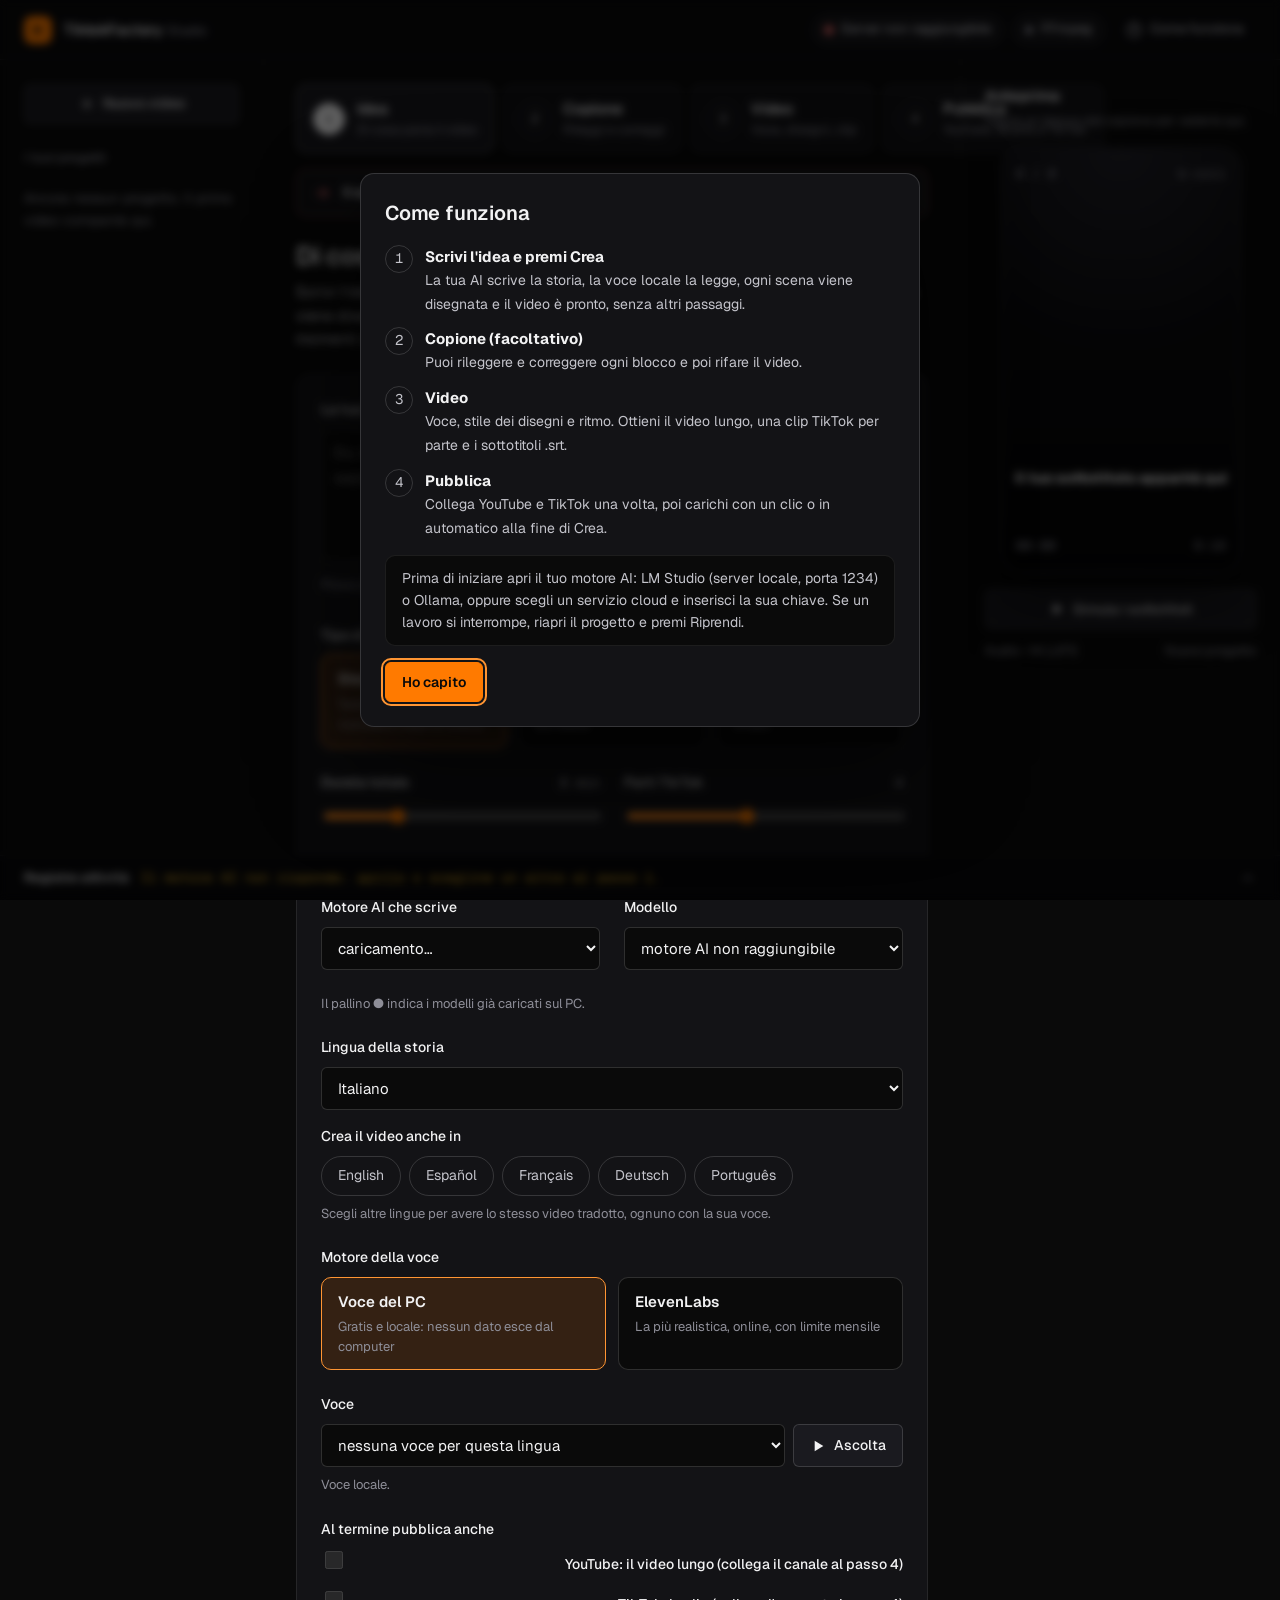
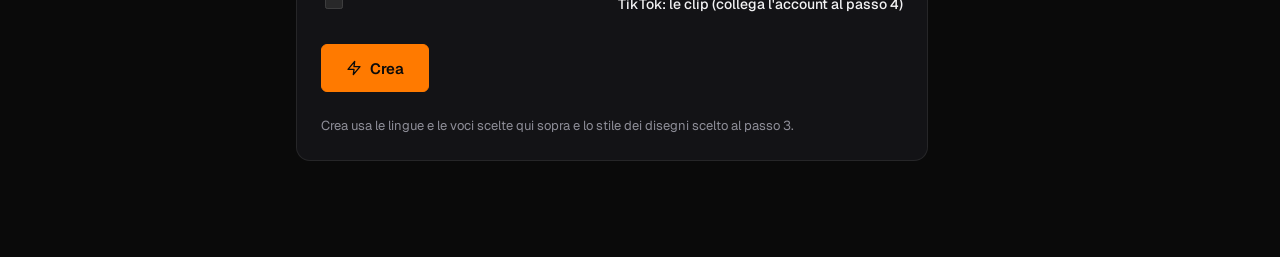
==== app/web/index.html @ 44b6c51b "Unsloth: avviso e attesa della scheda video libera ClipTale non può mettere in pausa Unsloth Studio." ====
<!DOCTYPE html>
<html lang="it" data-type="software">
<head>
  <meta charset="UTF-8" />
  <meta name="viewport" content="width=device-width, initial-scale=1, viewport-fit=cover" />
  <meta name="page-type" content="software" />
  <meta name="site-kind" content="software" />
  <meta name="description" content="Studio locale per creare video verticali 9:16: dall'idea al copione con la tua AI, poi voce, sottotitoli e clip TikTok." />
  <meta name="theme-color" content="#0b0b0d" />
  <title>TiktokFactory Studio</title>
  <link rel="icon" href="data:image/svg+xml,%3Csvg xmlns='http://www.w3.org/2000/svg' viewBox='0 0 32 32'%3E%3Crect width='32' height='32' rx='8' fill='%23e11d48'/%3E%3Cpath d='M12 9.5v13l11-6.5z' fill='white'/%3E%3C/svg%3E" />
  <link rel="preconnect" href="https://fonts.googleapis.com" />
  <link rel="preconnect" href="https://fonts.gstatic.com" crossorigin />
  <link href="https://fonts.googleapis.com/css2?family=Geist:wght@400;500;600;700&family=Geist+Mono:wght@400;500&display=swap" rel="stylesheet" />
  <style>
    /* Un solo sistema: nero e arancione. 90-95% neutro scuro, un accento arancione (pulsante principale, avanzamento, focus), spazi 4-8-12-16-24-32-48. */
    :root {
      color-scheme: dark;
      --bg: #0a0a0a;
      --surface: #131316;
      --surface-2: #1a1a1f;
      --surface-3: #222228;
      --line: rgba(255, 255, 255, 0.08);
      --line-2: rgba(255, 255, 255, 0.15);
      --ink: #f2f2f3;
      --ink-2: #c4c4cb;
      --muted: #8e8e98;
      --accent: #ff7a00;
      --accent-hover: #ff9533;
      --accent-soft: rgba(255, 122, 0, 0.14);
      --on-accent: #0a0a0a; /* testo sull'arancione: nero (il bianco non si legge abbastanza) */
      --ok: #34d399;
      --warn: #fbbf24;
      --err: #f87171;
      --r-sm: 6px;
      --r: 10px;
      --r-lg: 14px;
      --sans: 'Geist', -apple-system, BlinkMacSystemFont, 'Segoe UI', system-ui, sans-serif;
      --mono: 'Geist Mono', ui-monospace, Consolas, monospace;
      --ease: cubic-bezier(.2, .7, .2, 1);
      --top: 60px;
    }

    *, *::before, *::after { box-sizing: border-box; }
    html, body { margin: 0; }
    body {
      min-height: 100vh; background: var(--bg); color: var(--ink);
      font-family: var(--sans); font-size: 15px; line-height: 1.55; -webkit-font-smoothing: antialiased;
    }
    h1, h2, h3, p { margin: 0; }
    button, input, select, textarea { font: inherit; color: inherit; }
    .hidden { display: none !important; }
    .sr-only { position: absolute; width: 1px; height: 1px; overflow: hidden; clip: rect(0 0 0 0); white-space: nowrap; }
    :focus-visible { outline: 2px solid var(--accent-hover); outline-offset: 2px; }

    .skip-link {
      position: absolute; left: 16px; top: -60px; z-index: 100; padding: 8px 12px; border-radius: var(--r-sm);
      background: var(--ink); color: var(--bg); font-weight: 600; text-decoration: none;
    }
    .skip-link:focus { top: 12px; }

    /* ---------------------------------------------------------------- pulsanti */
    .btn {
      display: inline-flex; align-items: center; justify-content: center; gap: 8px;
      min-height: 40px; padding: 0 16px; border-radius: var(--r-sm);
      border: 1px solid var(--line-2); background: var(--surface-2); color: var(--ink);
      font-size: 14px; font-weight: 500; cursor: pointer; text-decoration: none; white-space: nowrap;
      transition: background .15s ease, border-color .15s ease, transform .15s var(--ease);
    }
    .btn:hover:not(:disabled) { background: var(--surface-3); border-color: rgba(255,255,255,.24); transform: translateY(-1px); }
    .btn:active:not(:disabled) { transform: translateY(0) scale(.98); }
    .btn:disabled { opacity: .45; cursor: not-allowed; }
    .btn svg { width: 16px; height: 16px; flex: none; }
    .btn-primary { background: var(--accent); border-color: var(--accent); color: var(--on-accent); font-weight: 600; }
    .btn-primary:hover:not(:disabled) { background: var(--accent-hover); border-color: var(--accent-hover); }
    .btn-lg { min-height: 48px; padding: 0 24px; font-size: 15px; }
    .btn-ghost { background: transparent; border-color: transparent; color: var(--ink-2); }
    .btn-ghost:hover:not(:disabled) { background: var(--surface-2); border-color: var(--line); color: var(--ink); }
    .btn-danger { color: var(--err); }
    .btn-sm { min-height: 32px; padding: 0 12px; font-size: 13px; }

    /* ---------------------------------------------------------------- barra in alto */
    .top {
      position: sticky; top: 0; z-index: 30; height: var(--top);
      display: flex; align-items: center; justify-content: space-between; gap: 16px; padding: 0 24px;
      background: rgba(11, 11, 13, .88); backdrop-filter: blur(12px); border-bottom: 1px solid var(--line);
    }
    .brand { display: flex; align-items: center; gap: 12px; font-weight: 600; font-size: 15px; letter-spacing: -.01em; }
    .brand-mark { width: 28px; height: 28px; border-radius: 8px; background: var(--accent); display: grid; place-items: center; flex: none; }
    .brand-mark svg { width: 12px; height: 12px; }
    .brand small { color: var(--muted); font-weight: 500; font-size: 13px; }
    .top-right { display: flex; align-items: center; gap: 8px; min-width: 0; }
    .chip {
      display: inline-flex; align-items: center; gap: 8px; min-height: 32px; padding: 0 12px; border-radius: 999px;
      border: 1px solid var(--line); background: var(--surface); color: var(--ink-2); font-size: 13px; font-weight: 500;
      max-width: 360px; min-width: 0;
    }
    .chip span:last-child { overflow: hidden; text-overflow: ellipsis; white-space: nowrap; }
    .dot { width: 8px; height: 8px; border-radius: 50%; background: var(--muted); flex: none; }
    .dot.ok { background: var(--ok); box-shadow: 0 0 0 3px rgba(52, 211, 153, .16); }
    .dot.warn { background: var(--warn); box-shadow: 0 0 0 3px rgba(251, 191, 36, .16); }
    .dot.err { background: var(--err); box-shadow: 0 0 0 3px rgba(248, 113, 113, .16); }
    .dot.busy { background: var(--warn); animation: pulse 1.2s ease-in-out infinite; }
    @keyframes pulse { 50% { opacity: .3; } }

    /* ---------------------------------------------------------------- lavoro in corso */
    .jobbar {
      position: sticky; top: var(--top); z-index: 25; display: grid; grid-template-columns: auto 1fr auto auto auto; align-items: center; gap: 16px;
      padding: 12px 24px; background: var(--surface); border-bottom: 1px solid var(--line);
    }
    .spinner { width: 18px; height: 18px; border-radius: 50%; border: 2px solid var(--line-2); border-top-color: var(--accent-hover); animation: spin .8s linear infinite; }
    @keyframes spin { to { transform: rotate(360deg); } }
    .jobbar-text { min-width: 0; }
    .jobbar-text b { display: block; font-size: 14px; font-weight: 600; }
    .jobbar-text span { display: block; color: var(--ink-2); font-size: 13px; overflow: hidden; text-overflow: ellipsis; white-space: nowrap; }
    .jobbar-track { position: absolute; left: 0; right: 0; bottom: -1px; height: 2px; background: transparent; }
    .jobbar-fill { height: 100%; width: 0; background: var(--accent-hover); transition: width .4s ease; }
    .jobbar-pct { font-family: var(--mono); font-size: 13px; color: var(--ink-2); }
    .jobbar-tps {
      font-family: var(--mono); font-size: 13px; color: var(--ok); white-space: nowrap; padding: 4px 10px;
      border: 1px solid rgba(52, 211, 153, .35); border-radius: 999px; transition: opacity .3s ease, color .3s ease;
    }
    .jobbar-tps.idle { color: var(--muted); border-color: var(--line-2); }

    /* ---------------------------------------------------------------- layout */
    .layout {
      display: grid; grid-template-columns: 264px minmax(0, 1fr) 320px; align-items: start;
      max-width: 1600px; margin: 0 auto; min-height: calc(100vh - var(--top));
    }
    .side, .preview {
      position: sticky; top: calc(var(--top) + var(--jobh, 0px)); max-height: calc(100vh - var(--top) - var(--jobh, 0px) - 48px);
      overflow-y: auto; padding: 24px;
    }
    .side { border-right: 1px solid var(--line); }
    .preview { border-left: 1px solid var(--line); }
    .main { padding: 24px 32px 96px; min-width: 0; }

    .label { font-size: 13px; font-weight: 500; color: var(--muted); }
    .side-head { display: flex; justify-content: space-between; align-items: center; margin: 24px 0 8px; }
    .project-list { list-style: none; margin: 0; padding: 0; display: flex; flex-direction: column; gap: 4px; }
    .project-item {
      width: 100%; text-align: left; display: flex; flex-direction: column; gap: 4px; padding: 12px; border-radius: var(--r);
      border: 1px solid transparent; background: transparent; cursor: pointer; transition: background .15s ease, border-color .15s ease;
    }
    .project-item:hover { background: var(--surface); }
    .project-item.active { background: var(--surface-2); border-color: var(--line-2); }
    .project-item .t { font-size: 14px; font-weight: 500; line-height: 1.35; display: -webkit-box; -webkit-line-clamp: 2; -webkit-box-orient: vertical; overflow: hidden; }
    .project-item .m { display: flex; align-items: center; gap: 8px; font-size: 13px; color: var(--muted); }
    .badge { display: inline-flex; align-items: center; gap: 6px; font-size: 13px; font-weight: 500; color: var(--ink-2); }
    .badge::before { content: ""; width: 6px; height: 6px; border-radius: 50%; background: var(--muted); }
    .badge.video::before { background: var(--ok); }
    .badge.script::before { background: #60a5fa; }
    .badge.plan::before { background: var(--warn); }
    .side-empty { color: var(--muted); font-size: 14px; padding: 12px 0; }

    /* ---------------------------------------------------------------- passi */
    .steps { display: grid; grid-template-columns: repeat(4, 1fr); gap: 8px; margin-bottom: 16px; }
    .step {
      display: flex; align-items: center; gap: 12px; padding: 12px 16px; min-height: 64px; text-align: left;
      border-radius: var(--r); border: 1px solid var(--line); background: var(--surface); cursor: pointer;
      transition: background .15s ease, border-color .15s ease, transform .15s var(--ease);
    }
    .step:hover { border-color: var(--line-2); transform: translateY(-1px); }
    .step[aria-selected="true"] { background: var(--surface-2); border-color: rgba(255,255,255,.28); }
    .step-num {
      width: 32px; height: 32px; border-radius: 50%; display: grid; place-items: center; flex: none;
      border: 1px solid var(--line-2); font-family: var(--mono); font-size: 13px; color: var(--ink-2);
    }
    .step[aria-selected="true"] .step-num { background: var(--ink); color: var(--bg); border-color: var(--ink); }
    .step.done .step-num { background: rgba(52, 211, 153, .14); border-color: rgba(52, 211, 153, .4); color: var(--ok); }
    .step.done[aria-selected="true"] .step-num { background: var(--ok); color: #05261a; border-color: var(--ok); }
    .step-text { min-width: 0; }
    .step-text b { display: block; font-size: 15px; font-weight: 600; }
    .step-text span { display: block; font-size: 13px; color: var(--muted); overflow: hidden; text-overflow: ellipsis; white-space: nowrap; }

    .next {
      display: flex; align-items: flex-start; gap: 12px; padding: 12px 16px; margin-bottom: 24px; border-radius: var(--r);
      background: var(--surface); border: 1px solid var(--line); color: var(--ink-2); font-size: 14px;
    }
    .next svg { width: 18px; height: 18px; flex: none; margin-top: 2px; color: var(--ink); }
    .next b { color: var(--ink); font-weight: 600; }
    .next.warn { border-color: rgba(251, 191, 36, .35); }
    .next.warn svg { color: var(--warn); }
    .next.err { border-color: rgba(248, 113, 113, .4); }
    .next.err svg { color: var(--err); }

    /* ---------------------------------------------------------------- pannelli */
    .panel { display: flex; flex-direction: column; gap: 24px; max-width: 860px; }
    .panel-head { display: flex; justify-content: space-between; align-items: flex-end; gap: 16px; flex-wrap: wrap; }
    .panel-head h2 { font-size: 26px; font-weight: 600; letter-spacing: -.02em; line-height: 1.2; }
    .panel-head p { color: var(--ink-2); margin-top: 8px; max-width: 62ch; }
    .card { background: var(--surface); border: 1px solid var(--line); border-radius: var(--r-lg); padding: 24px; display: flex; flex-direction: column; gap: 24px; }
    .card h3 { font-size: 16px; font-weight: 600; }

    .field { display: flex; flex-direction: column; gap: 8px; }
    .field-row { display: grid; grid-template-columns: 1fr 1fr; gap: 24px; }
    .field > label, .field-label { font-size: 14px; font-weight: 500; color: var(--ink); display: flex; justify-content: space-between; gap: 8px; align-items: baseline; }
    .val { font-family: var(--mono); font-size: 13px; color: var(--ink-2); font-weight: 400; }
    .hint { font-size: 13px; color: var(--muted); line-height: 1.5; }
    input[type="text"], textarea, select {
      width: 100%; background: var(--bg); border: 1px solid var(--line-2); border-radius: var(--r-sm);
      padding: 10px 12px; font-size: 15px; outline: none; transition: border-color .15s ease, box-shadow .15s ease;
    }
    select { min-height: 42px; cursor: pointer; }
    textarea { resize: vertical; line-height: 1.6; }
    input[type="text"]:focus, textarea:focus, select:focus { border-color: var(--accent-hover); box-shadow: 0 0 0 3px var(--accent-soft); }
    input:disabled, textarea:disabled, select:disabled { opacity: .55; cursor: not-allowed; }
    #topic-input { min-height: 132px; font-size: 16px; }
    input[type="range"] { width: 100%; accent-color: var(--accent); cursor: pointer; height: 24px; }

    .examples { display: flex; flex-wrap: wrap; gap: 8px; align-items: center; }
    .example {
      min-height: 32px; padding: 0 12px; border-radius: 999px; border: 1px solid var(--line); background: transparent;
      color: var(--ink-2); font-size: 13px; cursor: pointer; transition: border-color .15s ease, color .15s ease, transform .15s var(--ease);
    }
    .example:hover:not(:disabled) { border-color: var(--line-2); color: var(--ink); transform: translateY(-1px); }

    .options { display: grid; grid-template-columns: 1fr 1fr; gap: 12px; }
    .options.three { grid-template-columns: repeat(3, 1fr); }
    .opt {
      display: flex; flex-direction: column; gap: 4px; text-align: left; padding: 12px 16px; border-radius: var(--r);
      border: 1px solid var(--line-2); background: var(--bg); cursor: pointer;
      transition: border-color .15s ease, background .15s ease, transform .15s var(--ease);
    }
    .opt:hover:not(:disabled) { border-color: rgba(255,255,255,.28); transform: translateY(-1px); }
    .opt b { font-size: 15px; font-weight: 600; }
    .opt span { font-size: 13px; color: var(--muted); }
    .opt[aria-pressed="true"] { border-color: var(--accent-hover); background: var(--accent-soft); }
    .opt:disabled { opacity: .55; cursor: not-allowed; }

    .actions { display: flex; flex-wrap: wrap; gap: 12px; align-items: center; }
    .lock-note { display: flex; gap: 12px; align-items: flex-start; padding: 12px 16px; border-radius: var(--r); background: var(--bg); border: 1px solid var(--line); color: var(--ink-2); font-size: 14px; }
    .lock-note svg { width: 18px; height: 18px; flex: none; margin-top: 2px; }
    .lock-note.warn { border-color: rgba(251, 191, 36, .35); }
    .options.two-two { grid-template-columns: 1fr 1fr; }
    .lang-chips { display: flex; flex-wrap: wrap; gap: 8px; }
    .lang-chip, .lang-tab {
      min-height: 40px; padding: 0 16px; border-radius: 999px; border: 1px solid var(--line-2); background: transparent;
      color: var(--ink-2); font: inherit; font-size: 14px; cursor: pointer; display: inline-flex; align-items: center; gap: 8px;
      transition: border-color .15s ease, color .15s ease, background .15s ease;
    }
    .lang-chip:hover:not(:disabled), .lang-tab:hover { border-color: rgba(255,255,255,.35); color: var(--ink); }
    .lang-chip[aria-pressed="true"] { background: var(--surface-3); border-color: var(--ok); color: var(--ink); font-weight: 600; }
    .lang-chip[aria-pressed="true"]::before { content: "✓"; color: var(--ok); }
    .lang-chip:disabled { opacity: .5; cursor: not-allowed; }
    .lang-bar { display: flex; flex-wrap: wrap; gap: 8px; align-items: center; margin: 0 0 16px; }
    .lang-bar .lb-label { font-size: 13px; color: var(--muted); margin-right: 4px; }
    .lang-tab { min-height: 44px; border-radius: var(--r); padding: 6px 14px; flex-direction: column; align-items: flex-start; justify-content: center; gap: 0; text-align: left; }
    .lang-tab b { font-size: 14px; font-weight: 600; color: var(--ink); }
    .lang-tab .st { font-size: 12px; color: var(--muted); }
    .lang-tab .st.ok { color: var(--ok); }
    .lang-tab[aria-selected="true"] { background: var(--surface-2); border-color: var(--ink); }
    .voice-extra { display: contents; }
    .voice-row { display: flex; gap: 8px; }
    .covers-grid { display: grid; grid-template-columns: repeat(auto-fill, minmax(110px, 1fr)); gap: 12px; align-items: start; }
    .covers-grid .yt { grid-column: 1 / -1; max-width: 420px; }
    .cover-tile { display: flex; flex-direction: column; gap: 6px; }
    .cover-tile img { width: 100%; border-radius: 8px; border: 1px solid var(--line-2); display: block; background: var(--bg); }
    .cover-tile .row { display: flex; justify-content: space-between; align-items: center; gap: 6px; font-size: 13px; color: var(--ink-2); }
    .voice-row select { flex: 1; min-width: 0; }
    .pub-head { display: flex; justify-content: space-between; align-items: center; gap: 12px; }
    .howto { margin: 0; padding-left: 20px; display: flex; flex-direction: column; gap: 8px; color: var(--ink-2); font-size: 14px; }
    code { font-family: var(--mono); font-size: 13px; background: var(--bg); border: 1px solid var(--line); border-radius: 4px; padding: 1px 6px; word-break: break-all; }
    .cap-row { display: flex; flex-direction: column; gap: 4px; }
    .cap-row label { font-size: 13px; color: var(--muted); }

    details.more { border-top: 1px solid var(--line); padding-top: 16px; }
    details.more summary { cursor: pointer; font-size: 14px; font-weight: 500; color: var(--ink-2); list-style: none; display: flex; align-items: center; gap: 8px; min-height: 32px; }
    details.more summary::-webkit-details-marker { display: none; }
    details.more summary svg { width: 16px; height: 16px; transition: transform .2s var(--ease); }
    details.more[open] summary svg { transform: rotate(90deg); }
    details.more summary:hover { color: var(--ink); }
    details.more .more-body { display: flex; flex-direction: column; gap: 24px; padding-top: 16px; }

    /* ---------------------------------------------------------------- copione */
    .script-bar { display: flex; align-items: center; gap: 16px; flex-wrap: wrap; }
    .stat { font-family: var(--mono); font-size: 13px; color: var(--ink-2); }
    #save-state { font-size: 13px; color: var(--muted); }
    #save-state.ok { color: var(--ok); }
    #save-state.err { color: var(--err); }
    .meta-grid { display: grid; grid-template-columns: 1fr 1fr; gap: 24px; }
    .meta-title { font-size: 20px; font-weight: 600; letter-spacing: -.01em; }
    .meta-logline { color: var(--ink-2); }
    .copy-list { display: flex; flex-direction: column; gap: 8px; }
    .copy-chip {
      display: flex; justify-content: space-between; align-items: center; gap: 12px; text-align: left; width: 100%;
      min-height: 44px; padding: 8px 12px; border-radius: var(--r-sm); border: 1px solid var(--line); background: var(--bg);
      font-size: 14px; cursor: pointer; transition: border-color .15s ease;
    }
    .copy-chip:hover { border-color: var(--line-2); }
    .copy-chip .cp { font-size: 13px; color: var(--muted); flex: none; }
    .copy-chip:hover .cp { color: var(--ink); }
    .tags { font-family: var(--mono); font-size: 13px; color: var(--ink-2); }

    .beat-list { display: flex; flex-direction: column; gap: 12px; }
    .part-head { display: flex; align-items: baseline; gap: 12px; margin-top: 16px; }
    .part-head:first-child { margin-top: 0; }
    .part-head b { font-size: 16px; font-weight: 600; }
    .part-head span { color: var(--muted); font-size: 14px; }
    .beat-card {
      background: var(--surface); border: 1px solid var(--line); border-radius: var(--r); padding: 16px;
      display: flex; flex-direction: column; gap: 12px; transition: border-color .15s ease;
    }
    .beat-card:hover { border-color: var(--line-2); }
    .beat-card:focus-within, .beat-card.active { border-color: rgba(255,255,255,.3); }
    .beat-meta { display: flex; align-items: center; justify-content: space-between; gap: 12px; }
    .beat-role { font-size: 13px; font-weight: 600; color: var(--ink); display: flex; gap: 8px; align-items: center; }
    .beat-num { font-family: var(--mono); color: var(--muted); font-weight: 400; }
    .beat-stats { display: flex; align-items: center; gap: 12px; font-family: var(--mono); font-size: 13px; color: var(--muted); }
    .beat-del {
      width: 32px; height: 32px; border-radius: var(--r-sm); display: grid; place-items: center;
      background: none; border: 1px solid transparent; color: var(--muted); cursor: pointer; transition: color .15s ease, background .15s ease;
    }
    .beat-del:hover { color: var(--err); background: rgba(248, 113, 113, .1); }
    .beat-del svg { width: 16px; height: 16px; }
    .beat-editor { min-height: 72px; field-sizing: content; font-size: 16px; }
    .beat-cue-row { display: flex; align-items: center; gap: 12px; }
    .beat-cue-row label { font-size: 13px; color: var(--muted); white-space: nowrap; }
    .cue-input { font-size: 14px !important; padding: 8px 12px !important; color: var(--ink-2); }

    .empty {
      border: 1px dashed var(--line-2); border-radius: var(--r-lg); padding: 48px 24px; text-align: center;
      display: flex; flex-direction: column; align-items: center; gap: 8px; color: var(--ink-2);
    }
    .empty b { color: var(--ink); font-size: 17px; font-weight: 600; }
    .empty p { max-width: 48ch; }
    .empty .btn { margin-top: 12px; }

    /* ---------------------------------------------------------------- output */
    .outputs { display: flex; flex-direction: column; gap: 8px; }
    .out-row {
      display: flex; align-items: center; justify-content: space-between; gap: 12px; padding: 8px 8px 8px 16px; min-height: 56px;
      background: var(--bg); border: 1px solid var(--line); border-radius: var(--r); transition: border-color .15s ease;
    }
    .out-row:hover { border-color: var(--line-2); }
    .out-row .n { display: flex; flex-direction: column; min-width: 0; }
    .out-row .n b { font-size: 14px; font-weight: 500; }
    .out-row .n span { font-family: var(--mono); font-size: 13px; color: var(--muted); overflow: hidden; text-overflow: ellipsis; white-space: nowrap; }
    .out-row .acts { display: flex; gap: 8px; flex: none; }
    .out-summary { font-size: 14px; color: var(--ink-2); }

    /* ---------------------------------------------------------------- anteprima */
    .preview h2 { font-size: 15px; font-weight: 600; margin-bottom: 4px; }
    .preview .hint { margin-bottom: 16px; }
    .phone {
      position: relative; width: 100%; max-width: 240px; margin: 0 auto; aspect-ratio: 9 / 16; border-radius: 22px; overflow: hidden;
      background: radial-gradient(120% 70% at 50% 0%, #1f1f26 0%, #0a0a0c 70%); border: 1px solid var(--line-2);
      box-shadow: 0 24px 60px rgba(0, 0, 0, .55); background-size: cover; background-position: center; display: flex; flex-direction: column; justify-content: space-between; padding: 16px 14px;
    }
    .phone video { position: absolute; inset: 0; width: 100%; height: 100%; object-fit: cover; background: #000; z-index: 2; }
    .phone-top, .phone-bottom { display: flex; justify-content: space-between; gap: 8px; font-family: var(--mono); font-size: 13px; color: var(--muted); }
    .phone-top span:last-child { overflow: hidden; text-overflow: ellipsis; white-space: nowrap; max-width: 70%; text-align: right; }
    .phone::after { content: ""; position: absolute; inset: 48% 0 0 0; background: linear-gradient(transparent, rgba(0,0,0,.6)); pointer-events: none; }
    .phone > * { position: relative; z-index: 1; }
    .phone video { z-index: 3; }
    .subtitle-box {
      position: absolute; left: 10px; right: 10px; bottom: 20%; z-index: 2; text-align: center;
      font-weight: 700; font-size: 15px; line-height: 1.2; color: #fff;
      text-shadow: -1px -1px 0 #000, 1px -1px 0 #000, -1px 1px 0 #000, 1px 1px 0 #000, 0 2px 6px rgba(0,0,0,.6);
    }
    .phone-bottom { margin-top: auto; }
    .check { display: flex; align-items: center; gap: 12px; font-size: 14px; color: var(--ink-2); cursor: pointer; min-height: 32px; }
    .check input { width: 18px; height: 18px; accent-color: var(--accent); }
    .preview-ctrls { display: flex; flex-direction: column; gap: 8px; margin-top: 16px; }
    .preview-ctrls .btn { width: 100%; }
    .preview-meta { display: flex; justify-content: space-between; margin-top: 12px; font-size: 13px; color: var(--muted); }

    /* ---------------------------------------------------------------- registro */
    .logdrawer { position: fixed; left: 0; right: 0; bottom: 0; z-index: 40; background: #08080a; border-top: 1px solid var(--line); }
    .log-toggle {
      width: 100%; display: flex; align-items: center; gap: 12px; height: 44px; padding: 0 24px; background: none; border: none; cursor: pointer; text-align: left;
    }
    .log-toggle:hover { background: var(--surface); }
    .log-toggle b { font-size: 13px; font-weight: 600; flex: none; }
    .log-toggle .last { flex: 1; min-width: 0; font-family: var(--mono); font-size: 13px; color: var(--muted); overflow: hidden; text-overflow: ellipsis; white-space: nowrap; }
    .log-toggle svg { width: 16px; height: 16px; color: var(--muted); transition: transform .2s var(--ease); flex: none; }
    .logdrawer.open .log-toggle svg { transform: rotate(180deg); }
    .log-body { display: none; height: 240px; border-top: 1px solid var(--line); }
    .logdrawer.open .log-body { display: flex; flex-direction: column; }
    .log-tools { display: flex; justify-content: flex-end; padding: 4px 16px 0; }
    .console-logs { flex: 1; padding: 8px 24px 16px; overflow-y: auto; font-family: var(--mono); font-size: 13px; display: flex; flex-direction: column; gap: 4px; }
    .log-line { display: flex; gap: 12px; }
    .log-ts { color: var(--muted); user-select: none; flex: none; }
    .log-mod { color: var(--ink-2); min-width: 128px; flex: none; }
    .log-msg { color: var(--ink-2); word-break: break-word; }
    .log-msg.ok { color: var(--ok); }
    .log-msg.warn { color: var(--warn); }
    .log-msg.error { color: var(--err); }

    /* ---------------------------------------------------------------- guida */
    dialog.help {
      width: min(560px, calc(100vw - 32px)); padding: 0; border-radius: var(--r-lg); border: 1px solid var(--line-2);
      background: var(--surface); color: var(--ink); box-shadow: 0 40px 100px rgba(0,0,0,.6);
    }
    dialog.help::backdrop { background: rgba(0, 0, 0, .6); backdrop-filter: blur(4px); }
    .help-in { padding: 24px; display: flex; flex-direction: column; gap: 16px; }
    .help-in h2 { font-size: 20px; font-weight: 600; letter-spacing: -.01em; }
    .help-in ol { margin: 0; padding: 0; list-style: none; display: flex; flex-direction: column; gap: 12px; }
    .help-in li { display: flex; gap: 12px; }
    .help-in li .step-num { width: 28px; height: 28px; }
    .help-in li b { display: block; }
    .help-in li span { color: var(--ink-2); font-size: 14px; }
    .help-in .req { font-size: 14px; color: var(--ink-2); padding: 12px 16px; background: var(--bg); border-radius: var(--r); border: 1px solid var(--line); }

    .toast {
      position: fixed; left: 50%; bottom: 64px; transform: translate(-50%, 12px); opacity: 0; z-index: 60; pointer-events: none;
      padding: 10px 16px; border-radius: var(--r-sm); background: var(--ink); color: var(--bg); font-size: 14px; font-weight: 500;
      transition: opacity .2s ease, transform .2s var(--ease);
    }
    .toast.show { opacity: 1; transform: translate(-50%, 0); }

    /* ---------------------------------------------------------------- schermi più piccoli */
    @media (max-width: 1240px) {
      .layout { grid-template-columns: 240px minmax(0, 1fr) 280px; }
      .main { padding: 24px 24px 96px; }
    }
    @media (max-width: 1060px) {
      .layout { grid-template-columns: minmax(0, 1fr) 280px; }
      .side { grid-column: 1 / -1; position: static; max-height: none; border-right: none; border-bottom: 1px solid var(--line); padding: 16px 24px; }
      .side-head { margin: 16px 0 8px; }
      .project-list { flex-direction: row; overflow-x: auto; padding-bottom: 4px; }
      .project-item { min-width: 220px; max-width: 260px; background: var(--surface); border-color: var(--line); }
      .chip.ff { display: none; }
    }
    @media (max-width: 780px) {
      :root { --top: 56px; }
      .top { padding: 0 16px; }
      .brand small { display: none; }
      .chip { max-width: 180px; }
      .jobbar { padding: 12px 16px; grid-template-columns: auto 1fr auto auto; gap: 10px; }
      .jobbar-pct { display: none; }
      .layout { grid-template-columns: minmax(0, 1fr); }
      .side { padding: 16px; }
      .main { padding: 16px 16px 32px; }
      .preview { position: static; max-height: none; border-left: none; border-top: 1px solid var(--line); padding: 24px 16px 96px; }
      .steps { gap: 4px; }
      .step { flex-direction: column; align-items: flex-start; gap: 8px; padding: 12px; }
      .step-text span { display: none; }
      .field-row, .options, .options.three, .meta-grid { grid-template-columns: 1fr; }
      .card { padding: 16px; }
      .panel-head h2 { font-size: 22px; }
      .actions .btn-lg { width: 100%; }
      .log-toggle { padding: 0 16px; }
      .console-logs { padding: 8px 16px 16px; }
      .log-mod { display: none; }
    }
    @media (prefers-reduced-motion: reduce) {
      *, *::before, *::after { animation-duration: .001ms !important; animation-iteration-count: 1 !important; transition-duration: .001ms !important; }
    }
  </style>
</head>
<body>
  <!-- Interfaccia di lavoro (software): sistema nero e arancione: l'arancione solo su pulsante principale, avanzamento e focus; tre passi guidati. -->
  <header class="top">
    <a class="skip-link" href="#main">Vai al contenuto</a>
    <div class="brand">
      <span class="brand-mark" aria-hidden="true"><svg viewBox="0 0 12 12"><path d="M2.5 1v10L11 6z" fill="#0a0a0a"/></svg></span>
      <span>TiktokFactory <small>Studio</small></span>
    </div>
    <div class="top-right">
      <span class="chip" id="llm-chip" title=""><span id="llm-dot" class="dot"></span><span id="llm-pill">Motore AI: verifica…</span></span>
      <span class="chip ff" id="ff-chip"><span id="ff-dot" class="dot"></span><span id="ff-pill">FFmpeg</span></span>
      <button type="button" class="btn btn-ghost btn-sm" id="btn-help" aria-haspopup="dialog">
        <svg viewBox="0 0 24 24" fill="none" stroke="currentColor" stroke-width="2" stroke-linecap="round" stroke-linejoin="round" aria-hidden="true"><circle cx="12" cy="12" r="10"/><path d="M9.1 9a3 3 0 0 1 5.8 1c0 2-3 3-3 3"/><path d="M12 17h.01"/></svg>
        <span>Come funziona</span>
      </button>
    </div>
  </header>

  <div id="jobbar" class="jobbar hidden" role="status" aria-live="polite">
    <span class="spinner" aria-hidden="true"></span>
    <div class="jobbar-text"><b id="job-title">Lavoro in corso</b><span id="activity">Avvio…</span></div>
    <span id="job-tps" class="jobbar-tps hidden" title="Velocità del motore AI (token al secondo)"></span>
    <span id="job-pct" class="jobbar-pct">0%</span>
    <button type="button" id="btn-cancel" class="btn btn-sm btn-danger">Annulla lavoro</button>
    <div class="jobbar-track"><div id="progress-fill" class="jobbar-fill"></div></div>
  </div>

  <div class="layout">
    <!-- Progetti -->
    <aside class="side" aria-label="Progetti">
      <button type="button" id="btn-new" class="btn" style="width:100%">
        <svg viewBox="0 0 24 24" fill="none" stroke="currentColor" stroke-width="2" stroke-linecap="round" aria-hidden="true"><path d="M12 5v14M5 12h14"/></svg>
        Nuovo video
      </button>
      <div class="side-head"><span class="label">I tuoi progetti</span><span id="project-count" class="label"></span></div>
      <ul id="project-list" class="project-list"></ul>
    </aside>

    <!-- Passi -->
    <main class="main" id="main" tabindex="-1">
      <div class="steps" role="tablist" aria-label="Passi">
        <button type="button" class="step" role="tab" id="tab-idea" data-step="idea" aria-controls="panel-idea" aria-selected="true">
          <span class="step-num">1</span><span class="step-text"><b>Idea</b><span id="sub-idea">Idea e voce</span></span>
        </button>
        <button type="button" class="step" role="tab" id="tab-script" data-step="script" aria-controls="panel-script" aria-selected="false">
          <span class="step-num">2</span><span class="step-text"><b>Copione</b><span id="sub-script">Rileggi e correggi</span></span>
        </button>
        <button type="button" class="step" role="tab" id="tab-video" data-step="video" aria-controls="panel-video" aria-selected="false">
          <span class="step-num">3</span><span class="step-text"><b>Video</b><span id="sub-video">Disegni, ritmo, clip</span></span>
        </button>
        <button type="button" class="step" role="tab" id="tab-publish" data-step="publish" aria-controls="panel-publish" aria-selected="false">
          <span class="step-num">4</span><span class="step-text"><b>Pubblica</b><span id="sub-publish">YouTube e TikTok</span></span>
        </button>
      </div>

      <div id="lang-bar" class="lang-bar hidden" role="tablist" aria-label="Lingua del video"></div>

      <div id="next-hint" class="next" role="status">
        <svg viewBox="0 0 24 24" fill="none" stroke="currentColor" stroke-width="2" stroke-linecap="round" stroke-linejoin="round" aria-hidden="true"><path d="M5 12h14M13 6l6 6-6 6"/></svg>
        <span id="next-text">Connessione al server locale…</span>
      </div>

      <!-- 1. Idea -->
      <section class="panel" id="panel-idea" role="tabpanel" aria-labelledby="tab-idea">
        <div class="panel-head">
          <div>
            <h2>Di cosa parla il video?</h2>
            <p>Scrivi l'idea in una riga e premi <b>Crea</b>: la tua AI scrive la storia, la voce la legge, ogni scena viene disegnata e ottieni il video lungo per YouTube e le clip per TikTok, tagliate sui momenti di massima tensione.</p>
          </div>
        </div>

        <div class="card">
          <div class="field">
            <label for="topic-input">La tua idea</label>
            <textarea id="topic-input" placeholder="Es. mio marito mi ha chiesto il divorzio il giorno del suo compleanno, ma non sapeva che l'azienda era mia…"></textarea>
            <div class="examples" id="examples">
              <span class="hint">Prova con:</span>
              <button type="button" class="example" data-example="Mia suocera mi ha umiliata davanti a tutta la famiglia al pranzo di Natale, ma non sapeva che la casa in cui vivevano era intestata a me">Il pranzo di Natale</button>
              <button type="button" class="example" data-example="Mio fratello ha detto ai miei genitori che ero un fallito e mi hanno escluso dal testamento, ma il notaio aveva una sorpresa">Il testamento</button>
              <button type="button" class="example" data-example="Ho scoperto dal gruppo WhatsApp del condominio che mio marito aveva una seconda famiglia al piano di sopra">Il gruppo del condominio</button>
            </div>
          </div>

          <div class="field">
            <span class="field-label" id="format-label">Tipo di video</span>
            <div class="options three" id="format-group" role="group" aria-labelledby="format-label">
              <button type="button" class="opt" data-format="reddit" aria-pressed="true"><b>Storia Reddit</b><span>Torto subìto, segreto, rivincita e colpo di scena</span></button>
              <button type="button" class="opt" data-format="story" aria-pressed="false"><b>Racconto</b><span>Storia in prima persona più libera</span></button>
              <button type="button" class="opt" data-format="explainer" aria-pressed="false"><b>Divulgativo</b><span>Spiega un tema in modo chiaro</span></button>
            </div>
          </div>

          <div class="field-row">
            <div class="field">
              <label for="duration-range">Durata totale <span id="duration-val" class="val">3 min</span></label>
              <input type="range" id="duration-range" min="0.5" max="30" step="0.5" value="8" />
            </div>
            <div class="field">
              <label for="parts-range">Parti TikTok <span id="parts-val" class="val">3</span></label>
              <input type="range" id="parts-range" min="1" max="8" step="1" value="4" />
            </div>
          </div>
          <p class="hint" id="parts-hint">Ogni parte diventa una clip separata di circa 1 min.</p>

          <div class="field-row">
            <div class="field">
              <label for="ai-provider">Motore AI che scrive</label>
              <select id="ai-provider"><option value="">caricamento…</option></select>
            </div>
            <div class="field">
              <label for="llm-select">Modello</label>
              <select id="llm-select"><option value="">caricamento…</option></select>
            </div>
          </div>
          <div class="voice-row hidden" id="ai-key-row">
            <input type="password" id="ai-key" placeholder="Chiave API" autocomplete="off" spellcheck="false" aria-label="Chiave API del motore AI" style="flex:1;min-width:0" />
            <button type="button" id="btn-ai-save" class="btn">Salva e prova</button>
          </div>
          <span class="hint" id="ai-hint">Il pallino ● indica i modelli già caricati sul PC.</span>
          <div id="ai-gpu-note" class="lock-note warn hidden" role="note">
            <svg viewBox="0 0 24 24" fill="none" stroke="currentColor" stroke-width="2" stroke-linecap="round" stroke-linejoin="round" aria-hidden="true"><path d="M12 9v4M12 17h.01"/><path d="M10.3 3.9L1.8 18a2 2 0 0 0 1.7 3h17a2 2 0 0 0 1.7-3L13.7 3.9a2 2 0 0 0-3.4 0z"/></svg>
            <span><b>Con Unsloth la scheda video va liberata a mano.</b> ClipTale non può mettere in pausa Unsloth Studio: quando la storia è scritta, il lavoro si ferma e aspetta che tu scarichi il modello in Unsloth (Unload). Poi voce e disegni partono da soli. Sulle schede da 8 GB è indispensabile.</span>
          </div>

          <div class="field" id="lang-field">
            <label for="lang-main">Lingua della storia</label>
            <select id="lang-main"></select>
            <span class="field-label" id="lang-extra-label" style="margin-top:8px">Crea il video anche in</span>
            <div class="lang-chips" id="lang-extra" role="group" aria-labelledby="lang-extra-label"></div>
            <span class="hint" id="lang-hint"></span>
          </div>

          <div class="field">
            <span class="field-label" id="engine-label">Motore della voce</span>
            <div class="options" id="engine-group" role="group" aria-labelledby="engine-label">
              <button type="button" class="opt" data-engine="pc" aria-pressed="true"><b>Voce del PC</b><span>Gratis e locale: nessun dato esce dal computer</span></button>
              <button type="button" class="opt" data-engine="eleven" aria-pressed="false"><b>ElevenLabs</b><span id="eleven-sub">La più realistica, online, con limite mensile</span></button>
            </div>
            <div id="eleven-box" class="lock-note hidden">
              <svg viewBox="0 0 24 24" fill="none" stroke="currentColor" stroke-width="2" stroke-linecap="round" stroke-linejoin="round" aria-hidden="true"><path d="M12 1a3 3 0 0 0-3 3v8a3 3 0 0 0 6 0V4a3 3 0 0 0-3-3z"/><path d="M19 10v2a7 7 0 0 1-14 0v-2M12 19v4"/></svg>
              <div style="display:flex;flex-direction:column;gap:12px;flex:1;min-width:0">
                <span id="eleven-text">Incolla la tua chiave API di ElevenLabs (elevenlabs.io → Profilo → API Keys). Il testo della storia viene inviato a ElevenLabs.</span>
                <div class="actions" id="eleven-form">
                  <input type="password" id="eleven-key" placeholder="Chiave API ElevenLabs" autocomplete="off" spellcheck="false" aria-label="Chiave API ElevenLabs" style="flex:1;min-width:180px" />
                  <button type="button" id="btn-eleven-save" class="btn btn-sm">Salva chiave</button>
                </div>
                <span class="hint">Piano gratuito: circa 10 minuti di voce al mese, solo per uso non commerciale e citando ElevenLabs. Per video monetizzati serve almeno il piano Starter. Se i crediti finiscono, il video continua con la voce del PC.</span>
                <button type="button" id="btn-eleven-remove" class="btn btn-sm btn-ghost hidden" style="align-self:flex-start">Rimuovi chiave</button>
              </div>
            </div>
          </div>

          <div class="field">
            <label for="voice-select" id="voice-label">Voce</label>
            <div class="voice-row">
              <select id="voice-select"><option value="">caricamento…</option></select>
              <button type="button" id="btn-voice-preview" class="btn" aria-label="Ascolta la voce scelta">
                <svg viewBox="0 0 24 24" fill="currentColor" aria-hidden="true"><path d="M7 4v16l13-8z"/></svg>
                <span id="voice-preview-label">Ascolta</span>
              </button>
            </div>
            <span id="voice-hint" class="hint"></span>
          </div>
          <div id="voice-extra" class="voice-extra"></div>

          <div id="idea-lock" class="lock-note hidden">
            <svg viewBox="0 0 24 24" fill="none" stroke="currentColor" stroke-width="2" stroke-linecap="round" stroke-linejoin="round" aria-hidden="true"><rect x="4" y="11" width="16" height="10" rx="2"/><path d="M8 11V7a4 4 0 0 1 8 0v4"/></svg>
            <span>Idea, durata e parti sono fissate per questo progetto. Per cambiarle usa <b>Riscrivi da zero</b>, oppure crea un nuovo video.</span>
          </div>

          <div class="field" id="auto-publish">
            <span class="field-label">Al termine pubblica anche</span>
            <label class="check"><input type="checkbox" id="auto-yt" /> <span id="auto-yt-label">YouTube: video lungo (collega il canale al passo 4)</span></label>
            <label class="check"><input type="checkbox" id="auto-tt" /> <span id="auto-tt-label">TikTok: le clip (collega l'account al passo 4)</span></label>
          </div>

          <div class="actions">
            <button type="button" id="btn-auto" class="btn btn-primary btn-lg">
              <svg viewBox="0 0 24 24" fill="none" stroke="currentColor" stroke-width="2" stroke-linecap="round" stroke-linejoin="round" aria-hidden="true"><path d="M13 2L3 14h9l-1 8 10-12h-9l1-8z"/></svg>
              <span id="btn-auto-label">Crea</span>
            </button>
          </div>
          <span class="hint" id="generate-hint">Crea usa le lingue e le voci scelte qui sopra e lo stile dei disegni scelto al passo 3.</span>

          <details class="more" id="manage" hidden>
            <summary><svg viewBox="0 0 24 24" fill="none" stroke="currentColor" stroke-width="2" stroke-linecap="round" aria-hidden="true"><path d="M9 6l6 6-6 6"/></svg>Gestisci progetto</summary>
            <div class="more-body">
              <div class="actions">
                <button type="button" id="btn-regenerate" class="btn btn-sm">Riscrivi da zero</button>
                <button type="button" id="btn-delete" class="btn btn-sm btn-danger">Elimina progetto</button>
              </div>
            </div>
          </details>
        </div>
      </section>

      <!-- 2. Copione -->
      <section class="panel hidden" id="panel-script" role="tabpanel" aria-labelledby="tab-script">
        <div class="panel-head">
          <div>
            <h2>Rileggi e correggi il copione</h2>
            <p>Ogni blocco è una frase della voce. Modificalo liberamente: il salvataggio è automatico.</p>
          </div>
          <div class="script-bar">
            <span id="total-duration" class="stat">00:00 · 0 parole</span>
            <span id="save-state" aria-live="polite"></span>
            <button type="button" id="btn-export-json" class="btn btn-sm btn-ghost">Copia JSON</button>
          </div>
        </div>
        <div id="lang-note" class="lock-note hidden"><span id="lang-note-text"></span></div>
        <div id="meta-box" class="card hidden"></div>
        <div id="beat-list" class="beat-list"></div>
        <div class="actions" id="script-actions">
          <button type="button" id="btn-add-beat" class="btn hidden">
            <svg viewBox="0 0 24 24" fill="none" stroke="currentColor" stroke-width="2" stroke-linecap="round" aria-hidden="true"><path d="M12 5v14M5 12h14"/></svg>
            Aggiungi blocco
          </button>
          <button type="button" id="btn-to-video" class="btn btn-primary hidden">
            Passa al video
            <svg viewBox="0 0 24 24" fill="none" stroke="currentColor" stroke-width="2" stroke-linecap="round" stroke-linejoin="round" aria-hidden="true"><path d="M5 12h14M13 6l6 6-6 6"/></svg>
          </button>
        </div>
      </section>

      <!-- 3. Video -->
      <section class="panel hidden" id="panel-video" role="tabpanel" aria-labelledby="tab-video">
        <div class="panel-head">
          <div>
            <h2>Crea il video</h2>
            <p>L'app legge il copione, disegna sul tuo PC un'illustrazione per ogni scena, la anima con uno zoom lento e mette i sottotitoli bianchi in basso. Ottieni il video completo più una clip per ogni parte.</p>
          </div>
        </div>

        <div class="card">
          <div class="field">
            <span class="field-label">Voce</span>
            <div class="voice-row" style="align-items:center">
              <span id="voice-summary" class="hint" style="flex:1;min-width:0"></span>
              <button type="button" class="btn btn-sm" id="btn-voice-change">Cambia al passo 1</button>
            </div>
          </div>

          <div class="field">
            <span class="field-label" id="style-label">Stile dei disegni</span>
            <div class="options" id="style-group" role="group" aria-labelledby="style-label">
              <button type="button" class="opt" data-style="anim" aria-pressed="true"><b>Cartone animato</b><span>Personaggi animati che parlano, sfondi nello stile del tuo esempio</span></button>
              <button type="button" class="opt" data-style="cartoon" aria-pressed="false"><b>Illustrazione</b><span>Una scena disegnata per ogni momento, con zoom lento: contorni neri e colori pieni</span></button>
            </div>
            <div id="ill-box" class="lock-note">
              <svg viewBox="0 0 24 24" fill="none" stroke="currentColor" stroke-width="2" stroke-linecap="round" stroke-linejoin="round" aria-hidden="true"><path d="M12 19l7-7 3 3-7 7-3-3z"/><path d="M18 13l-1.5-7.5L2 2l3.5 14.5L13 18l5-5z"/><path d="M2 2l7.586 7.586"/><circle cx="11" cy="11" r="2"/></svg>
              <span id="ill-text">Verifica del disegnatore locale…</span>
            </div>
          </div>

          <div class="field">
            <span class="field-label" id="pace-label">Ritmo</span>
            <div class="options three" id="pace-group" role="group" aria-labelledby="pace-label">
              <button type="button" class="opt" data-wpm="165" data-cut="2.2" aria-pressed="true"><b>Veloce</b><span>165 parole/min, stile TikTok</span></button>
              <button type="button" class="opt" data-wpm="148" data-cut="2.8" aria-pressed="false"><b>Bilanciato</b><span>148 parole/min</span></button>
              <button type="button" class="opt" data-wpm="132" data-cut="3.5" aria-pressed="false"><b>Narrativo</b><span>132 parole/min, più calmo</span></button>
            </div>
          </div>

          <details class="more">
            <summary><svg viewBox="0 0 24 24" fill="none" stroke="currentColor" stroke-width="2" stroke-linecap="round" aria-hidden="true"><path d="M9 6l6 6-6 6"/></svg>Musica ed effetti</summary>
            <div class="more-body">
              <div class="field">
                <label for="music-range">Musica di sottofondo <span id="music-val" class="val">25%</span></label>
                <input type="range" id="music-range" min="0" max="60" step="5" value="25" />
                <span class="hint">Volume rispetto alla voce. 0 = senza musica.</span>
              </div>
              <label class="check"><input type="checkbox" id="sfx-check" checked /> <span>Effetti sonori (cambi di scena, etichette, colpo di scena finale)</span></label>
              <label class="check"><input type="checkbox" id="no-visuals" /> <span>Niente disegni: solo sfondo scuro e sottotitoli (più veloce)</span></label>
            </div>
          </details>

          <div class="actions">
            <button type="button" id="btn-render" class="btn btn-primary btn-lg">
              <svg viewBox="0 0 24 24" fill="none" stroke="currentColor" stroke-width="2" stroke-linecap="round" stroke-linejoin="round" aria-hidden="true"><rect x="2" y="6" width="14" height="12" rx="2"/><path d="M16 10l6-3v10l-6-3"/></svg>
              Crea il video
            </button>
            <span class="hint" id="render-hint">Formato 1080×1920, 30 fps, H.264.</span>
          </div>
        </div>

        <div class="card" id="outputs-card">
          <h3>File pronti</h3>
          <div id="outputs" class="outputs"></div>
        </div>
      </section>

      <!-- 4. Pubblica -->
      <section class="panel hidden" id="panel-publish" role="tabpanel" aria-labelledby="tab-publish">
        <div class="panel-head">
          <div>
            <h2>Pubblica su YouTube e TikTok</h2>
            <p>Il video lungo va su YouTube con titolo, descrizione e capitoli già pronti. Le clip vanno su TikTok e, se vuoi, anche su YouTube come Shorts, ognuna con la sua didascalia che rimanda alla parte successiva.</p>
          </div>
        </div>

        <!-- Copertine -->
        <div class="card" id="covers-card">
          <div class="pub-head"><h3>Copertine</h3><span class="hint">Create insieme al video</span></div>
          <div id="covers-grid" class="covers-grid"></div>
          <div class="field">
            <label for="cover-text">Scritta della copertina YouTube</label>
            <div class="voice-row">
              <input type="text" id="cover-text" maxlength="60" placeholder="2-5 parole che fanno cliccare, es. LA CASA ERA MIA" />
              <button type="button" id="btn-covers" class="btn">Rifai le copertine</button>
            </div>
            <span class="hint">TikTok non accetta un'immagine di copertina separata: la copertina di ogni parte è il primo fotogramma della clip, quello che TikTok mostra di default. Su YouTube la copertina 16:9 viene caricata insieme al video.</span>
          </div>
        </div>

        <!-- YouTube -->
        <div class="card" id="yt-card">
          <div class="pub-head"><h3>YouTube</h3><span class="badge" id="yt-badge">Non collegato</span></div>
          <details class="more" id="yt-setup">
            <summary><svg viewBox="0 0 24 24" fill="none" stroke="currentColor" stroke-width="2" stroke-linecap="round" aria-hidden="true"><path d="M9 6l6 6-6 6"/></svg>Configura (una volta sola, circa 5 minuti)</summary>
            <div class="more-body">
              <ol class="howto">
                <li>Apri <b>console.cloud.google.com</b>, crea un progetto e attiva <b>YouTube Data API v3</b>.</li>
                <li>In "Schermata consenso OAuth" scegli <b>Esterno</b> e aggiungi il tuo account Google tra gli utenti di test.</li>
                <li>In "Credenziali" crea un <b>ID client OAuth</b> di tipo <b>App desktop</b>.</li>
                <li>Copia qui sotto Client ID e Client secret, salva e premi <b>Collega YouTube</b>.</li>
              </ol>
              <div class="field-row">
                <div class="field"><label for="yt-key">Client ID</label><input type="text" id="yt-key" autocomplete="off" spellcheck="false" /></div>
                <div class="field"><label for="yt-secret">Client secret</label><input type="password" id="yt-secret" autocomplete="off" spellcheck="false" /></div>
              </div>
              <div class="actions"><button type="button" class="btn btn-sm" id="yt-save">Salva credenziali</button></div>
            </div>
          </details>
          <div class="actions">
            <button type="button" class="btn" id="yt-connect">Collega YouTube</button>
            <button type="button" class="btn btn-ghost btn-sm hidden" id="yt-disconnect">Scollega</button>
          </div>
          <div class="field">
            <label for="yt-title">Titolo <span class="val" id="yt-title-count">0/100</span></label>
            <input type="text" id="yt-title" maxlength="100" />
          </div>
          <div class="field">
            <label for="yt-desc">Descrizione (con i capitoli delle parti)</label>
            <textarea id="yt-desc" rows="7"></textarea>
          </div>
          <div class="field">
            <span class="field-label" id="yt-privacy-label">Visibilità</span>
            <div class="options three" id="yt-privacy" role="group" aria-labelledby="yt-privacy-label">
              <button type="button" class="opt" data-privacy="private" aria-pressed="true"><b>Privato</b><span>Lo rendi pubblico da YouTube Studio</span></button>
              <button type="button" class="opt" data-privacy="unlisted" aria-pressed="false"><b>Non in elenco</b><span>Solo chi ha il link</span></button>
              <button type="button" class="opt" data-privacy="public" aria-pressed="false"><b>Pubblico</b><span>Richiede un progetto Google verificato</span></button>
            </div>
            <span class="hint">Finché Google non verifica il tuo progetto API, YouTube tiene privati i video caricati dalle app.</span>
          </div>
          <label class="check"><input type="checkbox" id="yt-thumb" checked /> <span>Carica anche la copertina 16:9 (serve un canale verificato con il telefono)</span></label>

          <div class="field" id="shorts-field">
            <span class="field-label">YouTube Shorts · le clip TikTok, identiche</span>
            <div id="shorts-list" class="copy-list"></div>
            <span class="hint">Ogni clip diventa uno Short con #Shorts nel titolo, la descrizione e gli hashtag della sua parte, e la stessa visibilità scelta sopra. YouTube considera Short i video verticali fino a 3 minuti.</span>
          </div>
          <div class="actions">
            <button type="button" class="btn" id="btn-pub-shorts">Carica solo gli Shorts</button>
            <button type="button" class="btn btn-primary" id="btn-pub-ytall">Tutto YouTube: video intero + Shorts</button>
          </div>
        </div>

        <!-- TikTok -->
        <div class="card" id="tt-card">
          <div class="pub-head"><h3>TikTok</h3><span class="badge" id="tt-badge">Non collegato</span></div>
          <details class="more" id="tt-setup">
            <summary><svg viewBox="0 0 24 24" fill="none" stroke="currentColor" stroke-width="2" stroke-linecap="round" aria-hidden="true"><path d="M9 6l6 6-6 6"/></svg>Configura (una volta sola)</summary>
            <div class="more-body">
              <ol class="howto">
                <li>Apri <b>developers.tiktok.com</b>, crea un'app di tipo <b>Desktop</b> e aggiungi <b>Login Kit</b> e <b>Content Posting API</b>.</li>
                <li>Come Redirect URI inserisci <code id="tt-redirect">http://127.0.0.1:8000/api/publish/tiktok/callback</code>.</li>
                <li>Aggiungi il tuo account TikTok tra i tester dell'app (sandbox) o invia l'app in revisione.</li>
                <li>Copia qui sotto Client key e Client secret, salva e premi <b>Collega TikTok</b>.</li>
              </ol>
              <div class="field-row">
                <div class="field"><label for="tt-key">Client key</label><input type="text" id="tt-key" autocomplete="off" spellcheck="false" /></div>
                <div class="field"><label for="tt-secret">Client secret</label><input type="password" id="tt-secret" autocomplete="off" spellcheck="false" /></div>
              </div>
              <div class="actions"><button type="button" class="btn btn-sm" id="tt-save">Salva credenziali</button></div>
            </div>
          </details>
          <div class="actions">
            <button type="button" class="btn" id="tt-connect">Collega TikTok</button>
            <button type="button" class="btn btn-ghost btn-sm hidden" id="tt-disconnect">Scollega</button>
          </div>
          <div class="field">
            <span class="field-label" id="tt-mode-label">Come pubblicare</span>
            <div class="options" id="tt-mode" role="group" aria-labelledby="tt-mode-label">
              <button type="button" class="opt" data-mode="draft" aria-pressed="true"><b>Bozze nell'app</b><span>Le clip arrivano nella casella di TikTok: pubblichi con un tocco</span></button>
              <button type="button" class="opt" data-mode="direct" aria-pressed="false"><b>Pubblica subito</b><span>Solo dopo che TikTok approva la tua app; prima la clip va da sola nelle bozze</span></button>
            </div>
          </div>
          <div class="lock-note" id="tt-manual">
            <svg viewBox="0 0 24 24" fill="none" stroke="currentColor" stroke-width="2" stroke-linecap="round" stroke-linejoin="round" aria-hidden="true"><path d="M12 16V4M7 9l5-5 5 5"/><path d="M4 20h16"/></svg>
            <div style="display:flex;flex-direction:column;gap:12px;flex:1;min-width:0">
              <span><b>Caricamento assistito (consigliato).</b> TikTok non consente la pubblicazione pubblica automatica alle app personali. Per ogni clip premi <b>Carica</b>: si apre la cartella delle clip e TikTok Studio, e la didascalia è già copiata. Trascina il video, incolla (Ctrl+V) e pubblica.</span>
              <button type="button" id="btn-tt-folder" class="btn btn-sm" style="align-self:flex-start">Apri la cartella delle clip</button>
            </div>
          </div>
          <div class="field">
            <span class="field-label">Didascalie delle clip</span>
            <div id="tt-captions" class="copy-list"></div>
          </div>
        </div>

        <div class="actions">
          <label class="check"><input type="checkbox" id="pub-yt" checked /> <span>YouTube (video intero)</span></label>
          <label class="check"><input type="checkbox" id="pub-shorts" /> <span>YouTube Shorts</span></label>
          <label class="check"><input type="checkbox" id="pub-tt" /> <span>TikTok</span></label>
          <button type="button" id="btn-publish" class="btn btn-primary btn-lg">Pubblica ora</button>
        </div>
        <div id="pub-history" class="outputs"></div>
      </section>
    </main>

    <!-- Anteprima -->
    <aside class="preview" aria-label="Anteprima 9:16">
      <h2>Anteprima</h2>
      <p class="hint">Clicca un blocco del copione per vederlo qui.</p>
      <div class="phone" id="phone">
        <video id="video-player" class="hidden" controls playsinline></video>
        <div class="phone-top"><span id="active-beat-indicator">0 / 0</span><span id="preview-cue-tag">b-roll</span></div>
        <div id="preview-subtitle" class="subtitle-box">Il tuo sottotitolo apparirà qui</div>
        <div class="phone-bottom"><span id="preview-tc">00:00</span><span>9:16</span></div>
      </div>
      <div class="preview-ctrls">
        <button type="button" id="btn-play-preview" class="btn">
          <svg viewBox="0 0 24 24" fill="currentColor" aria-hidden="true"><path d="M7 4v16l13-8z"/></svg>
          <span id="play-label">Simula i sottotitoli</span>
        </button>
        <button type="button" id="btn-show-video" class="btn hidden">Guarda il video finale</button>
      </div>
      <div class="preview-meta"><span>Audio −14 LUFS</span><span id="job-counter">Nessun progetto</span></div>
    </aside>
  </div>

  <!-- Registro -->
  <div class="logdrawer" id="logdrawer">
    <button type="button" class="log-toggle" id="log-toggle" aria-expanded="false" aria-controls="log-body">
      <b>Registro attività</b><span class="last" id="log-last"></span>
      <svg viewBox="0 0 24 24" fill="none" stroke="currentColor" stroke-width="2" stroke-linecap="round" aria-hidden="true"><path d="M6 15l6-6 6 6"/></svg>
    </button>
    <div class="log-body" id="log-body">
      <div class="log-tools"><button type="button" id="btn-clear-logs" class="btn btn-ghost btn-sm">Pulisci registro</button></div>
      <div id="console-logs" class="console-logs" role="log" aria-live="polite"></div>
    </div>
  </div>

  <!-- Guida -->
  <dialog class="help" id="help-dialog" aria-labelledby="help-title">
    <div class="help-in">
      <h2 id="help-title">Come funziona</h2>
      <ol>
        <li><span class="step-num">1</span><div><b>Scrivi l'idea e premi Crea</b><span>La tua AI scrive la storia, la voce locale la legge, ogni scena viene disegnata e il video è pronto, senza altri passaggi.</span></div></li>
        <li><span class="step-num">2</span><div><b>Copione (facoltativo)</b><span>Puoi rileggere e correggere ogni blocco e poi rifare il video.</span></div></li>
        <li><span class="step-num">3</span><div><b>Video</b><span>Voce, stile dei disegni e ritmo. Ottieni il video lungo, una clip TikTok per parte e i sottotitoli .srt.</span></div></li>
        <li><span class="step-num">4</span><div><b>Pubblica</b><span>Collega YouTube e TikTok una volta, poi carichi con un clic o in automatico alla fine di Crea.</span></div></li>
      </ol>
      <p class="req">Prima di iniziare apri il tuo motore AI: LM Studio (server locale, porta 1234) o Ollama, oppure scegli un servizio cloud e inserisci la sua chiave. Se un lavoro si interrompe, riapri il progetto e premi Riprendi.</p>
      <form method="dialog" class="actions"><button class="btn btn-primary" value="close">Ho capito</button></form>
    </div>
  </dialog>

  <!-- Avviso: nessun motore AI -->
  <dialog class="help" id="ai-dialog" aria-labelledby="ai-dialog-title">
    <div class="help-in">
      <h2 id="ai-dialog-title">Nessun motore AI risponde</h2>
      <p id="ai-dialog-text">ClipTale usa un motore AI per scrivere le storie.</p>
      <p class="req" id="ai-dialog-help"></p>
      <p class="hint" id="ai-dialog-status">Ricontrollo da solo ogni 5 secondi.</p>
      <div class="actions">
        <button type="button" class="btn btn-primary" id="ai-retry">Riprova</button>
        <button type="button" class="btn" id="ai-change">Cambia motore</button>
        <button type="button" class="btn btn-ghost" id="ai-later">Continua senza</button>
      </div>
    </div>
  </dialog>

  <div class="toast" id="toast" role="status" aria-live="polite"></div>

  <script>
    const $ = (id) => document.getElementById(id);
    const state = {
      projectId: null,
      project: null,
      projects: [],
      beats: [],
      dirty: false,
      saveTimer: null,
      job: null,
      pollTimer: null,
      seenLogs: 0,
      isPlaying: false,
      playTimer: null,
      activeBeat: 0,
      format: "reddit",
      health: null,
      step: "idea",
      healthError: false,
      style: "cartoon",
      illustrations: null,
      engine: "pc",
      pace: { wpm: 165, cut: 2.2 },
      aiDismissed: false,
      langMain: "it",
      langExtra: [],
      lang: null,
      allVoices: [],
      eleven: null,
      ytPrivacy: "private",
      ttMode: "draft",
      pubStatus: null,
      publish: null,
    };

    // ------------------------------------------------------------ utilità
    const esc = (s) => String(s ?? "").replace(/[&<>"']/g, (c) => ({ "&": "&amp;", "<": "&lt;", ">": "&gt;", '"': "&quot;", "'": "&#39;" }[c]));
    const words = (t) => String(t || "").trim().split(/\s+/).filter(Boolean).length;
    const fmtTime = (sec) => `${String(Math.floor(sec / 60)).padStart(2, "0")}:${String(Math.floor(sec % 60)).padStart(2, "0")}`;
    const SILENCE_MS = 120;
    const PACES = { "165": 2.2, "148": 2.8, "132": 3.5 };  // parole al minuto -> durata massima di un sottotitolo
    const wpm = () => state.pace.wpm;
    const ICON_TRASH = '<svg viewBox="0 0 24 24" fill="none" stroke="currentColor" stroke-width="2" stroke-linecap="round" stroke-linejoin="round" aria-hidden="true"><path d="M3 6h18M8 6V4h8v2M6 6l1 14h10l1-14"/></svg>';

    async function api(path, options = {}) {
      const res = await fetch(path, { headers: { "Content-Type": "application/json" }, ...options });
      let data = null;
      try { data = await res.json(); } catch { /* risposta vuota */ }
      if (!res.ok) throw new Error((data && (data.detail?.[0]?.msg || data.detail)) || `HTTP ${res.status}`);
      return data;
    }

    function log(mod, msg, level = "info", ts = null) {
      const cls = level === true ? "ok" : String(level);
      const line = document.createElement("div");
      line.className = "log-line";
      line.innerHTML = `<span class="log-ts">${esc(ts || new Date().toTimeString().split(" ")[0])}</span>
        <span class="log-mod">${esc(mod)}</span><span class="log-msg ${esc(cls)}">${esc(msg)}</span>`;
      const logsEl = $("console-logs");
      logsEl.appendChild(line);
      while (logsEl.children.length > 600) logsEl.firstChild.remove();
      logsEl.scrollTop = logsEl.scrollHeight;
      $("log-last").textContent = msg;
      $("log-last").style.color = cls === "error" ? "var(--err)" : cls === "warn" ? "var(--warn)" : "";
    }

    let toastTimer;
    function toast(msg) {
      const t = $("toast");
      t.textContent = msg;
      t.classList.add("show");
      clearTimeout(toastTimer);
      toastTimer = setTimeout(() => t.classList.remove("show"), 2200);
    }

    function localGet(k) { try { return localStorage.getItem("tf_" + k); } catch { return null; } }
    function localSet(k, v) { try { localStorage.setItem("tf_" + k, v); } catch { /* ignora */ } }

    function setDot(id, kind) { $(id).className = "dot " + kind; }

    // ------------------------------------------------------------ stato server
    async function checkHealth() {
      try {
        const h = await api("/api/health");
        state.health = h;
        state.healthError = false;
        const pill = $("llm-pill");
        const name = h.provider_label || "Motore AI";
        if (!h.lmstudio) { pill.textContent = `${name} non risponde`; setDot("llm-dot", "err"); }
        else if (h.model_loaded === false) { pill.textContent = `${h.model || "?"} non caricato`; setDot("llm-dot", "warn"); }
        else { pill.textContent = `${h.provider_local ? "" : name + " · "}${h.model || "pronto"}${h.thinking ? " · thinking" : ""}`; setDot("llm-dot", "ok"); }
        $("llm-chip").title = h.lmstudio_error || (h.lmstudio ? `${name} collegato` : "");
        aiDialog(h);
        $("ff-pill").textContent = h.ffmpeg ? "FFmpeg pronto" : "FFmpeg mancante";
        setDot("ff-dot", h.ffmpeg ? "ok" : "err");
        if (state.job) setDot("llm-dot", "busy");
        if (!h.ffmpeg) log("system", "FFmpeg non trovato: il render video non funzionerà.", "warn");
        if (h.busy && !state.job) attachJob(h.busy);
      } catch (e) {
        state.healthError = true;
        setDot("llm-dot", "err");
        $("llm-pill").textContent = "Server non raggiungibile";
      }
      renderHint();
    }

    async function loadModels() {
      const sel = $("llm-select");
      try {
        const data = await api("/api/models");
        sel.innerHTML = data.models.map((m) => `<option value="${esc(m.id)}">${esc(m.id)}${m.loaded ? " ●" : ""}</option>`).join("") || `<option value="">nessun modello trovato</option>`;
        const saved = localGet("model");
        const pick = [saved, data.default].find((v) => v && data.models.some((m) => m.id === v)) || data.models.find((m) => m.loaded)?.id;
        if (pick) sel.value = pick;
      } catch (e) {
        sel.innerHTML = `<option value="">motore AI non raggiungibile</option>`;
        log("llm_service.py", e.message, "error");
      }
    }

    // ------------------------------------------------------------ motore AI e avviso all'avvio
    async function loadAI() {
      try { state.ai = await api("/api/ai"); } catch { return; }
      const sel = $("ai-provider");
      sel.innerHTML = state.ai.providers.map((p) => `<option value="${esc(p.id)}">${esc(p.label)}${p.local ? "" : " (cloud)"}</option>`).join("");
      sel.value = state.ai.current;
      aiHint();
    }
    function aiInfo(id) { return (state.ai?.providers || []).find((p) => p.id === id); }
    function aiHint(extra) {
      const p = aiInfo($("ai-provider").value);
      if (!p) return;
      $("ai-key-row").classList.toggle("hidden", !p.needs_key);
      $("ai-gpu-note").classList.toggle("hidden", p.id !== "unsloth");
      $("ai-key").placeholder = p.has_key ? "Chiave salvata · incollane una nuova per cambiarla" : `Chiave API di ${p.label}`;
      $("ai-hint").textContent = extra || (p.local ? `${p.help} Il pallino ● indica i modelli già caricati.` : p.help);
    }
    async function chooseAI(provider, key) {
      try {
        const res = await api("/api/ai", { method: "POST", body: JSON.stringify(key === undefined ? { provider } : { provider, key }) });
        state.ai = res;
        aiHint(res.ok ? `${aiInfo(provider).label} collegato: ${res.models} modelli disponibili.` : `${aiInfo(provider).label} non risponde: ${res.error || ""}`);
        if (res.ok) toast(`${aiInfo(provider).label} collegato`);
        await Promise.all([loadModels(), checkHealth()]);
      } catch (e) { toast(e.message); }
    }
    $("ai-provider").addEventListener("change", (e) => {
      const p = aiInfo(e.target.value);
      aiHint();
      if (!p.needs_key || p.has_key) chooseAI(p.id);
      else $("ai-key").focus();
    });
    $("btn-ai-save").addEventListener("click", () => {
      const key = $("ai-key").value.trim();
      if (!key && !aiInfo($("ai-provider").value)?.has_key) { $("ai-key").focus(); return; }
      $("ai-key").value = "";
      chooseAI($("ai-provider").value, key || undefined);
    });

    let aiTimer = null;
    function aiDialog(h) {
      const dlg = $("ai-dialog");
      if (h.lmstudio) {
        if (dlg.open) { dlg.close(); toast(`${h.provider_label} collegato`); loadModels(); }
        clearInterval(aiTimer); aiTimer = null;
        return;
      }
      if (state.aiDismissed || state.job) return;
      const p = aiInfo(h.provider) || {};
      $("ai-dialog-text").textContent = p.local
        ? `${h.provider_label} non risponde. Aprilo prima di usare ClipTale, oppure scegli un altro motore.`
        : `${h.provider_label} non risponde${h.lmstudio_error ? " (" + h.lmstudio_error + ")" : ""}. Controlla la chiave e la connessione, oppure scegli un altro motore.`;
      $("ai-dialog-help").textContent = p.help || "";
      if (!dlg.open) dlg.showModal();
      if (!aiTimer) aiTimer = setInterval(checkHealth, 5000);
    }
    $("ai-retry").addEventListener("click", () => { $("ai-dialog-status").textContent = "Controllo…"; checkHealth().then(() => { $("ai-dialog-status").textContent = "Ricontrollo da solo ogni 5 secondi."; }); });
    $("ai-change").addEventListener("click", () => { state.aiDismissed = true; $("ai-dialog").close(); setStep("idea"); $("ai-provider").focus(); $("ai-provider").scrollIntoView({ behavior: "smooth", block: "center" }); });
    $("ai-later").addEventListener("click", () => { state.aiDismissed = true; $("ai-dialog").close(); clearInterval(aiTimer); aiTimer = null; });

    async function loadVoices() {
      try {
        const data = await api("/api/voices");
        state.allVoices = data.voices;
      } catch (e) { state.allVoices = []; }
      fillVoices();
    }
    // ------------------------------------------------------------ lingue
    const LANG_NAMES = { it: "Italiano", en: "English", es: "Español", fr: "Français", de: "Deutsch", pt: "Português" };
    const LANG_IT = { it: "italiano", en: "inglese", es: "spagnolo", fr: "francese", de: "tedesco", pt: "portoghese" };
    const ICON_PLAY = '<svg viewBox="0 0 24 24" fill="currentColor" aria-hidden="true"><path d="M7 4v16l13-8z"/></svg>';
    function selectedLangs() { return [state.langMain, ...state.langExtra.filter((c) => c !== state.langMain && LANG_NAMES[c])]; }
    function storeLangs() { localSet("lang_main", state.langMain); localSet("lang_extra", state.langExtra.join(",")); }
    function loadStoredLangs() {
      const main = localGet("lang_main");
      state.langMain = LANG_NAMES[main] ? main : "it";
      state.langExtra = (localGet("lang_extra") || "").split(",").filter((c) => LANG_NAMES[c] && c !== state.langMain);
    }
    function listNames(codes) {
      const n = codes.map((c) => LANG_IT[c]);
      return n.length > 1 ? n.slice(0, -1).join(", ") + " e " + n[n.length - 1] : n.join("");
    }
    function renderLangPicker() {
      const p = state.project;
      const fixedMain = !!(p && p.has_plan);
      const sel = $("lang-main");
      if (!sel.options.length) sel.innerHTML = Object.entries(LANG_NAMES).map(([c, n]) => `<option value="${c}">${esc(n)}</option>`).join("");
      sel.value = state.langMain;
      sel.disabled = fixedMain || !!state.job;
      $("lang-extra").innerHTML = Object.entries(LANG_NAMES).filter(([c]) => c !== state.langMain)
        .map(([c, n]) => `<button type="button" class="lang-chip" data-lang="${c}" aria-pressed="${state.langExtra.includes(c)}"${state.job ? " disabled" : ""}>${esc(n)}</button>`).join("");
      $("lang-extra").querySelectorAll(".lang-chip").forEach((b) => b.addEventListener("click", () => {
        const c = b.dataset.lang;
        state.langExtra = state.langExtra.includes(c) ? state.langExtra.filter((x) => x !== c) : [...state.langExtra, c];
        storeLangs();
        renderLangPicker();
        fillVoices();
      }));
      const langs = selectedLangs();
      let hint = langs.length > 1
        ? `La storia viene scritta in ${LANG_IT[langs[0]]} e tradotta in ${listNames(langs.slice(1))}. Per ogni lingua ottieni video completo, clip TikTok, sottotitoli e testi social, con gli stessi disegni.`
        : "Scegli altre lingue per avere lo stesso video tradotto, ognuno con la sua voce.";
      if (fixedMain) hint += ` La lingua della storia è fissata per questo progetto: per aggiungere una lingua selezionala e premi Crea il video al passo 3.`;
      $("lang-hint").textContent = hint;
      $("render-hint").textContent = langs.length > 1
        ? `Crea il video in ${listNames(langs)}. Formato 1080×1920, 30 fps, H.264.`
        : "Formato 1080×1920, 30 fps, H.264.";
    }
    $("lang-main").addEventListener("change", (e) => {
      state.langMain = e.target.value;
      state.langExtra = state.langExtra.filter((c) => c !== state.langMain);
      storeLangs();
      renderLangPicker();
      fillVoices();
    });

    function voiceGroup() { return state.engine === "eleven" ? "eleven" : "pc"; }
    function voiceList(lang) {
      const group = voiceGroup();
      return (state.allVoices || []).filter((v) => (v.group || "pc") === group && (!v.lang || v.lang === "*" || v.lang === lang));
    }
    function savedVoice(lang) {
      const g = voiceGroup();
      return localGet(`voice_${g}_${lang}`) || (lang === "it" ? localGet("voice_" + g) : null);
    }
    function fillSelect(sel, lang) {
      const list = voiceList(lang);
      sel.innerHTML = list.map((v) => `<option value="${esc(v.id)}">${esc(v.label)}</option>`).join("")
        || `<option value="">${voiceGroup() === "eleven" ? "salva la chiave ElevenLabs per vedere le voci" : "nessuna voce per questa lingua"}</option>`;
      const saved = savedVoice(lang);
      if (saved && list.some((v) => v.id === saved)) sel.value = saved;
    }
    function fillVoices() {
      const langs = selectedLangs();
      fillSelect($("voice-select"), state.langMain);
      $("voice-label").textContent = langs.length > 1 ? `Voce · ${LANG_NAMES[state.langMain]}` : "Voce";
      $("voice-extra").innerHTML = langs.slice(1).map((c) => `<div class="field">
          <label for="voice-${c}">Voce · ${esc(LANG_NAMES[c])}</label>
          <div class="voice-row"><select id="voice-${c}" data-voice-lang="${c}"></select>
            <button type="button" class="btn" data-preview-lang="${c}" aria-label="Ascolta la voce ${esc(LANG_NAMES[c])}">${ICON_PLAY}<span>Ascolta</span></button></div>
        </div>`).join("");
      langs.slice(1).forEach((c) => fillSelect($(`voice-${c}`), c));
      $("voice-extra").querySelectorAll("[data-voice-lang]").forEach((sel) => sel.addEventListener("change", () => {
        localSet(`voice_${voiceGroup()}_${sel.dataset.voiceLang}`, sel.value);
        stopVoicePreview();
        voiceSummary();
      }));
      $("voice-extra").querySelectorAll("[data-preview-lang]").forEach((b) => b.addEventListener("click", () =>
        playPreview($(`voice-${b.dataset.previewLang}`).value, b.dataset.previewLang, b)));
      voiceHint();
    }
    function voicesMap() {
      const out = {};
      selectedLangs().forEach((c) => {
        const sel = c === state.langMain ? $("voice-select") : $(`voice-${c}`);
        if (sel && sel.value) out[c] = sel.value;
      });
      return out;
    }
    function setEngine(engine) {
      state.engine = engine;
      localSet("engine", engine);
      document.querySelectorAll("#engine-group .opt").forEach((b) => b.setAttribute("aria-pressed", String(b.dataset.engine === engine)));
      $("eleven-box").classList.toggle("hidden", engine !== "eleven");
      fillVoices();
    }
    $("music-range").addEventListener("input", (e) => { $("music-val").textContent = e.target.value === "0" ? "spenta" : e.target.value + "%"; localSet("music", e.target.value); });
    $("sfx-check").addEventListener("change", (e) => localSet("sfx", e.target.checked ? "1" : "0"));
    { const m = localGet("music"); if (m !== null) { $("music-range").value = m; $("music-val").textContent = m === "0" ? "spenta" : m + "%"; } }
    { const f = localGet("sfx"); if (f !== null) $("sfx-check").checked = f === "1"; }
    async function loadEleven() {
      let st = { configured: false };
      try { st = await api("/api/eleven/status"); } catch { /* offline */ }
      state.eleven = st;
      $("eleven-form").classList.toggle("hidden", !!st.configured);
      $("btn-eleven-remove").classList.toggle("hidden", !st.configured);
      if (!st.configured) $("eleven-text").textContent = "Incolla la tua chiave API di ElevenLabs (elevenlabs.io → Profilo → API Keys). Il testo della storia viene inviato a ElevenLabs.";
      else if (!st.ok) $("eleven-text").textContent = `Chiave salvata ma ElevenLabs non risponde (${st.error || "errore"}). Controlla la chiave o la connessione.`;
      else {
        const left = Math.max(0, (st.limit || 0) - (st.used || 0));
        $("eleven-text").textContent = `Collegato (piano ${st.tier || "?"}). Caratteri rimasti questo mese: ${left.toLocaleString("it-IT")} su ${(st.limit || 0).toLocaleString("it-IT")}, circa ${Math.round(left / 1000)} minuti di voce.`;
        $("eleven-sub").textContent = `Online, ~${Math.round(left / 1000)} min rimasti questo mese`;
      }
    }
    document.querySelectorAll("#engine-group .opt").forEach((b) => b.addEventListener("click", () => setEngine(b.dataset.engine)));
    $("btn-eleven-save").addEventListener("click", async () => {
      const key = $("eleven-key").value.trim();
      if (!key) { $("eleven-key").focus(); return; }
      try {
        await api("/api/eleven/key", { method: "POST", body: JSON.stringify({ key }) });
        $("eleven-key").value = "";
        await loadEleven();
        await loadVoices();
        toast(state.eleven?.ok ? "ElevenLabs collegato" : "Chiave salvata, ma ElevenLabs non risponde");
      } catch (e) { toast("Chiave non valida"); }
    });
    $("btn-eleven-remove").addEventListener("click", async () => {
      if (!confirm("Rimuovere la chiave ElevenLabs?")) return;
      await api("/api/eleven/key", { method: "POST", body: JSON.stringify({ key: "" }) });
      await loadEleven();
      await loadVoices();
    });
    function voiceSummary() {
      const langs = selectedLangs();
      const parts = langs.map((c) => {
        const sel = c === state.langMain ? $("voice-select") : $(`voice-${c}`);
        const label = sel && sel.value ? (sel.selectedOptions[0]?.textContent || "").split(":")[0] : "nessuna voce scelta";
        return langs.length > 1 ? `${LANG_NAMES[c]}: ${label}` : label;
      });
      $("voice-summary").textContent = `${state.engine === "eleven" ? "ElevenLabs" : "Voce del PC"} · ${parts.join(" · ")}`;
    }
    $("btn-voice-change").addEventListener("click", () => { setStep("idea"); $("engine-group").scrollIntoView({ behavior: "smooth", block: "center" }); });
    function voiceHint() {
      voiceSummary();
      const online = $("voice-select").value.startsWith("edge:");
      const v = $("voice-select").value;
      if (v.startsWith("eleven:")) {
        $("voice-hint").textContent = v === "eleven:auto"
          ? "Sceglie da sola una voce ElevenLabs maschile o femminile in base a chi racconta. L'anteprima consuma circa 170 caratteri."
          : "Voce ElevenLabs: il testo viene inviato a ElevenLabs. L'anteprima consuma circa 170 caratteri del tuo piano.";
        return;
      }
      $("voice-hint").textContent = online
        ? "Voce neurale online: il testo viene inviato a Microsoft. Senza Internet si usa la voce locale."
        : v === "auto" ? "Sceglie da sola una voce maschile o femminile in base a chi racconta la storia (voci realistiche locali, se installate)."
        : v.startsWith("kokoro:") ? "Voce naturale locale (Kokoro): gira sul tuo PC, nessun dato esce."
        : v.startsWith("chatterbox:") ? "Voce realistica locale (Chatterbox): gira sulla tua scheda video, nessun dato esce. Mentre parla, il motore AI locale viene messo in pausa."
        : "Voce locale.";
    }

    // ------------------------------------------------------------ progetti
    function projectStatus(p) {
      if (p.has_video) return ["video", "Video pronto"];
      if (p.has_script) return ["script", "Copione pronto"];
      if (p.has_plan) return ["plan", "Da riprendere"];
      return ["", "Bozza"];
    }
    function projectDate(id) {
      const m = /^(\d{4})(\d{2})(\d{2})_(\d{2})(\d{2})/.exec(id || "");
      return m ? `${m[3]}/${m[2]} · ${m[4]}:${m[5]}` : "";
    }

    async function loadProjects() {
      try {
        const data = await api("/api/projects");
        state.projects = data.projects || [];
      } catch (e) { log("system", "Elenco progetti non disponibile: " + e.message, "error"); }
      renderProjectList();
    }

    function renderProjectList() {
      const list = $("project-list");
      $("project-count").textContent = state.projects.length ? String(state.projects.length) : "";
      if (!state.projects.length) {
        list.innerHTML = `<li class="side-empty">Ancora nessun progetto. Il primo video comparirà qui.</li>`;
        return;
      }
      list.innerHTML = state.projects.map((p) => {
        const [cls, label] = projectStatus(p);
        return `<li><button type="button" class="project-item${p.id === state.projectId ? " active" : ""}" data-id="${esc(p.id)}" aria-current="${p.id === state.projectId}">
          <span class="t">${esc(String(p.title).slice(0, 90))}</span>
          <span class="m"><span class="badge ${cls}">${label}</span><span>${esc(projectDate(p.id))}</span></span>
        </button></li>`;
      }).join("");
      list.querySelectorAll(".project-item").forEach((b) => b.addEventListener("click", () => {
        if (b.dataset.id !== state.projectId) openProject(b.dataset.id, { autoStep: true });
      }));
    }

    function bestStep(p) {
      if (!p) return "idea";
      if (p.has_script && p.has_video) return "video";
      if (p.has_script) return "script";
      return "idea";
    }

    async function openProject(id, { autoStep = false } = {}) {
      await flushSave();
      stopPreview();
      hideVideo();
      const sameProject = (id || null) === state.projectId;
      if (!sameProject) state.lang = null;
      state.projectId = id || null;
      state.project = null;
      state.beats = [];
      state.dirty = false;
      $("save-state").textContent = "";
      if (id) {
        try {
          const p = await api(`/api/projects/${id}${state.lang ? "?lang=" + state.lang : ""}`);
          state.project = p;
          state.lang = p.lang || null;
          state.beats = p.beats || [];
          const codes = (p.languages || []).map((l) => l.code);
          if (!sameProject && codes.length) { state.langMain = codes[0]; state.langExtra = codes.slice(1); fillVoices(); }
          $("topic-input").value = p.topic || "";
          const b = p.brief || {};
          if (b.duration_minutes) $("duration-range").value = b.duration_minutes;
          if (b.parts || b.tiktok_clips) $("parts-range").value = b.parts || b.tiktok_clips;
          if (b.format) setFormat(b.format);
          syncLabels();
          localSet("project", id);
        } catch (e) { log("system", e.message, "error"); state.projectId = null; }
      } else {
        localSet("project", "");
        if (!sameProject) { loadStoredLangs(); fillVoices(); }
      }
      if (autoStep) setStep(bestStep(state.project));
      renderAll();
    }

    function newProject() {
      openProject("", { autoStep: true }).then(() => {
        $("topic-input").value = "";
        $("topic-input").focus();
      });
    }

    // ------------------------------------------------------------ passi
    function setStep(step) {
      state.step = step;
      document.querySelectorAll(".step").forEach((t) => {
        const on = t.dataset.step === step;
        t.setAttribute("aria-selected", String(on));
        t.tabIndex = on ? 0 : -1;
      });
      ["idea", "script", "video", "publish"].forEach((s) => $(`panel-${s}`).classList.toggle("hidden", s !== step));
      renderLangBar();
      if (step === "publish") loadPublish();
    }

    function isTranslation() {
      const p = state.project;
      return !!(p && p.lang && p.languages?.length && p.lang !== p.languages[0].code);
    }
    function renderLangBar() {
      const bar = $("lang-bar");
      const langs = state.project?.languages || [];
      const show = langs.length > 1 && state.step !== "idea";
      bar.classList.toggle("hidden", !show);
      if (!show) { bar.innerHTML = ""; return; }
      bar.innerHTML = `<span class="lb-label">Lingua</span>` + langs.map((l) => {
        let st, ok = false;
        if (state.step === "publish") {
          const done = [l.youtube && "YouTube", l.shorts && "Shorts", l.tiktok && "TikTok"].filter(Boolean);
          ok = done.length > 0;
          st = ok ? "Pubblicato: " + done.join(" e ") : l.has_video ? "Da pubblicare" : "Video da creare";
        } else {
          ok = l.has_video;
          st = l.has_video ? "Video pronto" : l.has_script ? (l.main ? "Copione pronto" : "Traduzione pronta") : (l.main ? "Da scrivere" : "Da tradurre");
        }
        return `<button type="button" class="lang-tab" role="tab" data-lang="${esc(l.code)}" aria-selected="${l.code === state.project.lang}">
          <b>${esc(l.name)}${l.main ? " · principale" : ""}</b><span class="st${ok ? " ok" : ""}">${esc(st)}</span></button>`;
      }).join("");
      bar.querySelectorAll(".lang-tab").forEach((b) => b.addEventListener("click", () => switchLang(b.dataset.lang)));
    }
    async function switchLang(code) {
      if (!state.projectId || code === state.project?.lang) return;
      await flushSave();
      state.lang = code;
      await openProject(state.projectId);
      if (state.step === "publish") loadPublish();
    }

    function renderSteps() {
      const p = state.project;
      const n = state.beats.length;
      $("tab-idea").classList.toggle("done", !!(p && p.has_plan));
      $("tab-script").classList.toggle("done", n > 0);
      $("tab-video").classList.toggle("done", !!(p && p.has_video));
      $("sub-idea").textContent = p ? (p.concept?.title || p.title || "Idea salvata") : "Di cosa parla il video";
      $("sub-script").textContent = n ? `${n} blocchi · ${fmtTime(totalSeconds())}` : "Rileggi e correggi";
      $("sub-video").textContent = p && p.has_video ? `${p.outputs?.clips?.length || 0} clip pronte` : "Voce, disegni, clip";
      const h = state.publish?.history || {};
      $("tab-publish").classList.toggle("done", !!(h.youtube || h.shorts || h.tiktok));
      $("sub-publish").textContent = h.youtube || h.shorts || h.tiktok ? "Pubblicato" : "YouTube, Shorts e TikTok";
    }

    function renderHint() {
      const el = $("next-hint");
      const p = state.project;
      let kind = "", html;
      if (state.healthError) { kind = "err"; html = "<b>Il server di TiktokFactory non risponde.</b> Riavvialo con Avvia.bat."; }
      else if (state.job && state.job.kind === "auto") html = "<b>Sto creando tutto in automatico.</b> Storia, voce, disegni e video: puoi seguire ogni passo nella barra in alto e nel registro.";
      else if (state.job && state.job.kind === "publish") html = "<b>Sto pubblicando.</b> Il caricamento può richiedere qualche minuto.";
      else if (state.job && state.job.kind === "render") html = "<b>Sto creando il video.</b> Voce, disegni e clip arrivano tra poco: puoi seguire i dettagli nel registro in basso.";
      else if (state.job) html = "<b>Il modello sta scrivendo il copione.</b> I blocchi di testo compaiono al passo 2 appena finisce.";
      else if (state.health && !state.health.lmstudio && !(p && p.has_script)) { kind = "warn"; html = `<b>${esc(state.health.provider_label || "Il motore AI")} non risponde.</b> Aprilo o scegli un altro motore al passo 1. Questa pagina si aggiorna da sola.`; }
      else if (!p) html = "<b>Scrivi un'idea</b> in una riga e premi <b>Crea</b>: ci pensa la tua AI.";
      else if (p.has_plan && !state.beats.length) { kind = "warn"; html = "<b>Copione interrotto.</b> La struttura è salvata: premi <b>Riprendi</b> al passo 1."; }
      else if (!state.beats.length) html = "<b>Questo progetto non ha ancora un copione.</b> Premi <b>Scrivi il copione</b> al passo 1.";
      else if (!p.has_video) html = "<b>Copione pronto.</b> Rileggilo al passo 2, poi crea il video al passo 3.";
      else html = "<b>Video pronto.</b> Lo trovi nell'anteprima: scarica i file al passo 3 o pubblicali al passo 4.";
      el.className = "next" + (kind ? " " + kind : "");
      $("next-text").innerHTML = html;
    }

    function renderAll() {
      const p = state.project;
      const has = !!state.projectId;
      const locked = has && !!(p && p.has_plan);
      const busy = !!state.job;
      $("job-counter").textContent = has ? `Creato ${projectDate(state.projectId) || state.projectId.slice(0, 8)}` : "Nuovo progetto";
      ["topic-input", "duration-range", "parts-range"].forEach((i) => ($(i).disabled = locked || busy));
      document.querySelectorAll("#format-group .opt, #examples .example").forEach((b) => (b.disabled = locked || busy));
      $("idea-lock").classList.toggle("hidden", !locked);
      $("manage").hidden = !has;
      $("btn-add-beat").classList.toggle("hidden", !has || !state.beats.length || isTranslation());
      $("lang-note").classList.toggle("hidden", !isTranslation());
      if (isTranslation()) {
        $("lang-note-text").textContent = `Stai correggendo la traduzione in ${LANG_IT[p.lang]}. Puoi cambiare le frasi ma non il numero di blocchi, perché i disegni sono gli stessi della lingua principale. Se modifichi il copione principale, la traduzione viene rifatta da capo alla prossima creazione del video.`;
      }
      $("btn-to-video").classList.toggle("hidden", !state.beats.length);

      const resumable = has && p && !p.has_video;
      $("btn-auto-label").textContent = resumable ? (p.has_script ? "Crea il video" : "Riprendi") : "Crea";
      $("btn-auto").disabled = busy || !!(has && p && p.has_video);
      $("generate-hint").textContent = has && p && p.has_video
        ? "Questo video è già pronto: correggi il copione e premi Crea il video al passo 3, oppure Riscrivi da zero, oppure Nuovo video."
        : resumable ? "Riprende da dove si era fermato: storia, voce, disegni e video."
        : "Crea usa le lingue e le voci scelte qui sopra e lo stile dei disegni scelto al passo 3.";
      $("btn-publish").disabled = busy || !(p && p.has_video);
      $("btn-pub-shorts").disabled = $("btn-pub-ytall").disabled = busy || !(state.publish?.shorts?.length);
      $("btn-render").disabled = busy || !state.beats.length;
      $("btn-regenerate").disabled = busy;
      $("btn-delete").disabled = busy;
      $("jobbar").classList.toggle("hidden", !busy);
      document.documentElement.style.setProperty("--jobh", busy ? $("jobbar").offsetHeight + "px" : "0px");
      renderProjectList();
      renderLangPicker();
      renderLangBar();
      renderSteps();
      renderHint();
      renderMeta();
      renderBeats();
      renderOutputs();
    }

    function renderMeta() {
      const box = $("meta-box");
      const p = state.project;
      const m = p && p.metadata;
      const c = p && p.concept;
      if (!c && !m) { box.classList.add("hidden"); return; }
      box.classList.remove("hidden");
      let left = `<div class="field"><span class="label">Concept</span><div class="meta-title">${esc(c?.title || "")}</div>`;
      if (c?.logline) left += `<p class="meta-logline">${esc(c.logline)}</p>`;
      left += `</div>`;
      let right = "";
      if (m?.titles?.length) {
        right += `<div class="field"><span class="label">Titoli proposti · clic per copiare</span><div class="copy-list">`;
        right += m.titles.map((t) => `<button type="button" class="copy-chip" data-copy="${esc(t)}"><span>${esc(t)}</span><span class="cp">Copia</span></button>`).join("");
        right += `</div></div>`;
      }
      let caption = "";
      if (m?.tiktok_caption) {
        caption += `<div class="field"><span class="label">Caption TikTok</span><button type="button" class="copy-chip" data-copy="${esc(m.tiktok_caption + " " + (m.hashtags || []).join(" "))}"><span>${esc(m.tiktok_caption)}</span><span class="cp">Copia</span></button>`;
        if (m?.hashtags?.length) caption += `<div class="tags">${esc(m.hashtags.join(" "))}</div>`;
        caption += `</div>`;
      }
      box.innerHTML = right ? `<div class="meta-grid"><div style="display:flex;flex-direction:column;gap:24px">${left}${caption}</div>${right}</div>` : left + caption;
      box.querySelectorAll("[data-copy]").forEach((b) => b.addEventListener("click", () => {
        navigator.clipboard?.writeText(b.dataset.copy);
        toast("Copiato negli appunti");
        log("system", "Copiato negli appunti: " + b.dataset.copy.slice(0, 80), true);
      }));
    }

    // ------------------------------------------------------------ editor beat
    function renderBeats() {
      const list = $("beat-list");
      list.innerHTML = "";
      if (!state.beats.length) {
        const p = state.project;
        let msg = "<b>Ancora nessun copione</b><p>Scrivi la tua idea al passo 1 e premi Scrivi il copione. Qui potrai correggere ogni frase prima di creare il video.</p><button type=\"button\" class=\"btn\" data-goto=\"idea\">Vai al passo 1</button>";
        if (state.job && state.job.kind === "generate") msg = "<b>Il modello sta scrivendo…</b><p>Segui l'avanzamento nella barra in alto. I blocchi compaiono qui al termine.</p>";
        else if (p && p.has_plan) msg = "<b>Copione incompleto</b><p>La struttura è salvata: premi Riprendi al passo 1 per continuare da dove si era fermato.</p><button type=\"button\" class=\"btn\" data-goto=\"idea\">Vai al passo 1</button>";
        list.innerHTML = `<div class="empty">${msg}</div>`;
        list.querySelectorAll("[data-goto]").forEach((b) => b.addEventListener("click", () => setStep(b.dataset.goto)));
        updateMetrics();
        updatePreview(0);
        return;
      }
      const titles = {};
      (state.project?.structure?.parts || []).forEach((p) => (titles[p.part] = p.title));
      let currentPart = null;
      state.beats.forEach((beat, idx) => {
        if (beat.part !== currentPart) {
          currentPart = beat.part;
          const head = document.createElement("div");
          head.className = "part-head";
          head.innerHTML = `<b>Parte ${esc(beat.part)}</b><span>${esc(titles[beat.part] || "")}</span>`;
          list.appendChild(head);
        }
        const card = document.createElement("div");
        card.className = "beat-card";
        card.dataset.idx = idx;
        const role = String(beat.role || "").trim();
        card.innerHTML = `
          <div class="beat-meta">
            <span class="beat-role"><span class="beat-num">${String(idx + 1).padStart(2, "0")}</span>${role ? esc(role.charAt(0).toUpperCase() + role.slice(1).toLowerCase()) : "Blocco"}</span>
            <span class="beat-stats"><span data-time="${idx}"></span><span data-wc="${idx}">${words(beat.text)} parole</span>
              ${isTranslation() ? "" : `<button type="button" class="beat-del" aria-label="Elimina blocco ${idx + 1}" title="Elimina blocco" data-del="${idx}">${ICON_TRASH}</button>`}</span>
          </div>
          <textarea class="beat-editor" data-idx="${idx}" aria-label="Testo del blocco ${idx + 1}">${esc(beat.text)}</textarea>
          <div class="beat-cue-row">
            <label for="cue-${idx}">Cosa si vede</label>
            <input type="text" id="cue-${idx}" class="cue-input" data-cue-idx="${idx}" value="${esc(beat.cue)}" placeholder="es. primo piano di un telefono sul tavolo" />
          </div>`;
        list.appendChild(card);
      });
      list.querySelectorAll(".beat-editor").forEach((ta) => {
        ta.addEventListener("focus", (e) => updatePreview(Number(e.target.dataset.idx)));
        ta.addEventListener("input", (e) => {
          const i = Number(e.target.dataset.idx);
          state.beats[i].text = e.target.value;
          list.querySelector(`[data-wc="${i}"]`).textContent = `${words(e.target.value)} parole`;
          scheduleSave();
          updateMetrics();
          updatePreview(i);
        });
      });
      list.querySelectorAll(".cue-input").forEach((inp) => {
        inp.addEventListener("focus", (e) => updatePreview(Number(e.target.dataset.cueIdx)));
        inp.addEventListener("input", (e) => {
          const i = Number(e.target.dataset.cueIdx);
          state.beats[i].cue = e.target.value;
          updatePreview(i);
          scheduleSave();
        });
      });
      list.querySelectorAll("[data-del]").forEach((b) => b.addEventListener("click", () => {
        const i = Number(b.dataset.del);
        if (!confirm(`Eliminare il blocco ${i + 1}?`)) return;
        state.beats.splice(i, 1);
        scheduleSave();
        renderBeats();
        renderSteps();
        log("story_brain.py", `Blocco ${i + 1} eliminato.`);
      }));
      updateMetrics();
      updatePreview(Math.min(state.activeBeat, state.beats.length - 1));
    }

    function beatTimes() {
      const real = state.project?.render?.beats;
      if (real && real.length === state.beats.length && !state.dirty) return real.map((b) => [b.start, b.end]);
      let t = 0;
      return state.beats.map((b) => { const d = (words(b.text) / wpm()) * 60; const r = [t, t + d]; t += d; return r; });
    }
    function totalSeconds() { const t = beatTimes(); return t.length ? t[t.length - 1][1] : 0; }

    function updateMetrics() {
      const total = state.beats.reduce((acc, b) => acc + words(b.text), 0);
      const times = beatTimes();
      $("total-duration").textContent = `${fmtTime(totalSeconds())} · ${total} parole`;
      times.forEach(([a, b], i) => { const el = document.querySelector(`[data-time="${i}"]`); if (el) el.textContent = `${fmtTime(a)}–${fmtTime(b)}`; });
    }

    function updatePreview(index) {
      state.activeBeat = Math.max(0, index);
      document.querySelectorAll(".beat-card").forEach((c) => c.classList.toggle("active", Number(c.dataset.idx) === index));
      const beat = state.beats[index];
      if (!beat) {
        $("preview-subtitle").textContent = state.job ? "Elaborazione in corso…" : "Il tuo sottotitolo apparirà qui";
        $("active-beat-indicator").textContent = "0 / 0";
        $("preview-cue-tag").textContent = "b-roll";
        $("preview-tc").textContent = "00:00";
        $("phone").style.backgroundImage = "";
        return;
      }
      const all = beat.text.trim().split(/\s+/).filter(Boolean);
      $("preview-subtitle").textContent = all.length ? all.slice(0, 9).join(" ") + (all.length > 9 ? "…" : "") : "…";
      $("preview-cue-tag").textContent = (beat.cue || "b-roll").toLowerCase();
      const scene = !state.dirty && state.project?.render?.scenes?.[index]?.[0];
      $("phone").style.backgroundImage = scene ? `url("/api/projects/${state.projectId}/file/${scene}")` : "";
      $("active-beat-indicator").textContent = `${index + 1} / ${state.beats.length}`;
      const t = beatTimes()[index] || [0, 0];
      $("preview-tc").textContent = fmtTime(t[0]);
    }

    function scheduleSave() {
      state.dirty = true;
      $("save-state").textContent = "Modifiche non salvate…";
      $("save-state").className = "";
      clearTimeout(state.saveTimer);
      state.saveTimer = setTimeout(flushSave, 900);
    }
    async function flushSave(keepalive = false) {
      clearTimeout(state.saveTimer);
      if (!state.dirty || !state.projectId) return;
      try {
        await api(`/api/projects/${state.projectId}/beats${state.project?.lang ? "?lang=" + state.project.lang : ""}`, { method: "PUT", keepalive, body: JSON.stringify({ beats: state.beats }) });
        state.dirty = false;
        updateMetrics();
        renderSteps();
        $("save-state").textContent = "Salvato";
        $("save-state").className = "ok";
      } catch (e) {
        $("save-state").textContent = "Non salvato";
        $("save-state").className = "err";
        log("system", "Salvataggio fallito: " + e.message, "error");
      }
    }

    // ------------------------------------------------------------ output
    function renderOutputs() {
      const box = $("outputs");
      const out = state.project?.outputs;
      const id = state.projectId;
      box.innerHTML = "";
      $("btn-show-video").classList.add("hidden");
      const rows = [];
      const url = (p, dl) => `/api/projects/${id}/file/${p}${dl ? "?download=1" : ""}`;
      const pre = out?.prefix || "";
      const tag = (state.project?.languages?.length || 0) > 1 ? ` · ${LANG_NAMES[state.project.lang] || ""}` : "";
      if (id && out) {
        if (out.files.includes(pre + "render/full_video.mp4")) rows.push(["Video completo" + tag, pre + "render/full_video.mp4", true]);
        out.clips.forEach((c, i) => rows.push([`Clip TikTok, parte ${i + 1}`, c, true]));
        if (out.files.includes(pre + "render/subtitles.srt")) rows.push(["Sottotitoli", pre + "render/subtitles.srt", false]);
        if (out.files.includes(pre + "script.md")) rows.push(["Copione", pre + "script.md", false]);
        if (out.files.includes(pre + "metadata.json")) rows.push(["Titoli e hashtag", pre + "metadata.json", false]);
      }
      if (!rows.length) {
        box.innerHTML = `<p class="hint">I file compaiono qui dopo aver creato il video: video completo, una clip per parte e sottotitoli .srt.</p>`;
        return;
      }
      const r = state.project.render;
      if (r) box.insertAdjacentHTML("beforeend", `<p class="out-summary">Durata ${esc(fmtTime(r.duration_seconds))} · voce ${esc(String(r.voice || "").replace(/^(edge|local):/, ""))}</p>`);
      rows.forEach(([label, path, playable]) => {
        const row = document.createElement("div");
        row.className = "out-row";
        row.innerHTML = `<span class="n"><b>${esc(label)}</b><span title="${esc(path)}">${esc(path.split("/").pop())}</span></span><span class="acts">
          ${playable ? `<button type="button" class="btn btn-sm" data-play="${esc(path)}" aria-label="Guarda ${esc(label)}">Guarda</button>` : ""}
          <a class="btn btn-sm" href="${url(path, true)}" aria-label="Scarica ${esc(label)}">Scarica</a></span>`;
        box.appendChild(row);
      });
      box.querySelectorAll("[data-play]").forEach((b) => b.addEventListener("click", () => showVideo(url(b.dataset.play) + "?v=" + Date.now())));
      if (out.files.includes(pre + "render/full_video.mp4")) {
        $("btn-show-video").classList.remove("hidden");
        $("btn-show-video").onclick = () => showVideo(url(pre + "render/full_video.mp4") + "?v=" + Date.now());
      }
    }
    function showVideo(src) {
      stopPreview();
      const v = $("video-player");
      v.src = src;
      v.classList.remove("hidden");
      v.play().catch(() => {});
      if (window.matchMedia("(max-width: 780px)").matches) $("phone").scrollIntoView({ behavior: "smooth", block: "center" });
    }
    function hideVideo() {
      const v = $("video-player");
      v.pause(); v.removeAttribute("src"); v.load(); v.classList.add("hidden");
    }

    // ------------------------------------------------------------ lavori
    function attachJob(job) {
      state.job = job;
      state.seenLogs = 0;
      setDot("llm-dot", "busy");
      $("job-title").textContent = { render: "Creazione del video", auto: "Creazione automatica", publish: "Pubblicazione" }[job.kind] || "Scrittura del copione";
      $("activity").textContent = "Avvio…";
      $("progress-fill").style.width = "0%";
      $("job-pct").textContent = "0%";
      $("job-tps").classList.add("hidden");
      if (job.project_id && job.project_id !== state.projectId) {
        loadProjects().then(() => openProject(job.project_id));
      }
      renderAll();
      clearInterval(state.pollTimer);
      state.pollTimer = setInterval(pollJob, 1500);
      pollJob();
    }

    async function pollJob() {
      if (!state.job) return;
      let job;
      try { job = await api(`/api/jobs/${state.job.id}`); } catch (e) { log("system", e.message, "error"); return; }
      if (!state.job) return;
      const logs = job.logs || [];
      logs.slice(state.seenLogs).forEach((l) => log(l.mod, l.msg, l.level, l.ts));
      state.seenLogs = logs.length;
      const pct = Math.round(job.progress || 0);
      $("progress-fill").style.width = pct + "%";
      $("job-pct").textContent = pct + "%";
      const llm = job.llm;
      $("job-tps").classList.toggle("hidden", !llm);
      if (llm) {
        $("job-tps").textContent = `${Number(llm.tps).toFixed(1)} tok/s`;
        $("job-tps").classList.toggle("idle", !llm.active);
        $("job-tps").title = `${llm.model || "Modello locale"}: ${llm.active ? "sta scrivendo" : "ultima risposta"}, ${llm.tokens} token a ${Number(llm.tps).toFixed(1)} token al secondo`;
      }
      $("activity").textContent = job.activity || job.current_step || "In corso…";
      if (["completed", "failed", "cancelled", "interrupted"].includes(job.status)) {
        clearInterval(state.pollTimer);
        state.job = null;
        const ok = job.status === "completed";
        const pid = job.project_id;
        await loadProjects();
        await openProject(pid);
        checkHealth();
        if (ok) {
          toast({ render: "Video pronto", auto: "Tutto pronto", publish: "Pubblicazione completata" }[job.kind] || "Copione pronto");
          setStep({ render: "video", auto: "video", publish: "publish" }[job.kind] || "script");
          const full = (state.project?.outputs?.prefix || "") + "render/full_video.mp4";
          if (["render", "auto"].includes(job.kind) && state.project?.outputs?.files.includes(full)) {
            showVideo(`/api/projects/${pid}/file/${full}?v=${Date.now()}`);
          }
        } else {
          const why = job.status === "cancelled" ? "Lavoro annullato." : `Lavoro non riuscito${job.error ? ": " + job.error : "."} Apri il registro per i dettagli.`;
          toast(job.status === "cancelled" ? "Lavoro annullato" : "Qualcosa non è andato");
          log("system", why, job.status === "cancelled" ? "warn" : "error");
          if (job.status !== "cancelled") openLog(true);
        }
      }
    }

    // ------------------------------------------------------------ azioni
    function autoPayload(extra = {}) {
      return {
        topic: $("topic-input").value.trim(), format: state.format, model: $("llm-select").value,
        languages: selectedLangs(), voices: voicesMap(),
        duration_minutes: Number($("duration-range").value), parts: Number($("parts-range").value), wpm: wpm(),
        voice: $("voice-select").value || null, visuals: $("no-visuals").checked ? "none" : "ai", style: state.style,
        music: Number($("music-range").value) / 100, sfx: $("sfx-check").checked,
        cut_seconds: state.pace.cut, silence_ms: SILENCE_MS,
        publish_youtube: $("auto-yt").checked, youtube_privacy: state.ytPrivacy,
        publish_tiktok: $("auto-tt").checked, tiktok_mode: state.ttMode,
        ...extra,
      };
    }
    async function startAuto(extra, what) {
      if (!$("llm-select").value) { toast("Scegli prima un modello"); $("llm-select").focus(); return; }
      try {
        const res = await api("/api/auto", { method: "POST", body: JSON.stringify(autoPayload(extra)) });
        log("auto", `${what} con ${$("llm-select").value}`);
        await loadProjects();
        await openProject(res.project_id);
        attachJob({ id: res.job_id, project_id: res.project_id, kind: "auto" });
      } catch (e) { log("auto", e.message, "error"); toast(e.message); }
    }
    $("btn-auto").addEventListener("click", async () => {
      const p = state.project;
      if (state.projectId && p && !p.has_video) {  // progetto interrotto o senza video: riprende da dove era arrivato
        await flushSave();
        return startAuto({ project_id: state.projectId }, "Ripresa del progetto");
      }
      if (!$("topic-input").value.trim()) { toast("Scrivi prima un'idea"); $("topic-input").focus(); return; }
      return startAuto({ project_id: null }, "Creazione avviata");
    });

    $("btn-regenerate").addEventListener("click", async () => {
      if (!state.projectId || !confirm("Riscrivere la storia da zero e rifare il video? Copione e video attuali verranno sostituiti.")) return;
      return startAuto({ project_id: state.projectId, restart: true }, "Riscrittura da zero");
    });

    $("btn-render").addEventListener("click", async () => {
      if (!state.projectId || !state.beats.length) return;
      await flushSave();
      const voice = $("voice-select").value;
      try {
        const visuals = $("no-visuals").checked ? "none" : "ai";
        const res = await api(`/api/projects/${state.projectId}/render`, { method: "POST", body: JSON.stringify({
          voice: voice || null, voices: voicesMap(), languages: selectedLangs(),
          wpm: wpm(), cut_seconds: state.pace.cut, silence_ms: SILENCE_MS,
          visuals, style: state.style, model: $("llm-select").value || null,
          music: Number($("music-range").value) / 100, sfx: $("sfx-check").checked,
        }) });
        hideVideo();
        log("tts_engine", `Render avviato (${selectedLangs().map((c) => LANG_NAMES[c]).join(", ")}): ritmo ${wpm()} parole al minuto`);
        attachJob({ id: res.job_id, project_id: state.projectId, kind: "render" });
      } catch (e) { log("compositor", e.message, "error"); toast(e.message); }
    });

    $("btn-cancel").addEventListener("click", async () => {
      if (!state.job) return;
      try { await api(`/api/jobs/${state.job.id}/cancel`, { method: "POST" }); log("system", "Annullamento richiesto…", "warn"); $("activity").textContent = "Annullamento in corso…"; }
      catch (e) { log("system", e.message, "error"); }
    });

    $("btn-delete").addEventListener("click", async () => {
      if (!state.projectId || !confirm("Eliminare definitivamente questo progetto e tutti i suoi file? Non si può annullare.")) return;
      try {
        await api(`/api/projects/${state.projectId}`, { method: "DELETE" });
        log("system", `Progetto ${state.projectId} eliminato.`, "warn");
        toast("Progetto eliminato");
        state.dirty = false;
        await loadProjects();
        await openProject("", { autoStep: true });
      } catch (e) { log("system", e.message, "error"); toast(e.message); }
    });

    $("btn-add-beat").addEventListener("click", () => {
      const last = state.beats[state.beats.length - 1];
      state.beats.push({ part: last ? last.part : 1, role: "BEAT", text: "Nuova frase da leggere.", cue: "" });
      scheduleSave();
      renderBeats();
      renderSteps();
      const eds = document.querySelectorAll(".beat-editor");
      const ed = eds[eds.length - 1];
      if (ed) { ed.focus(); ed.select(); }
      log("story_brain.py", `Aggiunto blocco ${state.beats.length} alla parte ${last ? last.part : 1}.`);
    });

    $("btn-export-json").addEventListener("click", () => {
      const payload = {
        project_id: state.projectId, topic: $("topic-input").value, format: state.format,
        llm: $("llm-select").value, voice: $("voice-select").value, wpm: wpm(),
        cut_seconds: state.pace.cut, silence_ms: SILENCE_MS,
        concept: state.project?.concept || null, beats: state.beats, metadata: state.project?.metadata || null,
      };
      navigator.clipboard?.writeText(JSON.stringify(payload, null, 2));
      toast("JSON copiato negli appunti");
      log("system", "Payload JSON copiato negli appunti.", true);
    });

    $("btn-to-video").addEventListener("click", () => { setStep("video"); window.scrollTo({ top: 0, behavior: "smooth" }); });
    $("btn-new").addEventListener("click", newProject);

    // ------------------------------------------------------------ controlli
    function syncLabels() {
      const d = Number($("duration-range").value);
      const parts = Number($("parts-range").value);
      $("duration-val").textContent = d < 1 ? `${d * 60}s` : `${d} min`;
      $("parts-val").textContent = parts;
      const per = (d * 60) / parts;
      $("parts-hint").textContent = parts === 1
        ? "Un solo video, senza divisione in parti."
        : `Ogni parte diventa una clip separata di circa ${per < 60 ? Math.round(per) + " s" : (Math.round(per / 6) / 10).toString().replace(".", ",") + " min"}.`;
      if (!state.projectId) $("generate-hint").textContent = `Circa ${3 + parts} chiamate al modello, di solito pochi minuti.`;
    }
    function setFormat(f) {
      state.format = f;
      document.querySelectorAll("#format-group .opt").forEach((b) => b.setAttribute("aria-pressed", String(b.dataset.format === f)));
    }
    function syncPace() {
      document.querySelectorAll("#pace-group .opt").forEach((b) => b.setAttribute("aria-pressed", String(Number(b.dataset.wpm) === state.pace.wpm)));
    }
    function setPace(w) {
      const key = String(w);
      state.pace = { wpm: PACES[key] ? Number(key) : 165, cut: PACES[key] || 2.2 };
      syncPace();
    }
    ["duration-range", "parts-range"].forEach((id) => $(id).addEventListener("input", syncLabels));
    document.querySelectorAll("#format-group .opt").forEach((b) => b.addEventListener("click", () => setFormat(b.dataset.format)));
    document.querySelectorAll("#pace-group .opt").forEach((btn) => btn.addEventListener("click", () => {
      setPace(btn.dataset.wpm);
      localSet("wpm", btn.dataset.wpm);
      updateMetrics();
      renderSteps();
      log("story_brain.py", `Ritmo ${btn.querySelector("b").textContent} (${btn.dataset.wpm} WPM, sottotitoli ${btn.dataset.cut}s).`);
    }));
    document.querySelectorAll("#examples .example").forEach((b) => b.addEventListener("click", () => {
      $("topic-input").value = b.dataset.example;
      setFormat(b.dataset.exFormat || "reddit");
      $("topic-input").focus();
    }));
    // pubblicazione
    function pressed(groupId, attr, value) {
      document.querySelectorAll(`#${groupId} .opt`).forEach((b) => b.setAttribute("aria-pressed", String(b.dataset[attr] === value)));
    }
    async function loadPublishStatus() {
      try { state.pubStatus = await api("/api/publish/status"); } catch { state.pubStatus = null; }
      const st = state.pubStatus || {};
      for (const [k, label] of [["yt", "youtube"], ["tt", "tiktok"]]) {
        const s = st[label] || {};
        $(`${k}-badge`).textContent = s.connected ? `Collegato${s.account ? " · " + s.account : ""}` : s.configured ? "Da collegare" : "Da configurare";
        $(`${k}-badge`).className = "badge " + (s.connected ? "video" : s.configured ? "plan" : "");
        $(`${k}-connect`).classList.toggle("hidden", !!s.connected);
        $(`${k}-connect`).disabled = !s.configured;
        $(`${k}-disconnect`).classList.toggle("hidden", !s.connected);
        if (!s.configured) $(`${k}-setup`).open = true;
        $(`auto-${k}`).disabled = !s.connected;
        if (!s.connected) $(`auto-${k}`).checked = false;
      }
      if (st.tiktok?.redirect_uri) $("tt-redirect").textContent = st.tiktok.redirect_uri;
      $("auto-yt-label").textContent = st.youtube?.connected ? "YouTube: il video lungo" : "YouTube: il video lungo (collega il canale al passo 4)";
      $("auto-tt-label").textContent = st.tiktok?.connected ? "TikTok: le clip" : "TikTok: le clip (collega l'account al passo 4)";
    }
    async function loadPublish() {
      await loadPublishStatus();
      state.publish = null;
      if (!state.projectId) { $("tt-captions").innerHTML = '<p class="hint">Apri un progetto con il video pronto.</p>'; $("pub-history").innerHTML = ""; return; }
      const lq = state.project?.lang ? "?lang=" + state.project.lang : "";
      try { state.publish = await api(`/api/projects/${state.projectId}/publish${lq}`); } catch { return; }
      const d = state.publish;
      $("cover-text").value = state.project?.metadata?.thumbnail_text || "";
      $("yt-title").value = d.youtube.title; $("yt-title-count").textContent = `${d.youtube.title.length}/100`;
      $("yt-desc").value = d.youtube.description;
      $("tt-captions").innerHTML = d.tiktok.length ? d.tiktok.map((c, i) => `<div class="cap-row"><label for="cap-${i}">Clip ${i + 1} · ${esc(c.clip.split("/").pop())}</label><textarea id="cap-${i}" rows="2" data-cap="${i}">${esc(c.caption)}</textarea><div class="actions"><button type="button" class="btn btn-sm btn-primary" data-tt-upload="${i}">Carica clip ${i + 1} su TikTok</button><button type="button" class="btn btn-sm btn-ghost" data-tt-copy="${i}">Copia didascalia</button></div></div>`).join("")
        : '<p class="hint">Le clip compaiono qui dopo aver creato il video.</p>';
      document.querySelectorAll("[data-tt-copy]").forEach((b) => b.addEventListener("click", () => copyCaption(b.dataset.ttCopy)));
      document.querySelectorAll("[data-tt-upload]").forEach((b) => b.addEventListener("click", async () => {
        await copyCaption(b.dataset.ttUpload);
        openClipFolder();
        window.open("https://www.tiktok.com/tiktokstudio/upload", "_blank", "noopener");
        toast(`Didascalia della clip ${Number(b.dataset.ttUpload) + 1}${langTag()} copiata: trascina il video e incolla con Ctrl+V`);
      }));
      const shorts = d.shorts || [];
      $("shorts-list").innerHTML = shorts.length ? shorts.map((c, i) => `<div class="cap-row">
          <label for="short-${i}">Short ${i + 1} · ${esc(c.clip.split("/").pop())}${c.seconds ? ` · ${fmtTime(c.seconds)}` : ""}${c.seconds > 180 ? " · oltre 3 minuti: uscirà come video normale" : ""}</label>
          <input type="text" id="short-${i}" maxlength="100" data-short="${i}" value="${esc(c.title)}" aria-label="Titolo dello Short ${i + 1}" /></div>`).join("")
        : '<p class="hint">Gli Shorts compaiono qui dopo aver creato il video.</p>';
      $("btn-pub-shorts").disabled = $("btn-pub-ytall").disabled = !shorts.length || !!state.job;
      renderCovers(d);
      const h = d.history || {};
      const rows = [];
      if (h.youtube) rows.push(`<div class="out-row"><span class="n"><b>YouTube · ${esc(h.youtube.privacy)}</b><span>${esc(h.youtube.at || "")}</span></span><span class="acts"><a class="btn btn-sm" href="${esc(h.youtube.url)}" target="_blank" rel="noopener">Apri</a></span></div>`);
      (h.shorts?.items || []).forEach((t, i) => rows.push(`<div class="out-row"><span class="n"><b>YouTube Short ${i + 1}${t.privacy ? " · " + esc(t.privacy) : ""}</b><span>${esc(t.error ? "errore: " + t.error : h.shorts.at || "")}</span></span>${t.url ? `<span class="acts"><a class="btn btn-sm" href="${esc(t.url)}" target="_blank" rel="noopener">Apri</a></span>` : ""}</div>`));
      (h.tiktok?.items || []).forEach((t, i) => rows.push(`<div class="out-row"><span class="n"><b>TikTok clip ${i + 1}</b><span>${esc(t.error ? "errore: " + t.error : t.status === "SEND_TO_USER_INBOX" ? "nella casella dell'app TikTok" : t.status)}</span></span></div>`));
      $("pub-history").innerHTML = rows.length ? `<h3>Già pubblicato</h3>` + rows.join("") : "";
      renderSteps();
    }
    function langTag(sep = " ") {
      return (state.project?.languages?.length || 0) > 1 ? `${sep}${LANG_IT[state.project.lang] || ""}` : "";
    }
    async function copyCaption(i) {
      const text = $(`cap-${i}`).value;
      try { await navigator.clipboard.writeText(text); } catch { $(`cap-${i}`).select(); document.execCommand("copy"); }
      toast("Didascalia copiata");
    }
    async function openClipFolder() {
      if (!state.projectId) return;
      const sub = state.publish?.folder || "render/tiktok";
      try { await api(`/api/projects/${state.projectId}/open-folder?sub=${encodeURIComponent(sub)}`, { method: "POST" }); }
      catch (e) { toast("Cartella delle clip non trovata: crea prima il video"); }
    }
    $("btn-tt-folder").addEventListener("click", openClipFolder);
    function renderCovers(d) {
      const c = d?.covers || {};
      const v = Date.now();
      const url = (path, dl) => `/api/projects/${state.projectId}/file/${path}${dl ? "?download=1" : "?v=" + v}`;
      const tiles = (c.tiktok || []).map((path, i) => `<div class="cover-tile"><img src="${url(path)}" alt="Copertina TikTok parte ${i + 1}" />
        <div class="row"><span>Parte ${i + 1}</span><a class="btn btn-sm" href="${url(path, true)}">Scarica</a></div></div>`);
      if (c.youtube) tiles.push(`<div class="cover-tile yt"><img src="${url(c.youtube)}" alt="Copertina YouTube 16:9" />
        <div class="row"><span>YouTube 16:9</span><a class="btn btn-sm" href="${url(c.youtube, true)}">Scarica</a></div></div>`);
      $("covers-grid").innerHTML = tiles.join("") || '<p class="hint">Le copertine compaiono qui dopo aver creato il video. Puoi crearle ora con "Rifai le copertine".</p>';
      if (!$("cover-text").value) $("cover-text").value = state.project?.metadata?.thumbnail_text || "";
    }
    $("btn-covers").addEventListener("click", async () => {
      if (!state.projectId) return;
      $("btn-covers").disabled = true;
      try {
        const text = $("cover-text").value.trim();
        await api(`/api/projects/${state.projectId}/covers${state.project?.lang ? "?lang=" + state.project.lang : ""}`, { method: "POST", body: JSON.stringify({ thumbnail_text: text }) });
        if (text && state.project?.metadata) state.project.metadata.thumbnail_text = text;
        toast("Copertine aggiornate");
        await loadPublish();
      } catch (e) { toast("Copertine non create: " + e.message); }
      $("btn-covers").disabled = false;
    });
    $("yt-title").addEventListener("input", (e) => ($("yt-title-count").textContent = `${e.target.value.length}/100`));
    document.querySelectorAll("#yt-privacy .opt").forEach((b) => b.addEventListener("click", () => { state.ytPrivacy = b.dataset.privacy; pressed("yt-privacy", "privacy", b.dataset.privacy); }));
    document.querySelectorAll("#tt-mode .opt").forEach((b) => b.addEventListener("click", () => { state.ttMode = b.dataset.mode; pressed("tt-mode", "mode", b.dataset.mode); }));
    for (const [k, platform] of [["yt", "youtube"], ["tt", "tiktok"]]) {
      $(`${k}-save`).addEventListener("click", async () => {
        const key = $(`${k}-key`).value.trim(), secret = $(`${k}-secret`).value.trim();
        if (!key || !secret) { toast("Inserisci entrambi i campi"); return; }
        try {
          await api(`/api/publish/${platform}/app`, { method: "POST", body: JSON.stringify({ key, secret }) });
          $(`${k}-key`).value = ""; $(`${k}-secret`).value = "";
          $(`${k}-setup`).open = false;
          toast("Credenziali salvate: ora premi Collega");
          loadPublishStatus();
        } catch (e) { toast("Credenziali non valide"); log("publish", e.message, "error"); }
      });
      $(`${k}-connect`).addEventListener("click", () => {
        window.open(`/api/publish/${platform}/connect`, "tf-connect", "width=560,height=720");
      });
      $(`${k}-disconnect`).addEventListener("click", async () => {
        if (!confirm("Scollegare l'account?")) return;
        await api(`/api/publish/${platform}/disconnect`, { method: "POST" });
        loadPublishStatus();
      });
    }
    window.addEventListener("message", (e) => { if (e.origin === location.origin && e.data === "tf-connected") { toast("Account collegato"); loadPublishStatus(); } });
    window.addEventListener("focus", () => { if (state.step === "publish") loadPublishStatus(); });
    $("btn-publish").addEventListener("click", () => publishNow({ yt: $("pub-yt").checked, shorts: $("pub-shorts").checked, tt: $("pub-tt").checked }));
    $("btn-pub-shorts").addEventListener("click", () => publishNow({ yt: false, shorts: true, tt: false }));
    $("btn-pub-ytall").addEventListener("click", () => publishNow({ yt: true, shorts: true, tt: false }));
    async function publishNow({ yt, shorts, tt }) {
      if (!state.projectId) return;
      const st = state.pubStatus || {};
      if ((yt || shorts) && !st.youtube?.connected) { toast("Collega prima YouTube"); return; }
      if (tt && !st.tiktok?.connected) { toast("Collega prima TikTok"); return; }
      if (!yt && !tt && !shorts) { toast("Scegli YouTube, YouTube Shorts o TikTok"); return; }
      const n = state.publish?.shorts?.length || 0;
      const what = [yt && "il video intero su YouTube", shorts && `${n} Shorts su YouTube`, tt && "le clip su TikTok"].filter(Boolean);
      const list = what.length > 1 ? what.slice(0, -1).join(", ") + " e " + what[what.length - 1] : what[0];
      if (!confirm(`Caricare${langTag(" in ")} ${list}?`)) return;
      try {
        const res = await api(`/api/projects/${state.projectId}/publish${state.project?.lang ? "?lang=" + state.project.lang : ""}`, { method: "POST", body: JSON.stringify({
          youtube: yt, youtube_title: $("yt-title").value.trim(), youtube_description: $("yt-desc").value, youtube_privacy: state.ytPrivacy,
          youtube_thumbnail: $("yt-thumb").checked,
          tiktok: tt, tiktok_mode: state.ttMode, tiktok_captions: [...document.querySelectorAll("[data-cap]")].map((t) => t.value.trim()),
          shorts, shorts_titles: [...document.querySelectorAll("[data-short]")].map((t) => t.value.trim()),
        }) });
        attachJob({ id: res.job_id, project_id: state.projectId, kind: "publish" });
      } catch (e) { toast(e.message); log("publish", e.message, "error"); }
    }

    // illustrazioni
    function setStyle(v) {
      v = ["anim", "cartoon"].includes(v) ? v : "cartoon";
      state.style = v;
      localSet("style3", v);
      document.querySelectorAll("#style-group .opt").forEach((b) => b.setAttribute("aria-pressed", String(b.dataset.style === v)));
    }
    async function loadIllustrationStatus() {
      try { state.illustrations = await api("/api/illustrations/status"); } catch { state.illustrations = null; }
      const st = state.illustrations;
      $("ill-text").innerHTML = !st ? "Stato del disegnatore non disponibile."
        : !st.available ? "<b>Disegnatore non installato.</b> Chiudi l'app ed esegui <b>installa_disegni.bat</b> (circa 6 GB, una volta sola). Fino ad allora i video hanno uno sfondo scuro."
        : !st.models_ready ? "Disegnatore installato. Al primo video scarica il modello di disegno (circa 2 GB), poi lavora senza Internet."
        : "Ogni scena viene disegnata sul tuo PC con Stable Diffusion. Durante il disegno il motore AI locale viene messo in pausa e poi ricaricato.";
      $("ill-box").classList.toggle("warn", !!st && !st.available);
    }
    document.querySelectorAll("#style-group .opt").forEach((b) => b.addEventListener("click", () => setStyle(b.dataset.style)));

    $("llm-select").addEventListener("change", (e) => localSet("model", e.target.value));
    $("voice-select").addEventListener("change", (e) => { localSet(`voice_${voiceGroup()}_${state.langMain}`, e.target.value); voiceHint(); stopVoicePreview(); });
    const previewAudio = new Audio();
    let previewBtn = null;
    function stopVoicePreview() {
      previewAudio.pause();
      if (previewBtn) {
        previewBtn.querySelector("span").textContent = "Ascolta";
        previewBtn.disabled = false;
      }
      previewBtn = null;
    }
    previewAudio.addEventListener("ended", stopVoicePreview);
    async function playPreview(v, lang, btn) {
      const again = previewBtn === btn && !previewAudio.paused;
      stopVoicePreview();
      if (again || !v) return;
      previewBtn = btn;
      const label = btn.querySelector("span");
      const gender = v.endsWith("auto") ? (state.project?.concept?.narrator_gender || "") : "";
      label.textContent = "Preparo…";
      btn.disabled = true;
      try {
        previewAudio.src = `/api/voices/preview?voice=${encodeURIComponent(v)}&gender=${encodeURIComponent(gender)}&lang=${encodeURIComponent(lang)}`;
        await previewAudio.play();
        label.textContent = "Ferma";
        btn.disabled = false;
      } catch (e) { stopVoicePreview(); toast("Anteprima non disponibile per questa voce"); }
    }
    $("btn-voice-preview").addEventListener("click", () => playPreview($("voice-select").value, state.langMain, $("btn-voice-preview")));

    // passi: clic e frecce
    const tabs = [...document.querySelectorAll(".step")];
    tabs.forEach((t, i) => {
      t.addEventListener("click", () => setStep(t.dataset.step));
      t.addEventListener("keydown", (e) => {
        if (e.key !== "ArrowRight" && e.key !== "ArrowLeft") return;
        const n = tabs[(i + (e.key === "ArrowRight" ? 1 : tabs.length - 1)) % tabs.length];
        setStep(n.dataset.step); n.focus(); e.preventDefault();
      });
    });

    // anteprima
    function stopPreview() {
      clearInterval(state.playTimer);
      state.isPlaying = false;
      $("play-label").textContent = "Simula i sottotitoli";
    }
    $("btn-play-preview").addEventListener("click", () => {
      if (state.isPlaying) { stopPreview(); return; }
      if (!state.beats.length) { toast("Serve prima un copione"); return; }
      hideVideo();
      state.isPlaying = true;
      $("play-label").textContent = "Ferma la simulazione";
      let idx = state.activeBeat;
      updatePreview(idx);
      state.playTimer = setInterval(() => { idx = (idx + 1) % state.beats.length; updatePreview(idx); }, 1800);
    });

    // registro
    function openLog(open) {
      $("logdrawer").classList.toggle("open", open);
      $("log-toggle").setAttribute("aria-expanded", String(open));
      if (open) $("console-logs").scrollTop = $("console-logs").scrollHeight;
    }
    $("log-toggle").addEventListener("click", () => openLog(!$("logdrawer").classList.contains("open")));
    $("btn-clear-logs").addEventListener("click", () => { $("console-logs").innerHTML = ""; $("log-last").textContent = ""; });

    // guida
    $("btn-help").addEventListener("click", () => $("help-dialog").showModal());

    window.addEventListener("beforeunload", () => { if (state.dirty) flushSave(true); });
    window.addEventListener("resize", () => { if (state.job) document.documentElement.style.setProperty("--jobh", $("jobbar").offsetHeight + "px"); });

    // ------------------------------------------------------------ avvio
    (async function init() {
      setPace(localGet("wpm") || 165);
      syncLabels();
      setStep("idea");
      log("system", "TiktokFactory Studio: connessione al server locale…");
      loadStoredLangs();
      await loadAI();
      await Promise.all([checkHealth(), loadModels(), loadVoices(), loadIllustrationStatus(), loadPublishStatus(), loadEleven()]);
      setEngine(localGet("engine") || "pc");
      setStyle(localGet("style3") || state.illustrations?.default_style || "anim");
      await loadProjects();
      const current = await api("/api/jobs/current").catch(() => ({}));
      if (current.job) attachJob(current.job);
      else {
        const last = localGet("project");
        const exists = last && state.projects.some((p) => p.id === last);
        await openProject(exists ? last : "", { autoStep: true });
      }
      if (!localGet("seen_help")) { localSet("seen_help", "1"); if (!state.projects.length) $("help-dialog").showModal(); }
      log("system", state.health?.lmstudio ? "Pronto. Modello e voci caricati." : `${state.health?.provider_label || "Il motore AI"} non risponde: aprilo o scegline un altro al passo 1.`, state.health?.lmstudio ? true : "warn");
      setInterval(() => { if (!state.job) checkHealth(); }, 20000);
    })();
  </script>
</body>
</html>
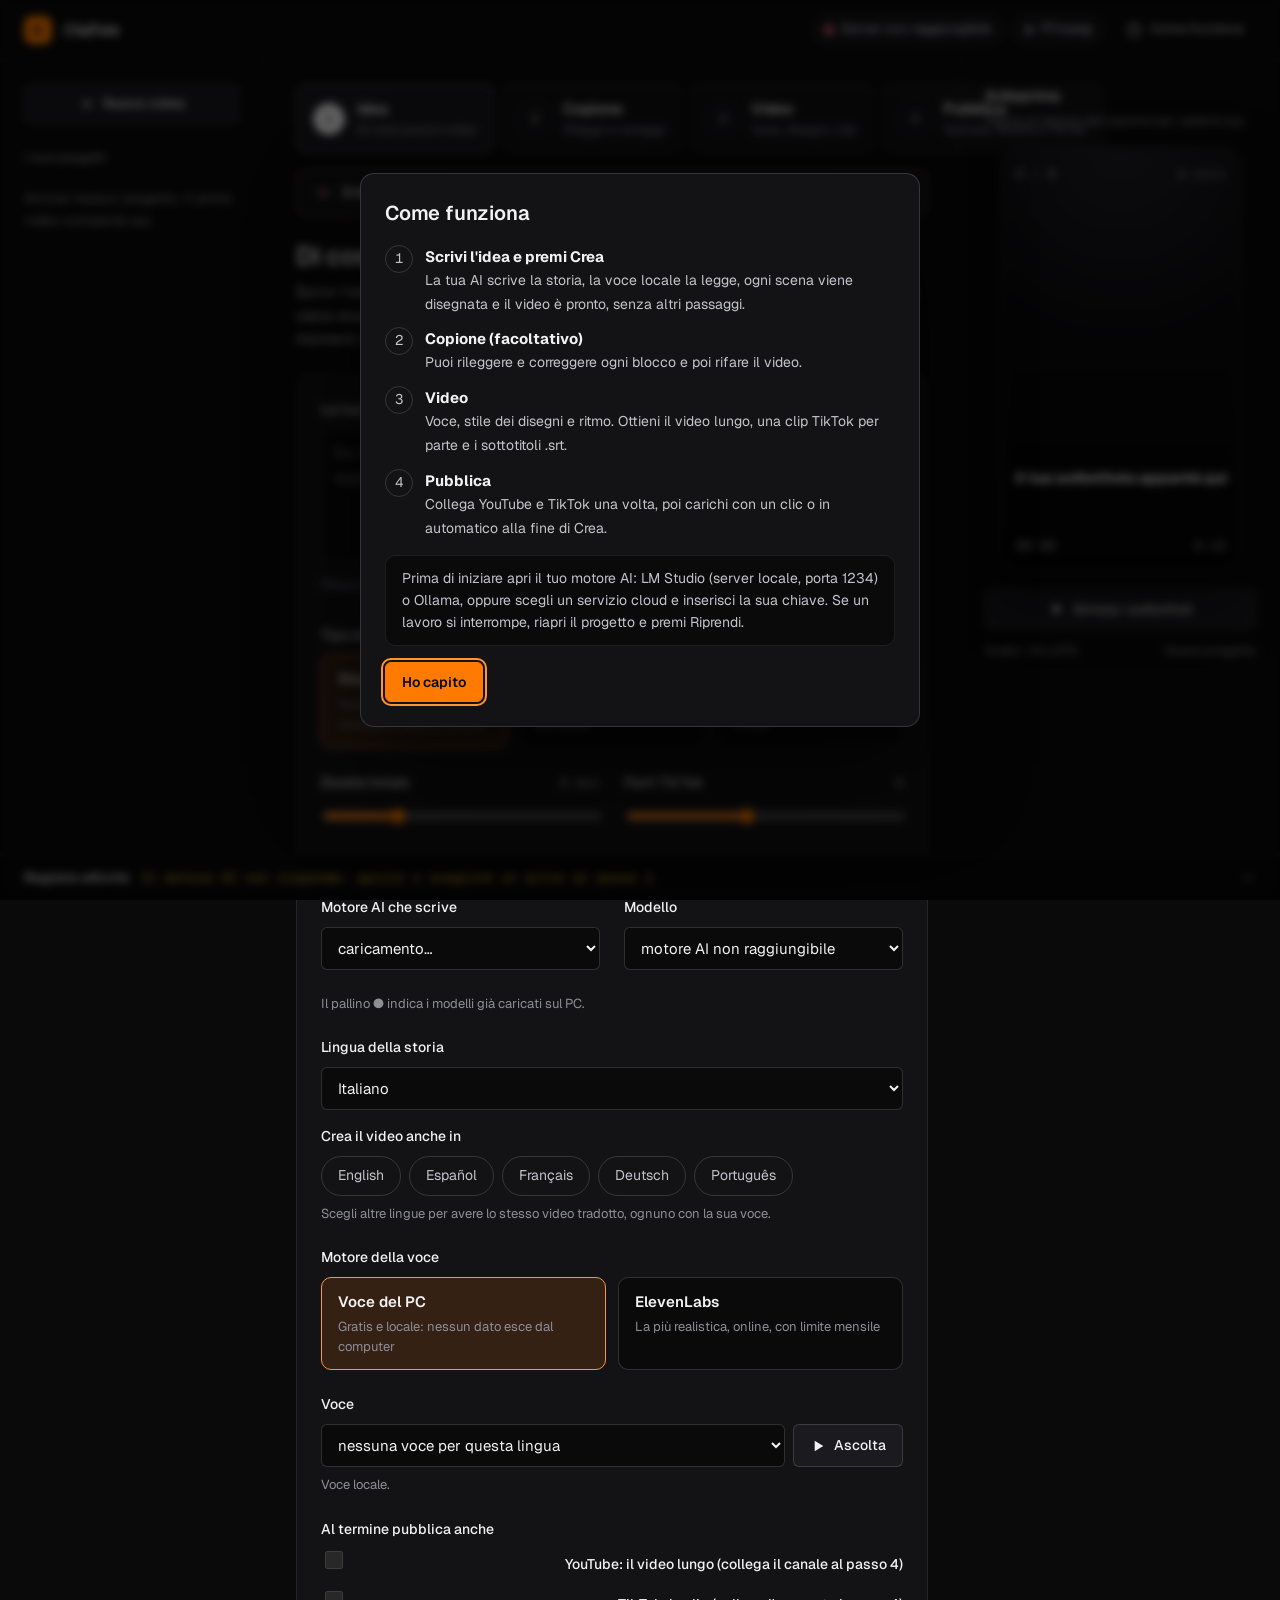
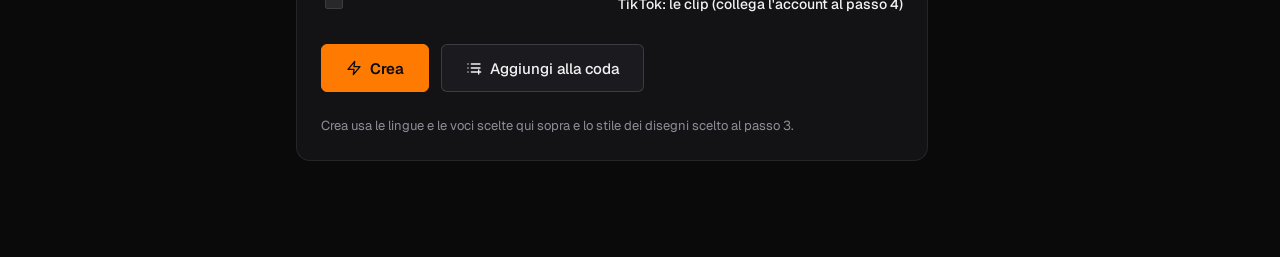
==== commit aad940de: "Fase 3: ClipTale come programma, icona nella barra, coda di video - desktop/launcher.py: avvia il se" ====
--- a/app/web/index.html
+++ b/app/web/index.html
@@ -7,7 +7,7 @@
   <meta name="site-kind" content="software" />
   <meta name="description" content="Studio locale per creare video verticali 9:16: dall'idea al copione con la tua AI, poi voce, sottotitoli e clip TikTok." />
   <meta name="theme-color" content="#0b0b0d" />
-  <title>TiktokFactory Studio</title>
+  <title>ClipTale</title>
   <link rel="icon" href="data:image/svg+xml,%3Csvg xmlns='http://www.w3.org/2000/svg' viewBox='0 0 32 32'%3E%3Crect width='32' height='32' rx='8' fill='%23e11d48'/%3E%3Cpath d='M12 9.5v13l11-6.5z' fill='white'/%3E%3C/svg%3E" />
   <link rel="preconnect" href="https://fonts.googleapis.com" />
   <link rel="preconnect" href="https://fonts.gstatic.com" crossorigin />
@@ -233,6 +233,14 @@
     .lock-note svg { width: 18px; height: 18px; flex: none; margin-top: 2px; }
     .lock-note.warn { border-color: rgba(251, 191, 36, .35); }
     .options.two-two { grid-template-columns: 1fr 1fr; }
+    .queue-box { display: flex; flex-direction: column; gap: 8px; padding: 14px 16px; border-radius: var(--r); background: var(--bg); border: 1px solid var(--line); }
+    .queue-head { display: flex; align-items: center; justify-content: space-between; gap: 12px; }
+    .queue-head b { font-size: 14px; font-weight: 600; }
+    .queue-list { list-style: none; margin: 0; padding: 0; display: flex; flex-direction: column; gap: 6px; }
+    .queue-list li { display: flex; align-items: center; gap: 10px; min-height: 40px; padding: 4px 4px 4px 12px; border-radius: 8px; background: var(--surface-2); font-size: 14px; }
+    .queue-list .n { font-family: var(--mono); font-size: 12px; color: var(--accent); }
+    .queue-list .t { flex: 1; min-width: 0; white-space: nowrap; overflow: hidden; text-overflow: ellipsis; }
+    .queue-list .m { font-size: 12px; color: var(--muted); white-space: nowrap; }
     .lang-chips { display: flex; flex-wrap: wrap; gap: 8px; }
     .lang-chip, .lang-tab {
       min-height: 40px; padding: 0 16px; border-radius: 999px; border: 1px solid var(--line-2); background: transparent;
@@ -455,7 +463,7 @@
     <a class="skip-link" href="#main">Vai al contenuto</a>
     <div class="brand">
       <span class="brand-mark" aria-hidden="true"><svg viewBox="0 0 12 12"><path d="M2.5 1v10L11 6z" fill="#0a0a0a"/></svg></span>
-      <span>TiktokFactory <small>Studio</small></span>
+      <span>ClipTale</span>
     </div>
     <div class="top-right">
       <span class="chip" id="llm-chip" title=""><span id="llm-dot" class="dot"></span><span id="llm-pill">Motore AI: verifica…</span></span>
@@ -630,6 +638,15 @@
               <svg viewBox="0 0 24 24" fill="none" stroke="currentColor" stroke-width="2" stroke-linecap="round" stroke-linejoin="round" aria-hidden="true"><path d="M13 2L3 14h9l-1 8 10-12h-9l1-8z"/></svg>
               <span id="btn-auto-label">Crea</span>
             </button>
+            <button type="button" id="btn-queue-add" class="btn btn-lg">
+              <svg viewBox="0 0 24 24" fill="none" stroke="currentColor" stroke-width="2" stroke-linecap="round" aria-hidden="true"><path d="M8 6h13M8 12h13M8 18h7M3 6h.01M3 12h.01M3 18h.01M19 15v6M16 18h6"/></svg>
+              <span>Aggiungi alla coda</span>
+            </button>
+          </div>
+          <div id="queue-box" class="queue-box hidden" aria-live="polite">
+            <div class="queue-head"><b id="queue-title">In coda</b><button type="button" id="btn-queue-pause" class="btn btn-sm btn-ghost">Metti in pausa</button></div>
+            <ol id="queue-list" class="queue-list"></ol>
+            <span class="hint" id="queue-hint">ClipTale le crea una dopo l'altra, anche a finestra chiusa.</span>
           </div>
           <span class="hint" id="generate-hint">Crea usa le lingue e le voci scelte qui sopra e lo stile dei disegni scelto al passo 3.</span>
 
@@ -1436,7 +1453,7 @@
       const el = $("next-hint");
       const p = state.project;
       let kind = "", html;
-      if (state.healthError) { kind = "err"; html = "<b>Il server di TiktokFactory non risponde.</b> Riavvialo con Avvia.bat."; }
+      if (state.healthError) { kind = "err"; html = "<b>Il motore di ClipTale non risponde.</b> Chiudi ClipTale dall'icona nella barra (Esci) e riaprilo."; }
       else if (state.job && state.job.kind === "auto") html = "<b>Sto creando tutto in automatico.</b> Storia, voce, disegni e video: puoi seguire ogni passo nella barra in alto e nel registro.";
       else if (state.job && state.job.kind === "publish") html = "<b>Sto pubblicando.</b> Il caricamento può richiedere qualche minuto.";
       else if (state.job && state.job.kind === "render") html = "<b>Sto creando il video.</b> Voce, disegni e clip arrivano tra poco: puoi seguire i dettagli nel registro in basso.";
@@ -1806,6 +1823,40 @@
       return startAuto({ project_id: null }, "Creazione avviata");
     });
 
+    // ------------------------------------------------------------ coda di video
+    async function loadQueue(data) {
+      try { state.queue = data || await api("/api/queue"); } catch { return; }
+      const q = state.queue;
+      $("queue-box").classList.toggle("hidden", !q.items.length);
+      $("queue-title").textContent = q.items.length ? `In coda: ${q.items.length} ${q.items.length === 1 ? "video" : "video"}${q.paused ? " · in pausa" : ""}` : "In coda";
+      $("btn-queue-pause").textContent = q.paused ? "Riprendi" : "Metti in pausa";
+      $("queue-hint").textContent = q.last_error || (q.paused ? "La coda è in pausa: premi Riprendi per continuare." : "ClipTale le crea una dopo l'altra, anche a finestra chiusa.");
+      $("queue-list").innerHTML = q.items.map((it, i) => `<li><span class="n">${i + 1}</span><span class="t" title="${esc(it.title)}">${esc(it.title)}</span>
+        <span class="m">${esc((it.languages || []).map((c) => c.toUpperCase()).join(" · "))}${it.duration ? " · " + esc(it.duration) + " min" : ""}</span>
+        <button type="button" class="beat-del" data-q-del="${esc(it.id)}" aria-label="Togli dalla coda: ${esc(it.title)}" title="Togli dalla coda">${ICON_TRASH}</button></li>`).join("");
+      $("queue-list").querySelectorAll("[data-q-del]").forEach((b) => b.addEventListener("click", async () => {
+        try { loadQueue(await api(`/api/queue/${b.dataset.qDel}`, { method: "DELETE" })); } catch (e) { toast(e.message); }
+      }));
+    }
+    $("btn-queue-add").addEventListener("click", async () => {
+      const topic = $("topic-input").value.trim();
+      if (!topic || (state.projectId && state.project?.has_plan)) {
+        if (state.projectId && state.project?.has_plan) { toast("Per mettere in coda un'idea nuova premi prima Nuovo video"); return; }
+        toast("Scrivi prima un'idea"); $("topic-input").focus(); return;
+      }
+      if (!$("llm-select").value) { toast("Scegli prima un modello"); $("llm-select").focus(); return; }
+      try {
+        const res = await api("/api/queue", { method: "POST", body: JSON.stringify(autoPayload({ project_id: null })) });
+        loadQueue(res);
+        toast(res.paused ? "Aggiunta alla coda (in pausa: premi Riprendi per farla partire)"
+          : state.job ? "Aggiunta alla coda: partirà dopo il video in corso" : "Aggiunta alla coda: parte tra pochi secondi");
+        $("topic-input").value = "";
+      } catch (e) { toast(e.message); }
+    });
+    $("btn-queue-pause").addEventListener("click", async () => {
+      try { loadQueue(await api("/api/queue/pause", { method: "POST", body: JSON.stringify({ paused: !state.queue?.paused }) })); } catch (e) { toast(e.message); }
+    });
+
     $("btn-regenerate").addEventListener("click", async () => {
       if (!state.projectId || !confirm("Riscrivere la storia da zero e rifare il video? Copione e video attuali verranno sostituiti.")) return;
       return startAuto({ project_id: state.projectId, restart: true }, "Riscrittura da zero");
@@ -2153,9 +2204,10 @@
       setPace(localGet("wpm") || 165);
       syncLabels();
       setStep("idea");
-      log("system", "TiktokFactory Studio: connessione al server locale…");
+      log("system", "ClipTale: avvio…");
       loadStoredLangs();
       await loadAI();
+      loadQueue();
       await Promise.all([checkHealth(), loadModels(), loadVoices(), loadIllustrationStatus(), loadPublishStatus(), loadEleven()]);
       setEngine(localGet("engine") || "pc");
       setStyle(localGet("style3") || state.illustrations?.default_style || "anim");
@@ -2169,7 +2221,7 @@
       }
       if (!localGet("seen_help")) { localSet("seen_help", "1"); if (!state.projects.length) $("help-dialog").showModal(); }
       log("system", state.health?.lmstudio ? "Pronto. Modello e voci caricati." : `${state.health?.provider_label || "Il motore AI"} non risponde: aprilo o scegline un altro al passo 1.`, state.health?.lmstudio ? true : "warn");
-      setInterval(() => { if (!state.job) checkHealth(); }, 20000);
+      setInterval(() => { if (!state.job) checkHealth(); loadQueue(); }, 8000);
     })();
   </script>
 </body>
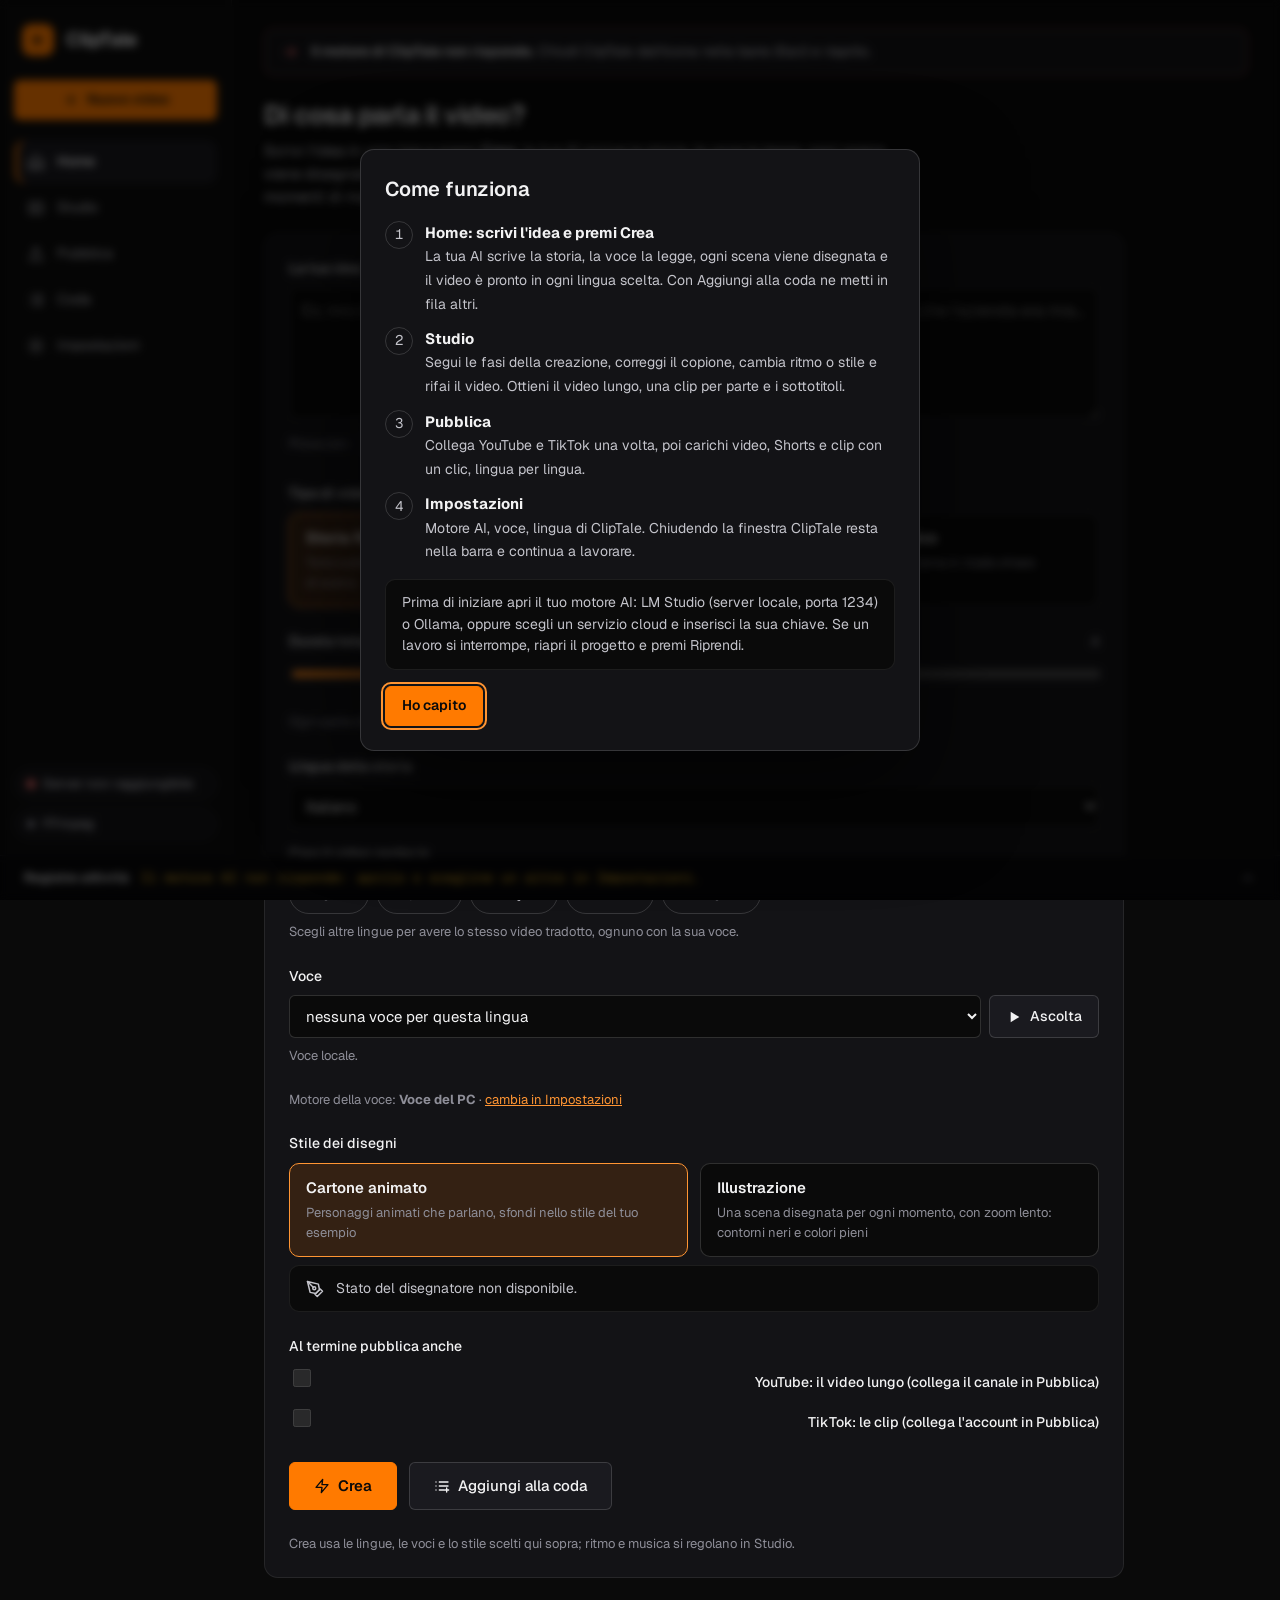
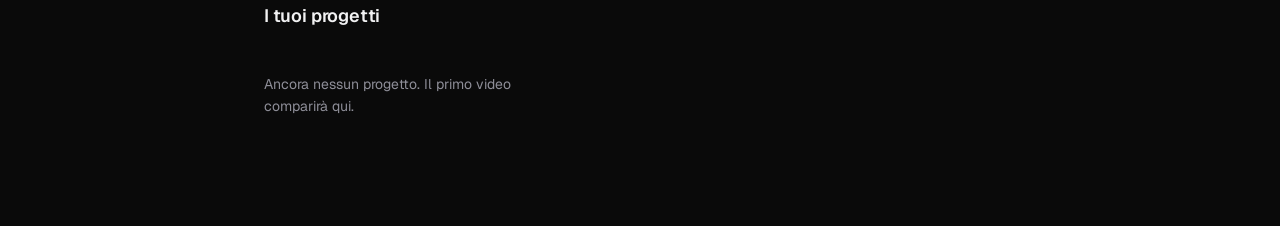
==== commit be1889d7: "Fase 4: nuova interfaccia a 5 schermate e 5 lingue - Navigazione Home / Studio / Pubblica / Coda / I" ====
--- a/app/web/index.html
+++ b/app/web/index.html
@@ -417,6 +417,81 @@
     }
     .toast.show { opacity: 1; transform: translate(-50%, 0); }
 
+    /* ---------------------------------------------------------------- fase 4: barra laterale e schermate */
+    :root { --nav: 232px; }
+    .nav {
+      position: fixed; left: 0; top: 0; bottom: 0; width: var(--nav); z-index: 35; display: flex; flex-direction: column; gap: 6px;
+      padding: 20px 14px; background: #0d0d0d; border-right: 1px solid var(--line);
+    }
+    .nav .brand { padding: 4px 8px 18px; font-size: 19px; font-weight: 700; letter-spacing: -.02em; }
+    .nav .brand-mark { width: 32px; height: 32px; border-radius: 9px; }
+    .nav-new { width: 100%; margin-bottom: 14px; }
+    .nav-list { display: flex; flex-direction: column; gap: 2px; }
+    .nav .step {
+      display: flex; align-items: center; gap: 12px; min-height: 44px; padding: 0 12px; border-radius: 10px; border: 1px solid transparent;
+      background: transparent; color: var(--ink-2); font-size: 14px; cursor: pointer; text-align: left; transition: background .15s ease, color .15s ease, box-shadow .2s ease;
+    }
+    .nav .step svg { width: 18px; height: 18px; flex: none; }
+    .nav .step:hover { background: var(--surface); color: var(--ink); transform: none; }
+    .nav .step[aria-selected="true"] { background: var(--surface-2); color: var(--ink); font-weight: 600; box-shadow: inset 3px 0 0 var(--accent); }
+    .nav .step-text { flex: 1; min-width: 0; font-size: 14px; }
+    .nav-badge { font-size: 12px; font-weight: 600; padding: 2px 8px; border-radius: 10px; background: var(--surface-3); color: var(--ink); font-family: var(--mono); }
+    .nav-dot { width: 8px; height: 8px; border-radius: 4px; background: var(--accent); animation: pulse 1.2s ease-in-out infinite; }
+    .nav-check { color: var(--ok); font-weight: 700; }
+    .nav-status { margin-top: auto; display: flex; flex-direction: column; gap: 8px; }
+    .nav-status .chip { max-width: 100%; }
+    .work { margin-left: var(--nav); min-height: 100vh; }
+    :root { --top: 0px; }
+    .jobbar { top: 0; }
+    .layout { grid-template-columns: minmax(0, 1fr) 320px; max-width: 1500px; min-height: 100vh; }
+    body.no-preview .layout { grid-template-columns: minmax(0, 1fr); }
+    body.no-preview .preview { display: none; }
+    .main { padding-top: 28px; }
+    .sec-title { font-size: 18px; font-weight: 600; letter-spacing: -.01em; }
+    .project-grid { list-style: none; margin: 0; padding: 0; display: grid; grid-template-columns: repeat(auto-fill, minmax(210px, 1fr)); gap: 12px; }
+    .project-grid .project-item {
+      height: 100%; min-height: 96px; justify-content: space-between; background: var(--surface); border: 1px solid var(--line); border-radius: var(--r-lg);
+      padding: 14px 16px; transition: border-color .15s ease, transform .2s var(--ease), background .15s ease;
+    }
+    .project-grid .project-item:hover { border-color: var(--line-2); transform: translateY(-2px); background: var(--surface-2); }
+    .project-grid .project-item.active { border-color: var(--accent); background: var(--surface-2); }
+    .phases { list-style: none; margin: 0; padding: 22px 20px; display: grid; grid-template-columns: repeat(5, minmax(0, 1fr)); gap: 12px;
+              background: var(--surface); border: 1px solid var(--line); border-radius: var(--r-lg); }
+    .phase { display: flex; flex-direction: column; gap: 10px; position: relative; min-width: 0; transition: opacity .3s ease; }
+    .phase:not(:last-child)::after { content: ""; position: absolute; top: 14px; left: 36px; right: -6px; height: 2px; background: var(--line-2); transition: background .4s ease; }
+    .phase.done:not(:last-child)::after { background: var(--ok); }
+    .ph-dot { width: 28px; height: 28px; border-radius: 50%; border: 2px solid var(--line-2); display: grid; place-items: center; background: var(--bg); transition: border-color .3s ease, background .3s ease; z-index: 1; }
+    .phase.done .ph-dot { border-color: var(--ok); background: rgba(52, 211, 153, .14); }
+    .phase.done .ph-dot::after { content: "✓"; color: var(--ok); font-size: 13px; font-weight: 700; }
+    .phase.active .ph-dot { border-color: var(--accent); animation: phpulse 1.6s ease-out infinite; }
+    .phase.active .ph-dot::after { content: ""; width: 10px; height: 10px; border-radius: 5px; background: var(--accent); }
+    .phase.skip { opacity: .35; }
+    .ph-text { display: flex; flex-direction: column; gap: 2px; min-width: 0; }
+    .ph-text b { font-size: 14px; font-weight: 600; }
+    .ph-sub { font-size: 12px; color: var(--muted); overflow: hidden; text-overflow: ellipsis; white-space: nowrap; }
+    .phase.active .ph-sub { color: var(--accent-hover); }
+    @keyframes phpulse { 0% { box-shadow: 0 0 0 0 rgba(255, 122, 0, .5); } 100% { box-shadow: 0 0 0 10px rgba(255, 122, 0, 0); } }
+    .panel.enter { animation: screen-in .24s var(--ease); }
+    @keyframes screen-in { from { opacity: 0; transform: translateY(8px); } to { opacity: 1; transform: none; } }
+    .voice-engine-line a { color: var(--accent-hover); }
+    @media (max-width: 1060px) {
+      .layout { grid-template-columns: minmax(0, 1fr) 280px; }
+      .phases { grid-template-columns: repeat(3, minmax(0, 1fr)); }
+      .phase:nth-child(3)::after { display: none; }
+    }
+    @media (max-width: 780px) {
+      .nav { top: auto; width: 100%; height: 64px; flex-direction: row; padding: 6px 8px; border-right: none; border-top: 1px solid var(--line); }
+      .nav .brand, .nav-new, .nav-status { display: none; }
+      .nav-list { flex-direction: row; width: 100%; justify-content: space-between; }
+      .nav .step { flex-direction: column; gap: 2px; min-height: 52px; padding: 4px 6px; font-size: 11px; flex: 1; }
+      .nav .step-text { font-size: 11px; text-align: center; }
+      .nav .step[aria-selected="true"] { box-shadow: inset 0 -3px 0 var(--accent); }
+      .nav-badge, .nav-dot, .nav-check { position: absolute; margin-left: 28px; margin-top: -26px; }
+      .work { margin-left: 0; padding-bottom: 64px; }
+      .phases { grid-template-columns: repeat(2, minmax(0, 1fr)); }
+      .phase::after { display: none; }
+    }
+
     /* ---------------------------------------------------------------- schermi più piccoli */
     @media (max-width: 1240px) {
       .layout { grid-template-columns: 240px minmax(0, 1fr) 280px; }
@@ -459,13 +534,40 @@
 </head>
 <body>
   <!-- Interfaccia di lavoro (software): sistema nero e arancione: l'arancione solo su pulsante principale, avanzamento e focus; tre passi guidati. -->
-  <header class="top">
+
+  <nav class="nav" aria-label="ClipTale">
     <a class="skip-link" href="#main">Vai al contenuto</a>
     <div class="brand">
       <span class="brand-mark" aria-hidden="true"><svg viewBox="0 0 12 12"><path d="M2.5 1v10L11 6z" fill="#0a0a0a"/></svg></span>
       <span>ClipTale</span>
     </div>
-    <div class="top-right">
+    <button type="button" id="btn-new" class="btn btn-primary nav-new">
+      <svg viewBox="0 0 24 24" fill="none" stroke="currentColor" stroke-width="2.2" stroke-linecap="round" aria-hidden="true"><path d="M12 5v14M5 12h14"/></svg>
+      Nuovo video
+    </button>
+    <div class="nav-list" role="tablist" aria-label="Schermate" aria-orientation="vertical">
+      <button type="button" class="step" role="tab" id="tab-idea" data-step="idea" aria-selected="true">
+        <svg viewBox="0 0 24 24" fill="none" stroke="currentColor" stroke-width="1.8" stroke-linecap="round" stroke-linejoin="round" aria-hidden="true"><path d="M3 11l9-7 9 7v9a1 1 0 0 1-1 1h-5v-6h-6v6H4a1 1 0 0 1-1-1z"/></svg>
+        <span class="step-text">Home</span><span class="nav-badge hidden" id="sub-idea"></span>
+      </button>
+      <button type="button" class="step" role="tab" id="tab-script" data-step="script" aria-selected="false">
+        <svg viewBox="0 0 24 24" fill="none" stroke="currentColor" stroke-width="1.8" stroke-linecap="round" stroke-linejoin="round" aria-hidden="true"><rect x="3" y="5" width="18" height="14" rx="2"/><path d="M10 9l5 3-5 3z"/></svg>
+        <span class="step-text">Studio</span><span class="nav-dot hidden" id="sub-script" aria-label="lavoro in corso"></span>
+      </button>
+      <button type="button" class="step" role="tab" id="tab-publish" data-step="publish" aria-selected="false">
+        <svg viewBox="0 0 24 24" fill="none" stroke="currentColor" stroke-width="1.8" stroke-linecap="round" stroke-linejoin="round" aria-hidden="true"><path d="M12 15V4M7 9l5-5 5 5"/><path d="M4 15v4a1 1 0 0 0 1 1h14a1 1 0 0 0 1-1v-4"/></svg>
+        <span class="step-text">Pubblica</span><span class="nav-check hidden" id="sub-publish" aria-label="pubblicato">✓</span>
+      </button>
+      <button type="button" class="step" role="tab" id="tab-queue" data-step="queue" aria-selected="false">
+        <svg viewBox="0 0 24 24" fill="none" stroke="currentColor" stroke-width="1.8" stroke-linecap="round" aria-hidden="true"><path d="M8 6h13M8 12h13M8 18h13M3 6h.01M3 12h.01M3 18h.01"/></svg>
+        <span class="step-text">Coda</span><span class="nav-badge hidden" id="sub-queue"></span>
+      </button>
+      <button type="button" class="step" role="tab" id="tab-settings" data-step="settings" aria-selected="false">
+        <svg viewBox="0 0 24 24" fill="none" stroke="currentColor" stroke-width="1.8" stroke-linecap="round" stroke-linejoin="round" aria-hidden="true"><circle cx="12" cy="12" r="3"/><path d="M12 2v3M12 19v3M4.2 4.2l2.1 2.1M17.7 17.7l2.1 2.1M2 12h3M19 12h3M4.2 19.8l2.1-2.1M17.7 6.3l2.1-2.1"/></svg>
+        <span class="step-text">Impostazioni</span>
+      </button>
+    </div>
+    <div class="nav-status">
       <span class="chip" id="llm-chip" title=""><span id="llm-dot" class="dot"></span><span id="llm-pill">Motore AI: verifica…</span></span>
       <span class="chip ff" id="ff-chip"><span id="ff-dot" class="dot"></span><span id="ff-pill">FFmpeg</span></span>
       <button type="button" class="btn btn-ghost btn-sm" id="btn-help" aria-haspopup="dialog">
@@ -473,8 +575,8 @@
         <span>Come funziona</span>
       </button>
     </div>
-  </header>
-
+  </nav>
+  <div class="work">
   <div id="jobbar" class="jobbar hidden" role="status" aria-live="polite">
     <span class="spinner" aria-hidden="true"></span>
     <div class="jobbar-text"><b id="job-title">Lavoro in corso</b><span id="activity">Avvio…</span></div>
@@ -485,33 +587,9 @@
   </div>
 
   <div class="layout">
-    <!-- Progetti -->
-    <aside class="side" aria-label="Progetti">
-      <button type="button" id="btn-new" class="btn" style="width:100%">
-        <svg viewBox="0 0 24 24" fill="none" stroke="currentColor" stroke-width="2" stroke-linecap="round" aria-hidden="true"><path d="M12 5v14M5 12h14"/></svg>
-        Nuovo video
-      </button>
-      <div class="side-head"><span class="label">I tuoi progetti</span><span id="project-count" class="label"></span></div>
-      <ul id="project-list" class="project-list"></ul>
-    </aside>
 
     <!-- Passi -->
     <main class="main" id="main" tabindex="-1">
-      <div class="steps" role="tablist" aria-label="Passi">
-        <button type="button" class="step" role="tab" id="tab-idea" data-step="idea" aria-controls="panel-idea" aria-selected="true">
-          <span class="step-num">1</span><span class="step-text"><b>Idea</b><span id="sub-idea">Idea e voce</span></span>
-        </button>
-        <button type="button" class="step" role="tab" id="tab-script" data-step="script" aria-controls="panel-script" aria-selected="false">
-          <span class="step-num">2</span><span class="step-text"><b>Copione</b><span id="sub-script">Rileggi e correggi</span></span>
-        </button>
-        <button type="button" class="step" role="tab" id="tab-video" data-step="video" aria-controls="panel-video" aria-selected="false">
-          <span class="step-num">3</span><span class="step-text"><b>Video</b><span id="sub-video">Disegni, ritmo, clip</span></span>
-        </button>
-        <button type="button" class="step" role="tab" id="tab-publish" data-step="publish" aria-controls="panel-publish" aria-selected="false">
-          <span class="step-num">4</span><span class="step-text"><b>Pubblica</b><span id="sub-publish">YouTube e TikTok</span></span>
-        </button>
-      </div>
-
       <div id="lang-bar" class="lang-bar hidden" role="tablist" aria-label="Lingua del video"></div>
 
       <div id="next-hint" class="next" role="status">
@@ -520,7 +598,7 @@
       </div>
 
       <!-- 1. Idea -->
-      <section class="panel" id="panel-idea" role="tabpanel" aria-labelledby="tab-idea">
+      <section class="panel" id="panel-idea" aria-label="Nuovo video">
         <div class="panel-head">
           <div>
             <h2>Di cosa parla il video?</h2>
@@ -561,6 +639,210 @@
           </div>
           <p class="hint" id="parts-hint">Ogni parte diventa una clip separata di circa 1 min.</p>
 
+
+          <div class="field" id="lang-field">
+            <label for="lang-main">Lingua della storia</label>
+            <select id="lang-main"></select>
+            <span class="field-label" id="lang-extra-label" style="margin-top:8px">Crea il video anche in</span>
+            <div class="lang-chips" id="lang-extra" role="group" aria-labelledby="lang-extra-label"></div>
+            <span class="hint" id="lang-hint"></span>
+          </div>
+
+
+          <div class="field">
+            <label for="voice-select" id="voice-label">Voce</label>
+            <div class="voice-row">
+              <select id="voice-select"><option value="">caricamento…</option></select>
+              <button type="button" id="btn-voice-preview" class="btn" aria-label="Ascolta la voce scelta">
+                <svg viewBox="0 0 24 24" fill="currentColor" aria-hidden="true"><path d="M7 4v16l13-8z"/></svg>
+                <span id="voice-preview-label">Ascolta</span>
+              </button>
+            </div>
+            <span id="voice-hint" class="hint"></span>
+          </div>
+          <div id="voice-extra" class="voice-extra"></div>
+          <div class="voice-engine-line hint" id="voice-engine-line">Motore della voce: <b id="voice-engine-name">Voce del PC</b> · <a href="#settings" data-goto-screen="settings">cambia in Impostazioni</a></div>
+          <div class="field">
+            <span class="field-label" id="style-label">Stile dei disegni</span>
+            <div class="options" id="style-group" role="group" aria-labelledby="style-label">
+              <button type="button" class="opt" data-style="anim" aria-pressed="true"><b>Cartone animato</b><span>Personaggi animati che parlano, sfondi nello stile del tuo esempio</span></button>
+              <button type="button" class="opt" data-style="cartoon" aria-pressed="false"><b>Illustrazione</b><span>Una scena disegnata per ogni momento, con zoom lento: contorni neri e colori pieni</span></button>
+            </div>
+            <div id="ill-box" class="lock-note">
+              <svg viewBox="0 0 24 24" fill="none" stroke="currentColor" stroke-width="2" stroke-linecap="round" stroke-linejoin="round" aria-hidden="true"><path d="M12 19l7-7 3 3-7 7-3-3z"/><path d="M18 13l-1.5-7.5L2 2l3.5 14.5L13 18l5-5z"/><path d="M2 2l7.586 7.586"/><circle cx="11" cy="11" r="2"/></svg>
+              <span id="ill-text">Verifica del disegnatore locale…</span>
+            </div>
+          </div>
+
+          <div id="idea-lock" class="lock-note hidden">
+            <svg viewBox="0 0 24 24" fill="none" stroke="currentColor" stroke-width="2" stroke-linecap="round" stroke-linejoin="round" aria-hidden="true"><rect x="4" y="11" width="16" height="10" rx="2"/><path d="M8 11V7a4 4 0 0 1 8 0v4"/></svg>
+            <span>Idea, durata e parti sono fissate per questo progetto. Per cambiarle usa <b>Riscrivi da zero</b>, oppure crea un nuovo video.</span>
+          </div>
+
+          <div class="field" id="auto-publish">
+            <span class="field-label">Al termine pubblica anche</span>
+            <label class="check"><input type="checkbox" id="auto-yt" /> <span id="auto-yt-label">YouTube: video lungo (collega il canale in Pubblica)</span></label>
+            <label class="check"><input type="checkbox" id="auto-tt" /> <span id="auto-tt-label">TikTok: le clip (collega l'account in Pubblica)</span></label>
+          </div>
+
+          <div class="actions">
+            <button type="button" id="btn-auto" class="btn btn-primary btn-lg">
+              <svg viewBox="0 0 24 24" fill="none" stroke="currentColor" stroke-width="2" stroke-linecap="round" stroke-linejoin="round" aria-hidden="true"><path d="M13 2L3 14h9l-1 8 10-12h-9l1-8z"/></svg>
+              <span id="btn-auto-label">Crea</span>
+            </button>
+            <button type="button" id="btn-queue-add" class="btn btn-lg">
+              <svg viewBox="0 0 24 24" fill="none" stroke="currentColor" stroke-width="2" stroke-linecap="round" aria-hidden="true"><path d="M8 6h13M8 12h13M8 18h7M3 6h.01M3 12h.01M3 18h.01M19 15v6M16 18h6"/></svg>
+              <span>Aggiungi alla coda</span>
+            </button>
+          </div>
+          <span class="hint" id="generate-hint">Crea usa le lingue, le voci e lo stile scelti qui sopra; ritmo e musica si regolano in Studio.</span>
+
+          <details class="more" id="manage" hidden>
+            <summary><svg viewBox="0 0 24 24" fill="none" stroke="currentColor" stroke-width="2" stroke-linecap="round" aria-hidden="true"><path d="M9 6l6 6-6 6"/></svg>Gestisci progetto</summary>
+            <div class="more-body">
+              <div class="actions">
+                <button type="button" id="btn-regenerate" class="btn btn-sm">Riscrivi da zero</button>
+                <button type="button" id="btn-delete" class="btn btn-sm btn-danger">Elimina progetto</button>
+              </div>
+            </div>
+          </details>
+        </div>
+      </section>
+
+
+      <!-- Home: progetti -->
+      <section class="panel" id="panel-projects" aria-label="I tuoi progetti">
+        <div class="side-head"><h2 class="sec-title">I tuoi progetti</h2><span id="project-count" class="label"></span></div>
+        <ul id="project-list" class="project-grid"></ul>
+      </section>
+
+      <!-- Studio: avanzamento a fasi -->
+      <section class="panel hidden" id="panel-progress" aria-label="Avanzamento">
+        <div class="panel-head">
+          <div>
+            <h2 id="studio-title">Studio</h2>
+            <p id="studio-sub">Segui la creazione, correggi il copione e rifai il video.</p>
+          </div>
+        </div>
+        <ol class="phases" id="phases">
+          <li class="phase" data-phase="story"><span class="ph-dot"></span><span class="ph-text"><b>Storia</b><span class="ph-sub"></span></span></li>
+          <li class="phase" data-phase="translate"><span class="ph-dot"></span><span class="ph-text"><b>Traduzione</b><span class="ph-sub"></span></span></li>
+          <li class="phase" data-phase="voice"><span class="ph-dot"></span><span class="ph-text"><b>Voce</b><span class="ph-sub"></span></span></li>
+          <li class="phase" data-phase="draw"><span class="ph-dot"></span><span class="ph-text"><b>Disegni</b><span class="ph-sub"></span></span></li>
+          <li class="phase" data-phase="edit"><span class="ph-dot"></span><span class="ph-text"><b>Montaggio</b><span class="ph-sub"></span></span></li>
+        </ol>
+      </section>
+      <!-- 2. Copione -->
+      <section class="panel hidden" id="panel-script" aria-label="Copione">
+        <div class="panel-head">
+          <div>
+            <h2>Rileggi e correggi il copione</h2>
+            <p>Ogni blocco è una frase della voce. Modificalo liberamente: il salvataggio è automatico.</p>
+          </div>
+          <div class="script-bar">
+            <span id="total-duration" class="stat">00:00 · 0 parole</span>
+            <span id="save-state" aria-live="polite"></span>
+            <button type="button" id="btn-export-json" class="btn btn-sm btn-ghost">Copia JSON</button>
+          </div>
+        </div>
+        <div id="lang-note" class="lock-note hidden"><span id="lang-note-text"></span></div>
+        <div id="meta-box" class="card hidden"></div>
+        <div id="beat-list" class="beat-list"></div>
+        <div class="actions" id="script-actions">
+          <button type="button" id="btn-add-beat" class="btn hidden">
+            <svg viewBox="0 0 24 24" fill="none" stroke="currentColor" stroke-width="2" stroke-linecap="round" aria-hidden="true"><path d="M12 5v14M5 12h14"/></svg>
+            Aggiungi blocco
+          </button>
+          <button type="button" id="btn-to-video" class="btn btn-primary hidden">
+            Vai alle impostazioni del video
+            <svg viewBox="0 0 24 24" fill="none" stroke="currentColor" stroke-width="2" stroke-linecap="round" stroke-linejoin="round" aria-hidden="true"><path d="M5 12h14M13 6l6 6-6 6"/></svg>
+          </button>
+        </div>
+      </section>
+
+      <!-- 3. Video -->
+      <section class="panel hidden" id="panel-video" aria-label="Impostazioni del video">
+        <div class="panel-head">
+          <div>
+            <h2>Crea il video</h2>
+            <p>L'app legge il copione, disegna sul tuo PC un'illustrazione per ogni scena, la anima con uno zoom lento e mette i sottotitoli bianchi in basso. Ottieni il video completo più una clip per ogni parte.</p>
+          </div>
+        </div>
+
+        <div class="card">
+          <div class="field">
+            <span class="field-label">Voce</span>
+            <div class="voice-row" style="align-items:center">
+              <span id="voice-summary" class="hint" style="flex:1;min-width:0"></span>
+              <button type="button" class="btn btn-sm" id="btn-voice-change">Cambia in Home</button>
+            </div>
+          </div>
+
+
+          <div class="field">
+            <span class="field-label" id="pace-label">Ritmo</span>
+            <div class="options three" id="pace-group" role="group" aria-labelledby="pace-label">
+              <button type="button" class="opt" data-wpm="165" data-cut="2.2" aria-pressed="true"><b>Veloce</b><span>165 parole/min, stile TikTok</span></button>
+              <button type="button" class="opt" data-wpm="148" data-cut="2.8" aria-pressed="false"><b>Bilanciato</b><span>148 parole/min</span></button>
+              <button type="button" class="opt" data-wpm="132" data-cut="3.5" aria-pressed="false"><b>Narrativo</b><span>132 parole/min, più calmo</span></button>
+            </div>
+          </div>
+
+          <details class="more">
+            <summary><svg viewBox="0 0 24 24" fill="none" stroke="currentColor" stroke-width="2" stroke-linecap="round" aria-hidden="true"><path d="M9 6l6 6-6 6"/></svg>Musica ed effetti</summary>
+            <div class="more-body">
+              <div class="field">
+                <label for="music-range">Musica di sottofondo <span id="music-val" class="val">25%</span></label>
+                <input type="range" id="music-range" min="0" max="60" step="5" value="25" />
+                <span class="hint">Volume rispetto alla voce. 0 = senza musica.</span>
+              </div>
+              <label class="check"><input type="checkbox" id="sfx-check" checked /> <span>Effetti sonori (cambi di scena, etichette, colpo di scena finale)</span></label>
+              <label class="check"><input type="checkbox" id="no-visuals" /> <span>Niente disegni: solo sfondo scuro e sottotitoli (più veloce)</span></label>
+            </div>
+          </details>
+
+          <div class="actions">
+            <button type="button" id="btn-render" class="btn btn-primary btn-lg">
+              <svg viewBox="0 0 24 24" fill="none" stroke="currentColor" stroke-width="2" stroke-linecap="round" stroke-linejoin="round" aria-hidden="true"><rect x="2" y="6" width="14" height="12" rx="2"/><path d="M16 10l6-3v10l-6-3"/></svg>
+              Crea il video
+            </button>
+            <span class="hint" id="render-hint">Formato 1080×1920, 30 fps, H.264.</span>
+          </div>
+        </div>
+
+        <div class="card" id="outputs-card">
+          <h3>File pronti</h3>
+          <div id="outputs" class="outputs"></div>
+        </div>
+      </section>
+
+
+      <!-- Coda -->
+      <section class="panel hidden" id="panel-queue" aria-label="Coda di video">
+        <div class="panel-head">
+          <div>
+            <h2>Coda di video</h2>
+            <p>Metti in fila le idee: ClipTale le crea una dopo l'altra, anche di notte e a finestra chiusa. Si aggiungono dalla Home con <b>Aggiungi alla coda</b>.</p>
+          </div>
+        </div>
+          <div id="queue-box" class="queue-box" aria-live="polite">
+            <div class="queue-head"><b id="queue-title">In coda</b><button type="button" id="btn-queue-pause" class="btn btn-sm btn-ghost">Metti in pausa</button></div>
+            <ol id="queue-list" class="queue-list"></ol>
+            <span class="hint" id="queue-hint">ClipTale le crea una dopo l'altra, anche a finestra chiusa.</span>
+          </div>
+        <p class="hint" id="queue-empty">La coda è vuota.</p>
+      </section>
+
+      <!-- Impostazioni -->
+      <section class="panel hidden" id="panel-settings" aria-label="Impostazioni">
+        <div class="panel-head">
+          <div>
+            <h2>Impostazioni</h2>
+            <p>Si configurano una volta: valgono per tutti i video.</p>
+          </div>
+        </div>
+        <div class="card">
+          <h3>Motore AI che scrive le storie</h3>
           <div class="field-row">
             <div class="field">
               <label for="ai-provider">Motore AI che scrive</label>
@@ -580,15 +862,9 @@
             <svg viewBox="0 0 24 24" fill="none" stroke="currentColor" stroke-width="2" stroke-linecap="round" stroke-linejoin="round" aria-hidden="true"><path d="M12 9v4M12 17h.01"/><path d="M10.3 3.9L1.8 18a2 2 0 0 0 1.7 3h17a2 2 0 0 0 1.7-3L13.7 3.9a2 2 0 0 0-3.4 0z"/></svg>
             <span><b>Con Unsloth la scheda video va liberata a mano.</b> ClipTale non può mettere in pausa Unsloth Studio: quando la storia è scritta, il lavoro si ferma e aspetta che tu scarichi il modello in Unsloth (Unload). Poi voce e disegni partono da soli. Sulle schede da 8 GB è indispensabile.</span>
           </div>
-
-          <div class="field" id="lang-field">
-            <label for="lang-main">Lingua della storia</label>
-            <select id="lang-main"></select>
-            <span class="field-label" id="lang-extra-label" style="margin-top:8px">Crea il video anche in</span>
-            <div class="lang-chips" id="lang-extra" role="group" aria-labelledby="lang-extra-label"></div>
-            <span class="hint" id="lang-hint"></span>
-          </div>
-
+        </div>
+        <div class="card">
+          <h3>Voce</h3>
           <div class="field">
             <span class="field-label" id="engine-label">Motore della voce</span>
             <div class="options" id="engine-group" role="group" aria-labelledby="engine-label">
@@ -608,157 +884,25 @@
               </div>
             </div>
           </div>
-
+        </div>
+        <div class="card">
+          <h3>Interfaccia</h3>
           <div class="field">
-            <label for="voice-select" id="voice-label">Voce</label>
-            <div class="voice-row">
-              <select id="voice-select"><option value="">caricamento…</option></select>
-              <button type="button" id="btn-voice-preview" class="btn" aria-label="Ascolta la voce scelta">
-                <svg viewBox="0 0 24 24" fill="currentColor" aria-hidden="true"><path d="M7 4v16l13-8z"/></svg>
-                <span id="voice-preview-label">Ascolta</span>
-              </button>
-            </div>
-            <span id="voice-hint" class="hint"></span>
-          </div>
-          <div id="voice-extra" class="voice-extra"></div>
-
-          <div id="idea-lock" class="lock-note hidden">
-            <svg viewBox="0 0 24 24" fill="none" stroke="currentColor" stroke-width="2" stroke-linecap="round" stroke-linejoin="round" aria-hidden="true"><rect x="4" y="11" width="16" height="10" rx="2"/><path d="M8 11V7a4 4 0 0 1 8 0v4"/></svg>
-            <span>Idea, durata e parti sono fissate per questo progetto. Per cambiarle usa <b>Riscrivi da zero</b>, oppure crea un nuovo video.</span>
-          </div>
-
-          <div class="field" id="auto-publish">
-            <span class="field-label">Al termine pubblica anche</span>
-            <label class="check"><input type="checkbox" id="auto-yt" /> <span id="auto-yt-label">YouTube: video lungo (collega il canale al passo 4)</span></label>
-            <label class="check"><input type="checkbox" id="auto-tt" /> <span id="auto-tt-label">TikTok: le clip (collega l'account al passo 4)</span></label>
-          </div>
-
-          <div class="actions">
-            <button type="button" id="btn-auto" class="btn btn-primary btn-lg">
-              <svg viewBox="0 0 24 24" fill="none" stroke="currentColor" stroke-width="2" stroke-linecap="round" stroke-linejoin="round" aria-hidden="true"><path d="M13 2L3 14h9l-1 8 10-12h-9l1-8z"/></svg>
-              <span id="btn-auto-label">Crea</span>
-            </button>
-            <button type="button" id="btn-queue-add" class="btn btn-lg">
-              <svg viewBox="0 0 24 24" fill="none" stroke="currentColor" stroke-width="2" stroke-linecap="round" aria-hidden="true"><path d="M8 6h13M8 12h13M8 18h7M3 6h.01M3 12h.01M3 18h.01M19 15v6M16 18h6"/></svg>
-              <span>Aggiungi alla coda</span>
-            </button>
-          </div>
-          <div id="queue-box" class="queue-box hidden" aria-live="polite">
-            <div class="queue-head"><b id="queue-title">In coda</b><button type="button" id="btn-queue-pause" class="btn btn-sm btn-ghost">Metti in pausa</button></div>
-            <ol id="queue-list" class="queue-list"></ol>
-            <span class="hint" id="queue-hint">ClipTale le crea una dopo l'altra, anche a finestra chiusa.</span>
-          </div>
-          <span class="hint" id="generate-hint">Crea usa le lingue e le voci scelte qui sopra e lo stile dei disegni scelto al passo 3.</span>
-
-          <details class="more" id="manage" hidden>
-            <summary><svg viewBox="0 0 24 24" fill="none" stroke="currentColor" stroke-width="2" stroke-linecap="round" aria-hidden="true"><path d="M9 6l6 6-6 6"/></svg>Gestisci progetto</summary>
-            <div class="more-body">
-              <div class="actions">
-                <button type="button" id="btn-regenerate" class="btn btn-sm">Riscrivi da zero</button>
-                <button type="button" id="btn-delete" class="btn btn-sm btn-danger">Elimina progetto</button>
-              </div>
-            </div>
-          </details>
+            <label for="ui-lang">Lingua di ClipTale</label>
+            <select id="ui-lang">
+              <option value="it">Italiano</option><option value="en">English</option><option value="es">Español</option><option value="fr">Français</option><option value="de">Deutsch</option>
+            </select>
+            <span class="hint">Cambia i testi dell'app. La lingua dei video si sceglie in Home.</span>
+          </div>
+          <div class="field">
+            <span class="field-label">Cartelle</span>
+            <div class="actions"><button type="button" id="btn-open-projects" class="btn btn-sm">Apri la cartella dei progetti</button></div>
+          </div>
+          <p class="hint" id="app-version">ClipTale</p>
         </div>
       </section>
-
-      <!-- 2. Copione -->
-      <section class="panel hidden" id="panel-script" role="tabpanel" aria-labelledby="tab-script">
-        <div class="panel-head">
-          <div>
-            <h2>Rileggi e correggi il copione</h2>
-            <p>Ogni blocco è una frase della voce. Modificalo liberamente: il salvataggio è automatico.</p>
-          </div>
-          <div class="script-bar">
-            <span id="total-duration" class="stat">00:00 · 0 parole</span>
-            <span id="save-state" aria-live="polite"></span>
-            <button type="button" id="btn-export-json" class="btn btn-sm btn-ghost">Copia JSON</button>
-          </div>
-        </div>
-        <div id="lang-note" class="lock-note hidden"><span id="lang-note-text"></span></div>
-        <div id="meta-box" class="card hidden"></div>
-        <div id="beat-list" class="beat-list"></div>
-        <div class="actions" id="script-actions">
-          <button type="button" id="btn-add-beat" class="btn hidden">
-            <svg viewBox="0 0 24 24" fill="none" stroke="currentColor" stroke-width="2" stroke-linecap="round" aria-hidden="true"><path d="M12 5v14M5 12h14"/></svg>
-            Aggiungi blocco
-          </button>
-          <button type="button" id="btn-to-video" class="btn btn-primary hidden">
-            Passa al video
-            <svg viewBox="0 0 24 24" fill="none" stroke="currentColor" stroke-width="2" stroke-linecap="round" stroke-linejoin="round" aria-hidden="true"><path d="M5 12h14M13 6l6 6-6 6"/></svg>
-          </button>
-        </div>
-      </section>
-
-      <!-- 3. Video -->
-      <section class="panel hidden" id="panel-video" role="tabpanel" aria-labelledby="tab-video">
-        <div class="panel-head">
-          <div>
-            <h2>Crea il video</h2>
-            <p>L'app legge il copione, disegna sul tuo PC un'illustrazione per ogni scena, la anima con uno zoom lento e mette i sottotitoli bianchi in basso. Ottieni il video completo più una clip per ogni parte.</p>
-          </div>
-        </div>
-
-        <div class="card">
-          <div class="field">
-            <span class="field-label">Voce</span>
-            <div class="voice-row" style="align-items:center">
-              <span id="voice-summary" class="hint" style="flex:1;min-width:0"></span>
-              <button type="button" class="btn btn-sm" id="btn-voice-change">Cambia al passo 1</button>
-            </div>
-          </div>
-
-          <div class="field">
-            <span class="field-label" id="style-label">Stile dei disegni</span>
-            <div class="options" id="style-group" role="group" aria-labelledby="style-label">
-              <button type="button" class="opt" data-style="anim" aria-pressed="true"><b>Cartone animato</b><span>Personaggi animati che parlano, sfondi nello stile del tuo esempio</span></button>
-              <button type="button" class="opt" data-style="cartoon" aria-pressed="false"><b>Illustrazione</b><span>Una scena disegnata per ogni momento, con zoom lento: contorni neri e colori pieni</span></button>
-            </div>
-            <div id="ill-box" class="lock-note">
-              <svg viewBox="0 0 24 24" fill="none" stroke="currentColor" stroke-width="2" stroke-linecap="round" stroke-linejoin="round" aria-hidden="true"><path d="M12 19l7-7 3 3-7 7-3-3z"/><path d="M18 13l-1.5-7.5L2 2l3.5 14.5L13 18l5-5z"/><path d="M2 2l7.586 7.586"/><circle cx="11" cy="11" r="2"/></svg>
-              <span id="ill-text">Verifica del disegnatore locale…</span>
-            </div>
-          </div>
-
-          <div class="field">
-            <span class="field-label" id="pace-label">Ritmo</span>
-            <div class="options three" id="pace-group" role="group" aria-labelledby="pace-label">
-              <button type="button" class="opt" data-wpm="165" data-cut="2.2" aria-pressed="true"><b>Veloce</b><span>165 parole/min, stile TikTok</span></button>
-              <button type="button" class="opt" data-wpm="148" data-cut="2.8" aria-pressed="false"><b>Bilanciato</b><span>148 parole/min</span></button>
-              <button type="button" class="opt" data-wpm="132" data-cut="3.5" aria-pressed="false"><b>Narrativo</b><span>132 parole/min, più calmo</span></button>
-            </div>
-          </div>
-
-          <details class="more">
-            <summary><svg viewBox="0 0 24 24" fill="none" stroke="currentColor" stroke-width="2" stroke-linecap="round" aria-hidden="true"><path d="M9 6l6 6-6 6"/></svg>Musica ed effetti</summary>
-            <div class="more-body">
-              <div class="field">
-                <label for="music-range">Musica di sottofondo <span id="music-val" class="val">25%</span></label>
-                <input type="range" id="music-range" min="0" max="60" step="5" value="25" />
-                <span class="hint">Volume rispetto alla voce. 0 = senza musica.</span>
-              </div>
-              <label class="check"><input type="checkbox" id="sfx-check" checked /> <span>Effetti sonori (cambi di scena, etichette, colpo di scena finale)</span></label>
-              <label class="check"><input type="checkbox" id="no-visuals" /> <span>Niente disegni: solo sfondo scuro e sottotitoli (più veloce)</span></label>
-            </div>
-          </details>
-
-          <div class="actions">
-            <button type="button" id="btn-render" class="btn btn-primary btn-lg">
-              <svg viewBox="0 0 24 24" fill="none" stroke="currentColor" stroke-width="2" stroke-linecap="round" stroke-linejoin="round" aria-hidden="true"><rect x="2" y="6" width="14" height="12" rx="2"/><path d="M16 10l6-3v10l-6-3"/></svg>
-              Crea il video
-            </button>
-            <span class="hint" id="render-hint">Formato 1080×1920, 30 fps, H.264.</span>
-          </div>
-        </div>
-
-        <div class="card" id="outputs-card">
-          <h3>File pronti</h3>
-          <div id="outputs" class="outputs"></div>
-        </div>
-      </section>
-
       <!-- 4. Pubblica -->
-      <section class="panel hidden" id="panel-publish" role="tabpanel" aria-labelledby="tab-publish">
+      <section class="panel hidden" id="panel-publish" aria-label="Pubblica">
         <div class="panel-head">
           <div>
             <h2>Pubblica su YouTube e TikTok</h2>
@@ -919,15 +1063,17 @@
     </div>
   </div>
 
+  </div>
+
   <!-- Guida -->
   <dialog class="help" id="help-dialog" aria-labelledby="help-title">
     <div class="help-in">
       <h2 id="help-title">Come funziona</h2>
       <ol>
-        <li><span class="step-num">1</span><div><b>Scrivi l'idea e premi Crea</b><span>La tua AI scrive la storia, la voce locale la legge, ogni scena viene disegnata e il video è pronto, senza altri passaggi.</span></div></li>
-        <li><span class="step-num">2</span><div><b>Copione (facoltativo)</b><span>Puoi rileggere e correggere ogni blocco e poi rifare il video.</span></div></li>
-        <li><span class="step-num">3</span><div><b>Video</b><span>Voce, stile dei disegni e ritmo. Ottieni il video lungo, una clip TikTok per parte e i sottotitoli .srt.</span></div></li>
-        <li><span class="step-num">4</span><div><b>Pubblica</b><span>Collega YouTube e TikTok una volta, poi carichi con un clic o in automatico alla fine di Crea.</span></div></li>
+        <li><span class="step-num">1</span><div><b>Home: scrivi l'idea e premi Crea</b><span>La tua AI scrive la storia, la voce la legge, ogni scena viene disegnata e il video è pronto in ogni lingua scelta. Con Aggiungi alla coda ne metti in fila altri.</span></div></li>
+        <li><span class="step-num">2</span><div><b>Studio</b><span>Segui le fasi della creazione, correggi il copione, cambia ritmo o stile e rifai il video. Ottieni il video lungo, una clip per parte e i sottotitoli.</span></div></li>
+        <li><span class="step-num">3</span><div><b>Pubblica</b><span>Collega YouTube e TikTok una volta, poi carichi video, Shorts e clip con un clic, lingua per lingua.</span></div></li>
+        <li><span class="step-num">4</span><div><b>Impostazioni</b><span>Motore AI, voce, lingua di ClipTale. Chiudendo la finestra ClipTale resta nella barra e continua a lavorare.</span></div></li>
       </ol>
       <p class="req">Prima di iniziare apri il tuo motore AI: LM Studio (server locale, porta 1234) o Ollama, oppure scegli un servizio cloud e inserisci la sua chiave. Se un lavoro si interrompe, riapri il progetto e premi Riprendi.</p>
       <form method="dialog" class="actions"><button class="btn btn-primary" value="close">Ho capito</button></form>
@@ -995,6 +1141,94 @@
     const wpm = () => state.pace.wpm;
     const ICON_TRASH = '<svg viewBox="0 0 24 24" fill="none" stroke="currentColor" stroke-width="2" stroke-linecap="round" stroke-linejoin="round" aria-hidden="true"><path d="M3 6h18M8 6V4h8v2M6 6l1 14h10l1-14"/></svg>';
 
+    // ------------------------------------------------------------ lingua dell'interfaccia
+    // I testi della pagina sono in italiano; per le altre lingue un pacchetto (/static/i18n/<lingua>.json) traduce ogni testo
+    // visibile, anche quelli che il codice aggiunge dopo (avvisi, pulsanti che cambiano). {0}, {1}… = parti variabili.
+    const UI = { lang: "it", dict: {}, pats: [] };
+    const UI_LANGS = ["it", "en", "es", "fr", "de"];
+    const ORIG = new WeakMap(), ORIG_ATTR = new WeakMap();
+    const I18N_ATTRS = ["placeholder", "aria-label", "title"];
+    const I18N_SKIP = new Set(["SCRIPT", "STYLE", "TEXTAREA", "CODE"]);
+    let i18nObserver = null;
+    const i18nKey = (t) => String(t).replace(/\s+/g, " ").trim();
+    function trUI(text) {
+      if (UI.lang === "it" || !text) return null;
+      const k = i18nKey(text);
+      if (!k) return null;
+      if (UI.dict[k] != null) return UI.dict[k];
+      for (const pat of UI.pats) {
+        const m = k.match(pat.re);
+        if (m) return pat.tr.replace(/\{(\d)\}/g, (_, n) => m[pat.nums.indexOf(n) + 1] ?? "");
+      }
+      return null;
+    }
+    function i18nText(node) {
+      if (!ORIG.has(node)) ORIG.set(node, node.nodeValue);
+      const orig = ORIG.get(node), tr = trUI(orig);
+      const val = tr ? orig.match(/^\s*/)[0] + tr + orig.match(/\s*$/)[0] : orig;
+      if (node.nodeValue !== val) node.nodeValue = val;
+    }
+    function i18nEl(el) {
+      let saved = ORIG_ATTR.get(el);
+      for (const a of I18N_ATTRS) {
+        if (!el.hasAttribute(a)) continue;
+        if (!saved) { saved = {}; ORIG_ATTR.set(el, saved); }
+        if (!(a in saved)) saved[a] = el.getAttribute(a);
+        const val = trUI(saved[a]) || saved[a];
+        if (el.getAttribute(a) !== val) el.setAttribute(a, val);
+      }
+    }
+    function i18nTree(root) {
+      if (!root) return;
+      if (root.nodeType === 3) { if (!I18N_SKIP.has(root.parentNode?.nodeName)) i18nText(root); }
+      else if (root.nodeType === 1 && !I18N_SKIP.has(root.nodeName)) {
+        i18nEl(root);
+        const walker = document.createTreeWalker(root, NodeFilter.SHOW_ELEMENT | NodeFilter.SHOW_TEXT, {
+          acceptNode: (n) => (n.nodeType === 1 && I18N_SKIP.has(n.nodeName)) ? NodeFilter.FILTER_REJECT : NodeFilter.FILTER_ACCEPT });
+        let n;
+        while ((n = walker.nextNode())) {
+          if (n.nodeType === 3) { if (/[A-Za-zÀ-ÿ]/.test(n.nodeValue)) i18nText(n); } else i18nEl(n);
+        }
+      }
+      i18nObserver?.takeRecords();  // le modifiche appena fatte sono nostre: non vanno ritradotte
+    }
+    function startI18nObserver() {
+      i18nObserver = new MutationObserver((records) => {
+        for (const r of records) {
+          if (r.type === "characterData") { ORIG.set(r.target, r.target.nodeValue); i18nTree(r.target); }
+          else if (r.type === "attributes") { const o = ORIG_ATTR.get(r.target); if (o) o[r.attributeName] = r.target.getAttribute(r.attributeName); i18nTree(r.target); }
+          else r.addedNodes.forEach(i18nTree);
+        }
+      });
+      i18nObserver.observe(document.body, { childList: true, subtree: true, characterData: true, attributes: true, attributeFilter: I18N_ATTRS });
+    }
+    async function setUILang(lang) {
+      lang = UI_LANGS.includes(lang) ? lang : "it";
+      let dict = {};
+      if (lang !== "it") {
+        try { dict = await (await fetch(`/static/i18n/${lang}.json`)).json(); } catch { lang = "it"; }
+      }
+      UI.lang = lang;
+      UI.dict = dict;
+      UI.pats = Object.keys(dict).filter((k) => /\{\d\}/.test(k)).map((k) => ({
+        nums: [...k.matchAll(/\{(\d)\}/g)].map((m) => m[1]), tr: dict[k],
+        re: new RegExp("^" + k.replace(/[.*+?^$()|[\]\\]/g, "\\$&").replace(/\{\d\}/g, "(.+?)") + "$"),
+      }));
+      document.documentElement.lang = lang;
+      localSet("ui_lang", lang);
+      if ($("ui-lang")) $("ui-lang").value = lang;
+      i18nTree(document.body);
+      if (typeof renderLangPicker === "function" && $("lang-main").options.length) { renderLangPicker(); voiceSummary(); renderAll(); }
+    }
+    function initialUILang() {
+      const saved = localGet("ui_lang");
+      if (UI_LANGS.includes(saved)) return saved;
+      const sys = (navigator.language || "it").slice(0, 2).toLowerCase();  // al primo avvio: la lingua di Windows
+      return UI_LANGS.includes(sys) ? sys : "it";
+    }
+    const nativeConfirm = window.confirm.bind(window);
+    window.confirm = (msg) => nativeConfirm(trUI(msg) || msg);
+
     async function api(path, options = {}) {
       const res = await fetch(path, { headers: { "Content-Type": "application/json" }, ...options });
       let data = null;
@@ -1004,6 +1238,7 @@
     }
 
     function log(mod, msg, level = "info", ts = null) {
+      if (state.job && PHASE_OF[mod]) state.phase = PHASE_OF[mod];
       const cls = level === true ? "ok" : String(level);
       const line = document.createElement("div");
       line.className = "log-line";
@@ -1072,6 +1307,9 @@
     }
 
     // ------------------------------------------------------------ motore AI e avviso all'avvio
+    async function loadVersion() {
+      try { const h = state.health || await api("/api/health"); $("app-version").textContent = `ClipTale ${h.version || ""}`.trim(); } catch { /* offline */ }
+    }
     async function loadAI() {
       try { state.ai = await api("/api/ai"); } catch { return; }
       const sel = $("ai-provider");
@@ -1149,9 +1387,18 @@
       state.langMain = LANG_NAMES[main] ? main : "it";
       state.langExtra = (localGet("lang_extra") || "").split(",").filter((c) => LANG_NAMES[c] && c !== state.langMain);
     }
+    const LANG_WORDS = {
+      it: LANG_IT,
+      en: { it: "Italian", en: "English", es: "Spanish", fr: "French", de: "German", pt: "Portuguese" },
+      es: { it: "italiano", en: "inglés", es: "español", fr: "francés", de: "alemán", pt: "portugués" },
+      fr: { it: "italien", en: "anglais", es: "espagnol", fr: "français", de: "allemand", pt: "portugais" },
+      de: { it: "Italienisch", en: "Englisch", es: "Spanisch", fr: "Französisch", de: "Deutsch", pt: "Portugiesisch" },
+    };
+    const langWord = (c) => (LANG_WORDS[UI.lang] || LANG_IT)[c] || LANG_IT[c];
+    const AND = { it: "e", en: "and", es: "y", fr: "et", de: "und" };
     function listNames(codes) {
-      const n = codes.map((c) => LANG_IT[c]);
-      return n.length > 1 ? n.slice(0, -1).join(", ") + " e " + n[n.length - 1] : n.join("");
+      const n = codes.map(langWord);
+      return n.length > 1 ? n.slice(0, -1).join(", ") + ` ${AND[UI.lang] || "e"} ` + n[n.length - 1] : n.join("");
     }
     function renderLangPicker() {
       const p = state.project;
@@ -1170,11 +1417,11 @@
         fillVoices();
       }));
       const langs = selectedLangs();
-      let hint = langs.length > 1
-        ? `La storia viene scritta in ${LANG_IT[langs[0]]} e tradotta in ${listNames(langs.slice(1))}. Per ogni lingua ottieni video completo, clip TikTok, sottotitoli e testi social, con gli stessi disegni.`
+      const hint = langs.length > 1
+        ? `La storia viene scritta in ${langWord(langs[0])} e tradotta in ${listNames(langs.slice(1))}. Per ogni lingua ottieni video completo, clip TikTok, sottotitoli e testi social, con gli stessi disegni.`
         : "Scegli altre lingue per avere lo stesso video tradotto, ognuno con la sua voce.";
-      if (fixedMain) hint += ` La lingua della storia è fissata per questo progetto: per aggiungere una lingua selezionala e premi Crea il video al passo 3.`;
-      $("lang-hint").textContent = hint;
+      // due frasi in due nodi: ognuna si traduce da sola
+      $("lang-hint").innerHTML = `<span>${esc(hint)}</span>` + (fixedMain ? ` <span>La lingua della storia è fissata per questo progetto: per aggiungere una lingua selezionala e premi Crea il video in Studio.</span>` : "");
       $("render-hint").textContent = langs.length > 1
         ? `Crea il video in ${listNames(langs)}. Formato 1080×1920, 30 fps, H.264.`
         : "Formato 1080×1920, 30 fps, H.264.";
@@ -1232,6 +1479,7 @@
     }
     function setEngine(engine) {
       state.engine = engine;
+      $("voice-engine-name").textContent = engine === "eleven" ? "ElevenLabs" : "Voce del PC";
       localSet("engine", engine);
       document.querySelectorAll("#engine-group .opt").forEach((b) => b.setAttribute("aria-pressed", String(b.dataset.engine === engine)));
       $("eleven-box").classList.toggle("hidden", engine !== "eleven");
@@ -1277,10 +1525,13 @@
       const langs = selectedLangs();
       const parts = langs.map((c) => {
         const sel = c === state.langMain ? $("voice-select") : $(`voice-${c}`);
-        const label = sel && sel.value ? (sel.selectedOptions[0]?.textContent || "").split(":")[0] : "nessuna voce scelta";
+        const opt = sel && sel.value ? sel.selectedOptions[0] : null;
+        const raw = opt ? (ORIG.get(opt.firstChild) ?? opt.textContent) : "nessuna voce scelta";
+        const label = (trUI(raw) || raw).split(":")[0];
         return langs.length > 1 ? `${LANG_NAMES[c]}: ${label}` : label;
       });
-      $("voice-summary").textContent = `${state.engine === "eleven" ? "ElevenLabs" : "Voce del PC"} · ${parts.join(" · ")}`;
+      const engine = state.engine === "eleven" ? "ElevenLabs" : (trUI("Voce del PC") || "Voce del PC");
+      $("voice-summary").textContent = `${engine} · ${parts.join(" · ")}`;
     }
     $("btn-voice-change").addEventListener("click", () => { setStep("idea"); $("engine-group").scrollIntoView({ behavior: "smooth", block: "center" }); });
     function voiceHint() {
@@ -1390,16 +1641,36 @@
     }
 
     // ------------------------------------------------------------ passi
+    const SCREENS = {
+      idea: ["panel-idea", "panel-projects"],
+      script: ["panel-progress", "panel-script", "panel-video"],
+      publish: ["panel-publish"],
+      queue: ["panel-queue"],
+      settings: ["panel-settings"],
+    };
+    const ALL_PANELS = [...new Set(Object.values(SCREENS).flat())];
     function setStep(step) {
+      if (step === "video") step = "script";  // Studio unisce copione e video
+      if (!SCREENS[step]) step = "idea";
+      const changed = state.step !== step;
       state.step = step;
-      document.querySelectorAll(".step").forEach((t) => {
+      document.querySelectorAll(".nav .step").forEach((t) => {
         const on = t.dataset.step === step;
         t.setAttribute("aria-selected", String(on));
         t.tabIndex = on ? 0 : -1;
       });
-      ["idea", "script", "video", "publish"].forEach((s) => $(`panel-${s}`).classList.toggle("hidden", s !== step));
+      ALL_PANELS.forEach((id) => {
+        const el = $(id), on = SCREENS[step].includes(id);
+        el.classList.toggle("hidden", !on);
+        if (on && changed) { el.classList.remove("enter"); void el.offsetWidth; el.classList.add("enter"); }
+      });
+      document.body.classList.toggle("no-preview", !["script", "publish"].includes(step));
+      $("next-hint").classList.toggle("hidden", ["queue", "settings"].includes(step));
       renderLangBar();
+      renderPhases();
       if (step === "publish") loadPublish();
+      if (step === "queue") loadQueue();
+      if (changed) window.scrollTo({ top: 0 });
     }
 
     function isTranslation() {
@@ -1409,7 +1680,7 @@
     function renderLangBar() {
       const bar = $("lang-bar");
       const langs = state.project?.languages || [];
-      const show = langs.length > 1 && state.step !== "idea";
+      const show = langs.length > 1 && ["script", "publish"].includes(state.step);
       bar.classList.toggle("hidden", !show);
       if (!show) { bar.innerHTML = ""; return; }
       bar.innerHTML = `<span class="lb-label">Lingua</span>` + langs.map((l) => {
@@ -1436,17 +1707,40 @@
     }
 
     function renderSteps() {
+      const h = state.publish?.history || {};
+      $("sub-script").classList.toggle("hidden", !state.job);
+      $("sub-publish").classList.toggle("hidden", !(h.youtube || h.shorts || h.tiktok));
+      const q = state.queue?.items?.length || 0;
+      $("sub-queue").textContent = q;
+      $("sub-queue").classList.toggle("hidden", !q);
+      renderPhases();
+    }
+
+    // Studio: fasi della creazione, dedotte dal registro del lavoro in corso o dallo stato del progetto
+    const PHASE_ORDER = ["story", "translate", "voice", "draw", "edit"];
+    const PHASE_OF = { story_brain: "story", llm_service: "story", metadata: "story", auto: "story", translate: "translate",
+                       tts_engine: "voice", illustrator: "draw", compositor: "edit", publish: "edit" };
+    function renderPhases() {
       const p = state.project;
-      const n = state.beats.length;
-      $("tab-idea").classList.toggle("done", !!(p && p.has_plan));
-      $("tab-script").classList.toggle("done", n > 0);
-      $("tab-video").classList.toggle("done", !!(p && p.has_video));
-      $("sub-idea").textContent = p ? (p.concept?.title || p.title || "Idea salvata") : "Di cosa parla il video";
-      $("sub-script").textContent = n ? `${n} blocchi · ${fmtTime(totalSeconds())}` : "Rileggi e correggi";
-      $("sub-video").textContent = p && p.has_video ? `${p.outputs?.clips?.length || 0} clip pronte` : "Voce, disegni, clip";
-      const h = state.publish?.history || {};
-      $("tab-publish").classList.toggle("done", !!(h.youtube || h.shorts || h.tiktok));
-      $("sub-publish").textContent = h.youtube || h.shorts || h.tiktok ? "Pubblicato" : "YouTube, Shorts e TikTok";
+      const multi = (p?.languages?.length || selectedLangs().length) > 1;
+      let current = null, doneUntil = -1;
+      if (state.job && ["auto", "render", "generate"].includes(state.job.kind)) {
+        current = state.phase || (state.job.kind === "render" ? "voice" : "story");
+        doneUntil = PHASE_ORDER.indexOf(current) - 1;
+      } else if (p) {
+        doneUntil = p.has_video ? 4 : p.has_script ? 1 : -1;
+      }
+      document.querySelectorAll("#phases .phase").forEach((li, i) => {
+        const ph = li.dataset.phase, skip = ph === "translate" && !multi, active = ph === current;
+        li.classList.toggle("skip", skip);
+        li.classList.toggle("done", !skip && !active && i <= doneUntil);
+        li.classList.toggle("active", active);
+        li.querySelector(".ph-sub").textContent = active ? ($("activity").textContent || "in corso…").slice(0, 70)
+          : skip ? "una sola lingua" : i <= doneUntil ? "fatto" : "in attesa";
+      });
+      $("studio-title").textContent = p ? (p.concept?.title || p.title || "Studio") : "Studio";
+      $("studio-sub").textContent = state.job ? "Creazione in corso: puoi chiudere la finestra, ClipTale continua nella barra."
+        : p ? "Correggi il copione, cambia ritmo o stile e premi Crea il video per rifarlo." : "Apri un progetto dalla Home o creane uno nuovo.";
     }
 
     function renderHint() {
@@ -1457,14 +1751,14 @@
       else if (state.job && state.job.kind === "auto") html = "<b>Sto creando tutto in automatico.</b> Storia, voce, disegni e video: puoi seguire ogni passo nella barra in alto e nel registro.";
       else if (state.job && state.job.kind === "publish") html = "<b>Sto pubblicando.</b> Il caricamento può richiedere qualche minuto.";
       else if (state.job && state.job.kind === "render") html = "<b>Sto creando il video.</b> Voce, disegni e clip arrivano tra poco: puoi seguire i dettagli nel registro in basso.";
-      else if (state.job) html = "<b>Il modello sta scrivendo il copione.</b> I blocchi di testo compaiono al passo 2 appena finisce.";
-      else if (state.health && !state.health.lmstudio && !(p && p.has_script)) { kind = "warn"; html = `<b>${esc(state.health.provider_label || "Il motore AI")} non risponde.</b> Aprilo o scegli un altro motore al passo 1. Questa pagina si aggiorna da sola.`; }
+      else if (state.job) html = "<b>Il modello sta scrivendo il copione.</b> I blocchi di testo compaiono in Studio appena finisce.";
+      else if (state.health && !state.health.lmstudio && !(p && p.has_script)) { kind = "warn"; html = `<b>${esc(state.health.provider_label || "Il motore AI")} non risponde.</b> Aprilo o scegli un altro motore in Impostazioni. Questa pagina si aggiorna da sola.`; }
       else if (!p) html = "<b>Scrivi un'idea</b> in una riga e premi <b>Crea</b>: ci pensa la tua AI.";
-      else if (p.has_plan && !state.beats.length) { kind = "warn"; html = "<b>Copione interrotto.</b> La struttura è salvata: premi <b>Riprendi</b> al passo 1."; }
-      else if (!state.beats.length) html = "<b>Questo progetto non ha ancora un copione.</b> Premi <b>Scrivi il copione</b> al passo 1.";
-      else if (!p.has_video) html = "<b>Copione pronto.</b> Rileggilo al passo 2, poi crea il video al passo 3.";
-      else html = "<b>Video pronto.</b> Lo trovi nell'anteprima: scarica i file al passo 3 o pubblicali al passo 4.";
-      el.className = "next" + (kind ? " " + kind : "");
+      else if (p.has_plan && !state.beats.length) { kind = "warn"; html = "<b>Copione interrotto.</b> La struttura è salvata: premi <b>Riprendi</b> in Home."; }
+      else if (!state.beats.length) html = "<b>Questo progetto non ha ancora un copione.</b> Premi <b>Crea</b> in Home.";
+      else if (!p.has_video) html = "<b>Copione pronto.</b> Rileggilo qui in Studio, poi premi Crea il video.";
+      else html = "<b>Video pronto.</b> Lo trovi nell'anteprima: scarica i file qui in Studio o pubblicali in Pubblica.";
+      el.className = "next" + (kind ? " " + kind : "") + (["queue", "settings"].includes(state.step) ? " hidden" : "");
       $("next-text").innerHTML = html;
     }
 
@@ -1481,7 +1775,7 @@
       $("btn-add-beat").classList.toggle("hidden", !has || !state.beats.length || isTranslation());
       $("lang-note").classList.toggle("hidden", !isTranslation());
       if (isTranslation()) {
-        $("lang-note-text").textContent = `Stai correggendo la traduzione in ${LANG_IT[p.lang]}. Puoi cambiare le frasi ma non il numero di blocchi, perché i disegni sono gli stessi della lingua principale. Se modifichi il copione principale, la traduzione viene rifatta da capo alla prossima creazione del video.`;
+        $("lang-note-text").textContent = `Stai correggendo la traduzione in ${langWord(p.lang)}. Puoi cambiare le frasi ma non il numero di blocchi, perché i disegni sono gli stessi della lingua principale. Se modifichi il copione principale, la traduzione viene rifatta da capo alla prossima creazione del video.`;
       }
       $("btn-to-video").classList.toggle("hidden", !state.beats.length);
 
@@ -1489,9 +1783,9 @@
       $("btn-auto-label").textContent = resumable ? (p.has_script ? "Crea il video" : "Riprendi") : "Crea";
       $("btn-auto").disabled = busy || !!(has && p && p.has_video);
       $("generate-hint").textContent = has && p && p.has_video
-        ? "Questo video è già pronto: correggi il copione e premi Crea il video al passo 3, oppure Riscrivi da zero, oppure Nuovo video."
+        ? "Questo video è già pronto: correggi il copione e premi Crea il video in Studio, oppure Riscrivi da zero, oppure Nuovo video."
         : resumable ? "Riprende da dove si era fermato: storia, voce, disegni e video."
-        : "Crea usa le lingue e le voci scelte qui sopra e lo stile dei disegni scelto al passo 3.";
+        : "Crea usa le lingue, le voci e lo stile scelti qui sopra; ritmo e musica si regolano in Studio.";
       $("btn-publish").disabled = busy || !(p && p.has_video);
       $("btn-pub-shorts").disabled = $("btn-pub-ytall").disabled = busy || !(state.publish?.shorts?.length);
       $("btn-render").disabled = busy || !state.beats.length;
@@ -1545,9 +1839,9 @@
       list.innerHTML = "";
       if (!state.beats.length) {
         const p = state.project;
-        let msg = "<b>Ancora nessun copione</b><p>Scrivi la tua idea al passo 1 e premi Scrivi il copione. Qui potrai correggere ogni frase prima di creare il video.</p><button type=\"button\" class=\"btn\" data-goto=\"idea\">Vai al passo 1</button>";
+        let msg = "<b>Ancora nessun copione</b><p>Scrivi la tua idea in Home e premi Crea. Qui potrai correggere ogni frase e rifare il video.</p><button type=\"button\" class=\"btn\" data-goto=\"idea\">Vai alla Home</button>";
         if (state.job && state.job.kind === "generate") msg = "<b>Il modello sta scrivendo…</b><p>Segui l'avanzamento nella barra in alto. I blocchi compaiono qui al termine.</p>";
-        else if (p && p.has_plan) msg = "<b>Copione incompleto</b><p>La struttura è salvata: premi Riprendi al passo 1 per continuare da dove si era fermato.</p><button type=\"button\" class=\"btn\" data-goto=\"idea\">Vai al passo 1</button>";
+        else if (p && p.has_plan) msg = "<b>Copione incompleto</b><p>La struttura è salvata: premi Riprendi in Home per continuare da dove si era fermato.</p><button type=\"button\" class=\"btn\" data-goto=\"idea\">Vai alla Home</button>";
         list.innerHTML = `<div class="empty">${msg}</div>`;
         list.querySelectorAll("[data-goto]").forEach((b) => b.addEventListener("click", () => setStep(b.dataset.goto)));
         updateMetrics();
@@ -1730,6 +2024,7 @@
     // ------------------------------------------------------------ lavori
     function attachJob(job) {
       state.job = job;
+      state.phase = null;
       state.seenLogs = 0;
       setDot("llm-dot", "busy");
       $("job-title").textContent = { render: "Creazione del video", auto: "Creazione automatica", publish: "Pubblicazione" }[job.kind] || "Scrittura del copione";
@@ -1828,6 +2123,9 @@
       try { state.queue = data || await api("/api/queue"); } catch { return; }
       const q = state.queue;
       $("queue-box").classList.toggle("hidden", !q.items.length);
+      $("queue-empty").classList.toggle("hidden", !!q.items.length);
+      $("sub-queue").textContent = q.items.length;
+      $("sub-queue").classList.toggle("hidden", !q.items.length);
       $("queue-title").textContent = q.items.length ? `In coda: ${q.items.length} ${q.items.length === 1 ? "video" : "video"}${q.paused ? " · in pausa" : ""}` : "In coda";
       $("btn-queue-pause").textContent = q.paused ? "Riprendi" : "Metti in pausa";
       $("queue-hint").textContent = q.last_error || (q.paused ? "La coda è in pausa: premi Riprendi per continuare." : "ClipTale le crea una dopo l'altra, anche a finestra chiusa.");
@@ -1922,7 +2220,11 @@
       log("system", "Payload JSON copiato negli appunti.", true);
     });
 
-    $("btn-to-video").addEventListener("click", () => { setStep("video"); window.scrollTo({ top: 0, behavior: "smooth" }); });
+    $("btn-to-video").addEventListener("click", () => $("panel-video").scrollIntoView({ behavior: "smooth", block: "start" }));
+    document.querySelectorAll("[data-goto-screen]").forEach((a) => a.addEventListener("click", (e) => { e.preventDefault(); setStep(a.dataset.gotoScreen); }));
+    $("btn-open-projects").addEventListener("click", async () => {
+      try { await api("/api/open-projects-folder", { method: "POST" }); } catch (e) { toast(e.message); }
+    });
     $("btn-new").addEventListener("click", newProject);
 
     // ------------------------------------------------------------ controlli
@@ -1982,8 +2284,8 @@
         if (!s.connected) $(`auto-${k}`).checked = false;
       }
       if (st.tiktok?.redirect_uri) $("tt-redirect").textContent = st.tiktok.redirect_uri;
-      $("auto-yt-label").textContent = st.youtube?.connected ? "YouTube: il video lungo" : "YouTube: il video lungo (collega il canale al passo 4)";
-      $("auto-tt-label").textContent = st.tiktok?.connected ? "TikTok: le clip" : "TikTok: le clip (collega l'account al passo 4)";
+      $("auto-yt-label").textContent = st.youtube?.connected ? "YouTube: il video lungo" : "YouTube: il video lungo (collega il canale in Pubblica)";
+      $("auto-tt-label").textContent = st.tiktok?.connected ? "TikTok: le clip" : "TikTok: le clip (collega l'account in Pubblica)";
     }
     async function loadPublish() {
       await loadPublishStatus();
@@ -2020,7 +2322,7 @@
       renderSteps();
     }
     function langTag(sep = " ") {
-      return (state.project?.languages?.length || 0) > 1 ? `${sep}${LANG_IT[state.project.lang] || ""}` : "";
+      return (state.project?.languages?.length || 0) > 1 ? `${sep}${langWord(state.project.lang) || ""}` : "";
     }
     async function copyCaption(i) {
       const text = $(`cap-${i}`).value;
@@ -2157,12 +2459,12 @@
     $("btn-voice-preview").addEventListener("click", () => playPreview($("voice-select").value, state.langMain, $("btn-voice-preview")));
 
     // passi: clic e frecce
-    const tabs = [...document.querySelectorAll(".step")];
+    const tabs = [...document.querySelectorAll(".nav .step")];
     tabs.forEach((t, i) => {
       t.addEventListener("click", () => setStep(t.dataset.step));
       t.addEventListener("keydown", (e) => {
-        if (e.key !== "ArrowRight" && e.key !== "ArrowLeft") return;
-        const n = tabs[(i + (e.key === "ArrowRight" ? 1 : tabs.length - 1)) % tabs.length];
+        if (!["ArrowRight", "ArrowLeft", "ArrowDown", "ArrowUp"].includes(e.key)) return;
+        const n = tabs[(i + (["ArrowRight", "ArrowDown"].includes(e.key) ? 1 : tabs.length - 1)) % tabs.length];
         setStep(n.dataset.step); n.focus(); e.preventDefault();
       });
     });
@@ -2205,9 +2507,13 @@
       syncLabels();
       setStep("idea");
       log("system", "ClipTale: avvio…");
+      startI18nObserver();
+      await setUILang(initialUILang());
+      $("ui-lang").addEventListener("change", (e) => setUILang(e.target.value));
       loadStoredLangs();
       await loadAI();
       loadQueue();
+      loadVersion();
       await Promise.all([checkHealth(), loadModels(), loadVoices(), loadIllustrationStatus(), loadPublishStatus(), loadEleven()]);
       setEngine(localGet("engine") || "pc");
       setStyle(localGet("style3") || state.illustrations?.default_style || "anim");
@@ -2220,7 +2526,7 @@
         await openProject(exists ? last : "", { autoStep: true });
       }
       if (!localGet("seen_help")) { localSet("seen_help", "1"); if (!state.projects.length) $("help-dialog").showModal(); }
-      log("system", state.health?.lmstudio ? "Pronto. Modello e voci caricati." : `${state.health?.provider_label || "Il motore AI"} non risponde: aprilo o scegline un altro al passo 1.`, state.health?.lmstudio ? true : "warn");
+      log("system", state.health?.lmstudio ? "Pronto. Modello e voci caricati." : `${state.health?.provider_label || "Il motore AI"} non risponde: aprilo o scegline un altro in Impostazioni.`, state.health?.lmstudio ? true : "warn");
       setInterval(() => { if (!state.job) checkHealth(); loadQueue(); }, 8000);
     })();
   </script>
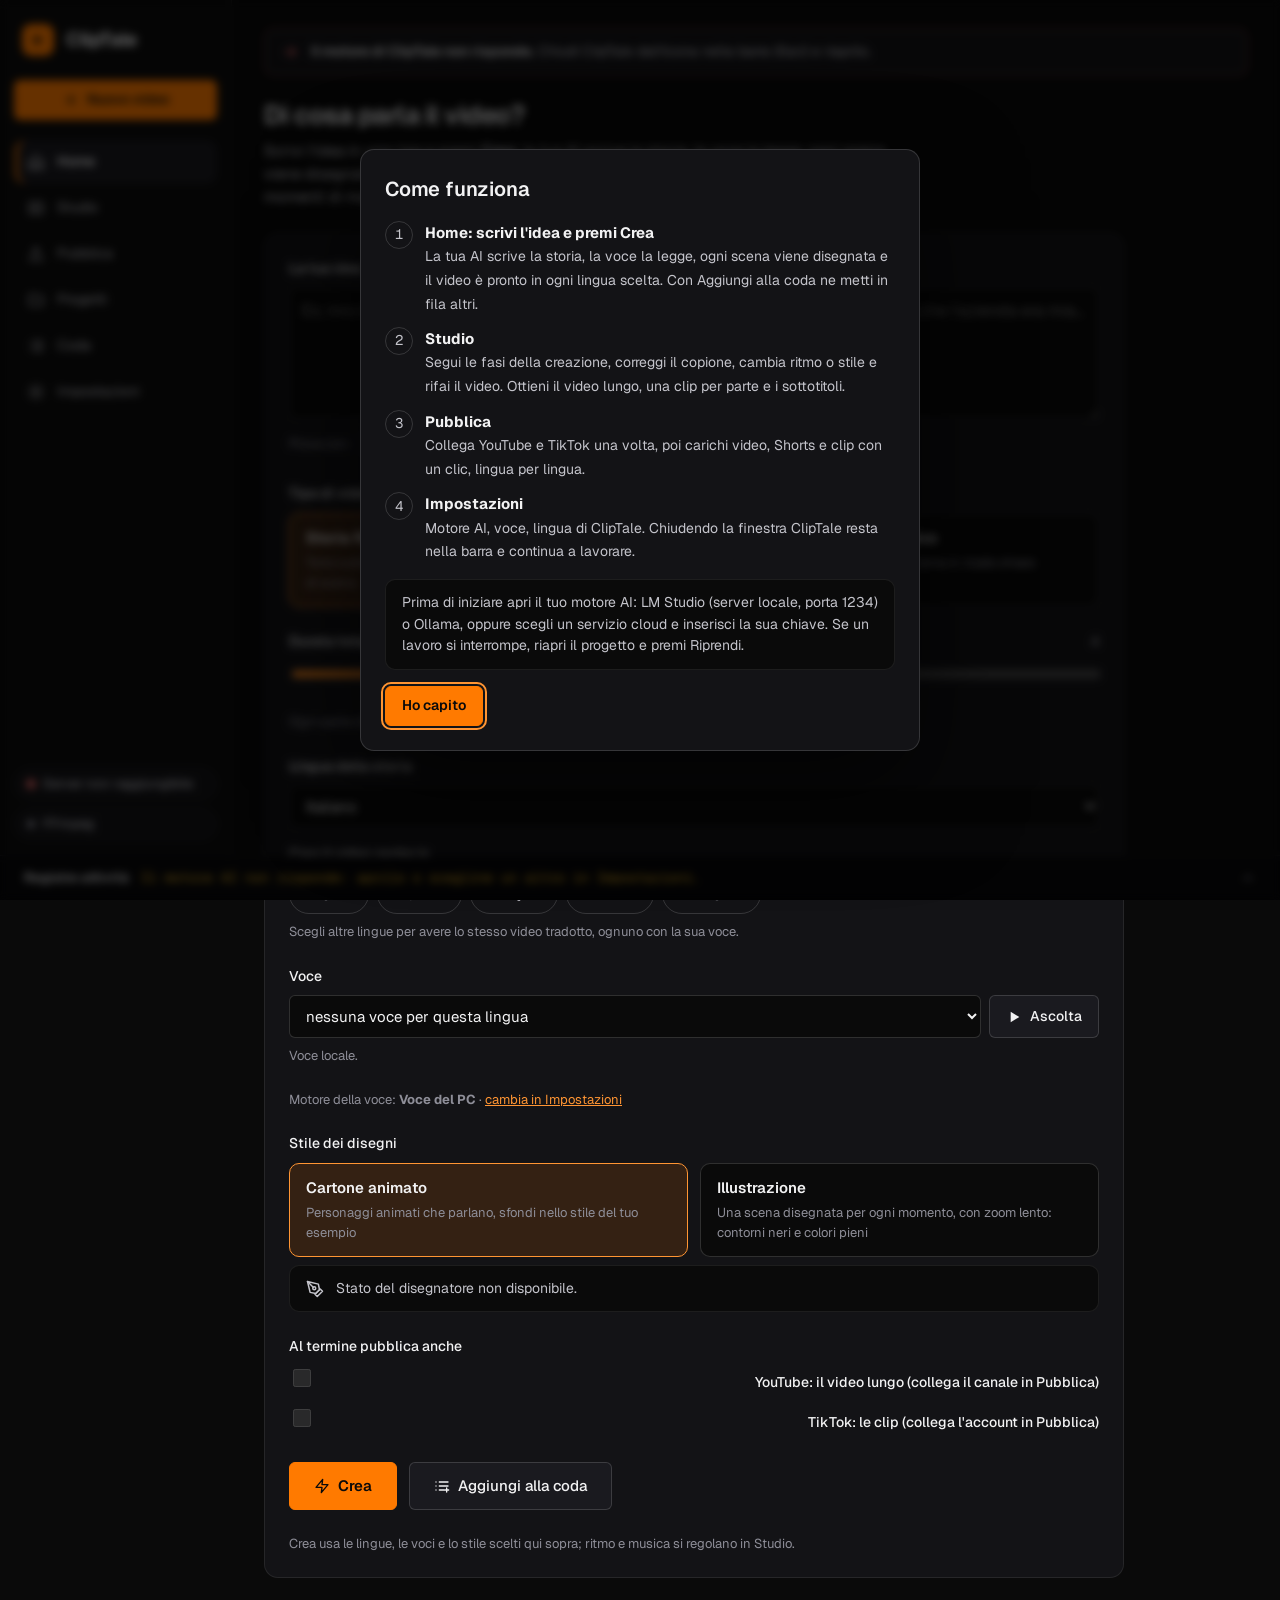
==== commit 90df62fe: "Progetti in un pannello, cartella dei video, esportazione ordinata, icona - Progetti in un pannello " ====
--- a/app/web/index.html
+++ b/app/web/index.html
@@ -410,6 +410,48 @@
     .help-in li span { color: var(--ink-2); font-size: 14px; }
     .help-in .req { font-size: 14px; color: var(--ink-2); padding: 12px 16px; background: var(--bg); border-radius: var(--r); border: 1px solid var(--line); }
 
+    /* ---------------------------------------------------------------- pannello dei progetti */
+    .drawer-back { position: fixed; inset: 0; z-index: 40; background: rgba(0,0,0,.5); backdrop-filter: blur(2px); opacity: 0; pointer-events: none; transition: opacity .2s ease; }
+    .drawer {
+      position: fixed; top: 0; bottom: 0; left: 0; z-index: 41; width: min(380px, 92vw); display: flex; flex-direction: column; gap: 12px;
+      padding: 20px 16px; background: var(--surface); border-right: 1px solid var(--line-2); box-shadow: 24px 0 60px rgba(0,0,0,.5);
+      transform: translateX(-104%); transition: transform .25s cubic-bezier(.2,.8,.2,1); visibility: hidden;
+    }
+    body.drawer-open .drawer { transform: none; visibility: visible; }
+    body.drawer-open .drawer-back { opacity: 1; pointer-events: auto; }
+    .drawer-head { display: flex; align-items: center; gap: 8px; }
+    .drawer-head h2 { font-size: 18px; font-weight: 600; flex: 1; }
+    .drawer-close { width: 36px; height: 36px; padding: 0; justify-content: center; }
+    .drawer-search { position: relative; }
+    .drawer-search svg { position: absolute; left: 12px; top: 50%; width: 16px; height: 16px; transform: translateY(-50%); color: var(--muted); pointer-events: none; }
+    .drawer-search input { width: 100%; padding-left: 36px; }
+    .drawer .project-list { flex: 1; overflow-y: auto; margin: 0 -8px; padding: 0 8px; }
+    .drawer .project-item { border-color: transparent; }
+    .export-path { font-family: ui-monospace, Consolas, monospace; font-size: 13px; padding: 10px 12px; border-radius: var(--r-sm); background: var(--bg); border: 1px solid var(--line); word-break: break-all; }
+
+    /* ---------------------------------------------------------------- primo avvio e componenti */
+    dialog.setup { width: min(620px, calc(100vw - 32px)); }
+    .comp-list { display: flex; flex-direction: column; gap: 8px; }
+    .comp { display: flex; align-items: center; gap: 12px; padding: 12px 16px; border: 1px solid var(--line); border-radius: var(--r); background: var(--bg); cursor: pointer; }
+    .comp:has(input:checked) { border-color: var(--accent); }
+    .comp input { width: 18px; height: 18px; accent-color: var(--accent); flex: none; }
+    .comp-txt { flex: 1; min-width: 0; display: flex; flex-direction: column; gap: 2px; }
+    .comp-txt b { font-weight: 600; }
+    .comp-txt span { font-size: 13px; color: var(--ink-2); }
+    .comp-size { font-size: 13px; color: var(--ink-3, var(--ink-2)); white-space: nowrap; font-variant-numeric: tabular-nums; }
+    .comp.done { cursor: default; opacity: .75; }
+    .comp-ok { color: var(--ok, #3ccf7a); font-size: 13px; font-weight: 600; white-space: nowrap; }
+    .setup-sys { font-size: 13px; color: var(--ink-2); display: flex; gap: 16px; flex-wrap: wrap; }
+    .setup-bar { height: 8px; border-radius: 99px; background: var(--surface-3); overflow: hidden; }
+    .setup-bar i { display: block; height: 100%; width: 0; background: var(--accent); border-radius: 99px; transition: width .4s ease; }
+    .setup-bar.indet i { width: 30%; animation: setup-slide 1.4s ease-in-out infinite; }
+    @keyframes setup-slide { from { transform: translateX(-100%); } to { transform: translateX(340%); } }
+    .setup-detail { font-size: 12px; color: var(--ink-2); font-family: ui-monospace, Consolas, monospace; white-space: nowrap; overflow: hidden; text-overflow: ellipsis; min-height: 1.4em; }
+    .setup-err { font-size: 13px; color: var(--err); white-space: pre-wrap; max-height: 140px; overflow: auto; }
+    .update-chip { display: flex; align-items: center; gap: 8px; padding: 8px 12px; border-radius: var(--r-sm); border: 1px solid var(--accent); background: rgba(255,122,0,.1); color: var(--ink); font: inherit; font-size: 13px; cursor: pointer; text-align: left; }
+    .update-chip:hover { background: rgba(255,122,0,.18); }
+    .update-chip b { color: var(--accent); }
+
     .toast {
       position: fixed; left: 50%; bottom: 64px; transform: translate(-50%, 12px); opacity: 0; z-index: 60; pointer-events: none;
       padding: 10px 16px; border-radius: var(--r-sm); background: var(--ink); color: var(--bg); font-size: 14px; font-weight: 500;
@@ -558,6 +600,10 @@
         <svg viewBox="0 0 24 24" fill="none" stroke="currentColor" stroke-width="1.8" stroke-linecap="round" stroke-linejoin="round" aria-hidden="true"><path d="M12 15V4M7 9l5-5 5 5"/><path d="M4 15v4a1 1 0 0 0 1 1h14a1 1 0 0 0 1-1v-4"/></svg>
         <span class="step-text">Pubblica</span><span class="nav-check hidden" id="sub-publish" aria-label="pubblicato">✓</span>
       </button>
+      <button type="button" class="step nav-projects" id="btn-projects" aria-haspopup="dialog" aria-controls="projects-drawer">
+        <svg viewBox="0 0 24 24" fill="none" stroke="currentColor" stroke-width="1.8" stroke-linecap="round" stroke-linejoin="round" aria-hidden="true"><path d="M3 7a2 2 0 0 1 2-2h4l2 2h8a2 2 0 0 1 2 2v8a2 2 0 0 1-2 2H5a2 2 0 0 1-2-2z"/></svg>
+        <span class="step-text">Progetti</span><span class="nav-badge hidden" id="sub-projects"></span>
+      </button>
       <button type="button" class="step" role="tab" id="tab-queue" data-step="queue" aria-selected="false">
         <svg viewBox="0 0 24 24" fill="none" stroke="currentColor" stroke-width="1.8" stroke-linecap="round" aria-hidden="true"><path d="M8 6h13M8 12h13M8 18h13M3 6h.01M3 12h.01M3 18h.01"/></svg>
         <span class="step-text">Coda</span><span class="nav-badge hidden" id="sub-queue"></span>
@@ -568,6 +614,7 @@
       </button>
     </div>
     <div class="nav-status">
+      <button type="button" class="update-chip hidden" id="update-chip"><b>↑</b><span id="update-chip-text">Aggiornamento disponibile</span></button>
       <span class="chip" id="llm-chip" title=""><span id="llm-dot" class="dot"></span><span id="llm-pill">Motore AI: verifica…</span></span>
       <span class="chip ff" id="ff-chip"><span id="ff-dot" class="dot"></span><span id="ff-pill">FFmpeg</span></span>
       <button type="button" class="btn btn-ghost btn-sm" id="btn-help" aria-haspopup="dialog">
@@ -710,11 +757,6 @@
       </section>
 
 
-      <!-- Home: progetti -->
-      <section class="panel" id="panel-projects" aria-label="I tuoi progetti">
-        <div class="side-head"><h2 class="sec-title">I tuoi progetti</h2><span id="project-count" class="label"></span></div>
-        <ul id="project-list" class="project-grid"></ul>
-      </section>
 
       <!-- Studio: avanzamento a fasi -->
       <section class="panel hidden" id="panel-progress" aria-label="Avanzamento">
@@ -811,7 +853,7 @@
         </div>
 
         <div class="card" id="outputs-card">
-          <h3>File pronti</h3>
+          <div class="pub-head"><h3>File pronti</h3><button type="button" id="btn-export-project" class="btn btn-sm hidden">Apri la cartella dei video</button></div>
           <div id="outputs" class="outputs"></div>
         </div>
       </section>
@@ -898,7 +940,31 @@
             <span class="field-label">Cartelle</span>
             <div class="actions"><button type="button" id="btn-open-projects" class="btn btn-sm">Apri la cartella dei progetti</button></div>
           </div>
+        </div>
+        <div class="card">
+          <h3>Dove vanno i video finiti</h3>
+          <p class="hint">A fine video ClipTale li copia qui, in ordine: una cartella per progetto, dentro una per lingua con TikTok e Shorts, Video YouTube, Copertine e i testi social.</p>
+          <div class="export-path" id="export-dir">…</div>
+          <div class="actions">
+            <button type="button" id="btn-export-pick" class="btn btn-sm">Scegli cartella…</button>
+            <button type="button" id="btn-export-open" class="btn btn-sm btn-ghost">Apri</button>
+            <button type="button" id="btn-export-reset" class="btn btn-sm btn-ghost hidden">Torna a Video\ClipTale</button>
+          </div>
+          <label class="check"><input type="checkbox" id="auto-export" checked /> <span>Esporta da solo a fine video</span></label>
+        </div>
+        <div class="card">
+          <h3>Componenti scaricabili</h3>
+          <p class="hint" id="comp-summary">Disegni locali, voci realistiche e voce Kokoro si scaricano solo se ti servono.</p>
+          <div class="actions"><button type="button" id="btn-components" class="btn btn-sm">Gestisci componenti</button></div>
+        </div>
+        <div class="card">
+          <h3>Versione</h3>
           <p class="hint" id="app-version">ClipTale</p>
+          <p class="hint" id="update-status"></p>
+          <div class="actions">
+            <button type="button" id="btn-update-check" class="btn btn-sm">Cerca aggiornamenti</button>
+            <button type="button" id="btn-update-install" class="btn btn-sm btn-primary hidden">Aggiorna adesso</button>
+          </div>
         </div>
       </section>
       <!-- 4. Pubblica -->
@@ -1091,6 +1157,49 @@
         <button type="button" class="btn btn-primary" id="ai-retry">Riprova</button>
         <button type="button" class="btn" id="ai-change">Cambia motore</button>
         <button type="button" class="btn btn-ghost" id="ai-later">Continua senza</button>
+      </div>
+    </div>
+  </dialog>
+
+  <!-- Progetti: pannello laterale -->
+  <div class="drawer-back" id="drawer-back"></div>
+  <aside class="drawer" id="projects-drawer" aria-label="I tuoi progetti" aria-hidden="true">
+    <div class="drawer-head">
+      <h2>I tuoi progetti</h2><span id="project-count" class="label"></span>
+      <button type="button" class="btn btn-ghost drawer-close" id="btn-drawer-close" aria-label="Chiudi">
+        <svg viewBox="0 0 24 24" fill="none" stroke="currentColor" stroke-width="2" stroke-linecap="round" aria-hidden="true"><path d="M6 6l12 12M18 6L6 18"/></svg>
+      </button>
+    </div>
+    <div class="drawer-search">
+      <svg viewBox="0 0 24 24" fill="none" stroke="currentColor" stroke-width="2" stroke-linecap="round" aria-hidden="true"><circle cx="11" cy="11" r="7"/><path d="M20 20l-3.5-3.5"/></svg>
+      <input type="search" id="project-search" placeholder="Cerca un progetto" aria-label="Cerca un progetto" autocomplete="off" />
+    </div>
+    <button type="button" class="btn btn-primary" id="btn-drawer-new">
+      <svg viewBox="0 0 24 24" fill="none" stroke="currentColor" stroke-width="2.2" stroke-linecap="round" aria-hidden="true"><path d="M12 5v14M5 12h14"/></svg>
+      Nuovo video
+    </button>
+    <ul id="project-list" class="project-list"></ul>
+  </aside>
+
+  <!-- Primo avvio / componenti -->
+  <dialog class="help setup" id="setup-dialog" aria-labelledby="setup-title">
+    <div class="help-in">
+      <h2 id="setup-title">Benvenuto in ClipTale</h2>
+      <p id="setup-intro">ClipTale funziona già con le voci online gratuite. Scegli cosa scaricare in più: puoi farlo anche dopo, da Impostazioni.</p>
+      <div class="setup-sys" id="setup-sys"></div>
+      <div class="comp-list" id="comp-list"></div>
+      <p class="hint" id="setup-total"></p>
+      <div id="setup-progress" class="hidden" style="display:flex;flex-direction:column;gap:8px">
+        <b id="setup-step">Preparazione…</b>
+        <div class="setup-bar" id="setup-bar"><i></i></div>
+        <div class="setup-detail" id="setup-detail"></div>
+      </div>
+      <p class="setup-err hidden" id="setup-err"></p>
+      <p class="req">Per scrivere le storie serve anche un motore AI: LM Studio, Ollama o Unsloth sul PC, oppure una chiave di OpenAI, Claude o Gemini. Si sceglie in Impostazioni.</p>
+      <div class="actions">
+        <button type="button" class="btn btn-primary" id="setup-install">Scarica e installa</button>
+        <button type="button" class="btn hidden" id="setup-cancel">Annulla download</button>
+        <button type="button" class="btn btn-ghost" id="setup-skip">Più tardi</button>
       </div>
     </div>
   </dialog>
@@ -1356,7 +1465,7 @@
         clearInterval(aiTimer); aiTimer = null;
         return;
       }
-      if (state.aiDismissed || state.job) return;
+      if (state.aiDismissed || state.job || $("setup-dialog").open) return;
       const p = aiInfo(h.provider) || {};
       $("ai-dialog-text").textContent = p.local
         ? `${h.provider_label} non risponde. Aprilo prima di usare ClipTale, oppure scegli un altro motore.`
@@ -1368,6 +1477,130 @@
     $("ai-retry").addEventListener("click", () => { $("ai-dialog-status").textContent = "Controllo…"; checkHealth().then(() => { $("ai-dialog-status").textContent = "Ricontrollo da solo ogni 5 secondi."; }); });
     $("ai-change").addEventListener("click", () => { state.aiDismissed = true; $("ai-dialog").close(); setStep("idea"); $("ai-provider").focus(); $("ai-provider").scrollIntoView({ behavior: "smooth", block: "center" }); });
     $("ai-later").addEventListener("click", () => { state.aiDismissed = true; $("ai-dialog").close(); clearInterval(aiTimer); aiTimer = null; });
+
+    // ------------------------------------------------------------ primo avvio: componenti da scaricare
+    const COMP_TEXT = {
+      drawings: ["Disegni locali", "Ogni scena disegnata sul tuo PC con Stable Diffusion, senza limiti."],
+      voices: ["Voci realistiche", "Voci naturali ed espressive in 23 lingue, generate sul tuo PC (Chatterbox)."],
+      kokoro: ["Voce naturale locale", "Voce leggera che funziona anche senza scheda NVIDIA (Kokoro)."],
+    };
+    let compTimer = null;
+    async function loadComponents() {
+      try { state.comp = await api("/api/components"); } catch { return null; }
+      renderComponents();
+      return state.comp;
+    }
+    function renderComponents() {
+      const c = state.comp;
+      if (!c) return;
+      const job = c.job, busy = job.running;
+      const g = c.gpu;
+      $("setup-sys").innerHTML = `<span>${g ? `Scheda video: ${esc(g.name)} · ${Math.round(g.vram_mb / 1024)} GB` : "Nessuna scheda NVIDIA trovata"}</span><span>Spazio libero: ${c.free_gb} GB</span>`;
+      const prev = new Set([...document.querySelectorAll("#comp-list input:checked")].map((i) => i.value));
+      const first = !$("comp-list").children.length;
+      $("comp-list").innerHTML = c.components.map((x) => {
+        const [title, sub] = COMP_TEXT[x.id] || [x.label, ""];
+        const noGpu = x.gpu && !g;
+        const lowVram = x.gpu && g && g.vram_mb < 6000;
+        const checked = first ? (!x.installed && !noGpu && (x.id !== "kokoro" || !g)) : prev.has(x.id);
+        const note = noGpu ? "Serve una scheda NVIDIA" : lowVram ? "La tua scheda ha poca memoria: potrebbe essere lento" : sub;
+        return x.installed
+          ? `<div class="comp done"><span class="comp-txt"><b>${esc(title)}</b><span>${esc(sub)}</span></span><span class="comp-ok">✓ Installato</span></div>`
+          : `<label class="comp"><input type="checkbox" value="${x.id}" ${checked ? "checked" : ""} ${noGpu || busy ? "disabled" : ""}><span class="comp-txt"><b>${esc(title)}</b><span>${esc(note)}</span></span><span class="comp-size">${x.size_gb < 1 ? Math.round(x.size_gb * 1000) + " MB" : "~" + x.size_gb + " GB"}</span></label>`;
+      }).join("");
+      updateSetupTotal();
+      $("setup-progress").classList.toggle("hidden", !busy);
+      $("setup-progress").style.display = busy ? "flex" : "none";
+      if (busy) {
+        const pct = job.total_steps ? Math.round((job.done_steps / job.total_steps) * 100) : 0;
+        $("setup-step").textContent = `${Math.min(job.done_steps + 1, job.total_steps || 1)}/${job.total_steps || 1} · ${job.step || "Preparazione…"}`;
+        $("setup-bar").classList.toggle("indet", !job.done_steps);
+        $("setup-bar").firstElementChild.style.width = job.done_steps ? `${Math.max(pct, 4)}%` : "";
+        $("setup-detail").textContent = job.detail || "";
+      }
+      $("setup-err").classList.toggle("hidden", !job.error);
+      $("setup-err").textContent = job.error ? `Non riuscito: ${job.error}` : "";
+      const missing = c.components.some((x) => !x.installed);
+      $("setup-install").classList.toggle("hidden", busy || !missing);
+      $("setup-install").textContent = job.error ? "Riprova" : "Scarica e installa";
+      $("setup-cancel").classList.toggle("hidden", !busy);
+      $("setup-skip").textContent = missing ? (busy ? "Continua in background" : "Più tardi") : "Chiudi";
+      const have = c.components.filter((x) => x.installed).map((x) => (COMP_TEXT[x.id] || [x.label])[0]);
+      $("comp-summary").textContent = busy ? `Download in corso: ${job.step || "…"}` : have.length ? `Installati: ${have.join(", ")}.` : "Nessun componente scaricato: ClipTale usa le voci online gratuite.";
+    }
+    function updateSetupTotal() {
+      const c = state.comp;
+      const picked = [...document.querySelectorAll("#comp-list input:checked")].map((i) => i.value);
+      const gb = c.components.filter((x) => picked.includes(x.id)).reduce((a, x) => a + x.size_gb, 0);
+      $("setup-total").textContent = picked.length ? `Da scaricare: circa ${gb.toFixed(1)} GB${gb > c.free_gb ? " · spazio su disco insufficiente" : ""}. Il PC può restare acceso mentre fai altro.` : "";
+      $("setup-install").disabled = !picked.length || gb > c.free_gb;
+    }
+    function watchComponents() {
+      if (compTimer) return;
+      compTimer = setInterval(async () => {
+        const c = await loadComponents();
+        if (c && !c.job.running) {
+          clearInterval(compTimer); compTimer = null;
+          if (!c.job.error && c.job.finished.length) {
+            toast("Componenti installati");
+            await api("/api/components/setup-done", { method: "POST" }).catch(() => {});
+            loadVoices(); loadIllustrationStatus();
+          }
+        }
+      }, 1500);
+    }
+    async function openSetup() {
+      await loadComponents();
+      if (!$("setup-dialog").open) $("setup-dialog").showModal();
+      if (state.comp?.job.running) watchComponents();
+    }
+    $("comp-list").addEventListener("change", updateSetupTotal);
+    $("setup-install").addEventListener("click", async () => {
+      const items = [...document.querySelectorAll("#comp-list input:checked")].map((i) => i.value);
+      try {
+        await api("/api/components/install", { method: "POST", body: JSON.stringify({ items }) });
+        await loadComponents();
+        watchComponents();
+      } catch (e) { toast(e.message); }
+    });
+    $("setup-cancel").addEventListener("click", async () => {
+      if (!confirm("Interrompere il download? Quello già scaricato resta e si riprende da lì.")) return;
+      await api("/api/components/cancel", { method: "POST" }).catch(() => {});
+    });
+    $("setup-skip").addEventListener("click", async () => {
+      $("setup-dialog").close();
+      await api("/api/components/setup-done", { method: "POST" }).catch(() => {});
+      if (state.health && !state.health.lmstudio) aiDialog(state.health);
+    });
+    $("btn-components").addEventListener("click", openSetup);
+
+    // ------------------------------------------------------------ aggiornamenti
+    async function checkUpdate(force) {
+      let u;
+      try { u = await api(`/api/update${force ? "?force=true" : ""}`); } catch { return; }
+      state.update = u;
+      const show = u.available && u.installed;
+      $("update-chip").classList.toggle("hidden", !show);
+      $("btn-update-install").classList.toggle("hidden", !show);
+      if (show) $("update-chip-text").textContent = `ClipTale ${u.latest} disponibile`;
+      const d = u.download || {};
+      $("update-status").textContent = d.running ? `Download dell'aggiornamento: ${d.done_mb} / ${d.total_mb || "?"} MB`
+        : d.error ? `Aggiornamento non riuscito: ${d.error}`
+        : u.available ? (u.installed ? `È disponibile la versione ${u.latest}.` : `È disponibile la versione ${u.latest}: in questa copia di sviluppo aggiorna con git pull.`)
+        : u.latest ? "Hai la versione più recente." : force ? "Nessuna versione pubblicata da controllare." : "";
+      return u;
+    }
+    async function installUpdate() {
+      if (state.job && !confirm("C'è un video in lavorazione: l'aggiornamento lo interrompe (il lavoro fatto resta salvato). Aggiornare ora?")) return;
+      try {
+        await api("/api/update/install", { method: "POST" });
+        toast("Scarico l'aggiornamento: ClipTale si riaprirà da solo");
+        const t = setInterval(async () => { const u = await checkUpdate(); if (!u?.download?.running) clearInterval(t); }, 1000);
+      } catch (e) { toast(e.message); }
+    }
+    $("update-chip").addEventListener("click", () => { setStep("settings"); $("btn-update-install").focus(); });
+    $("btn-update-install").addEventListener("click", installUpdate);
+    $("btn-update-check").addEventListener("click", async () => { $("update-status").textContent = "Controllo…"; await checkUpdate(true); });
 
     async function loadVoices() {
       try {
@@ -1574,12 +1807,21 @@
 
     function renderProjectList() {
       const list = $("project-list");
-      $("project-count").textContent = state.projects.length ? String(state.projects.length) : "";
-      if (!state.projects.length) {
+      const n = state.projects.length;
+      $("project-count").textContent = n ? String(n) : "";
+      $("sub-projects").textContent = n;
+      $("sub-projects").classList.toggle("hidden", !n);
+      if (!n) {
         list.innerHTML = `<li class="side-empty">Ancora nessun progetto. Il primo video comparirà qui.</li>`;
         return;
       }
-      list.innerHTML = state.projects.map((p) => {
+      const q = $("project-search").value.trim().toLowerCase();
+      const shown = q ? state.projects.filter((p) => `${p.title} ${p.topic || ""}`.toLowerCase().includes(q)) : state.projects;
+      if (!shown.length) {
+        list.innerHTML = `<li class="side-empty">Nessun progetto trovato.</li>`;
+        return;
+      }
+      list.innerHTML = shown.map((p) => {
         const [cls, label] = projectStatus(p);
         return `<li><button type="button" class="project-item${p.id === state.projectId ? " active" : ""}" data-id="${esc(p.id)}" aria-current="${p.id === state.projectId}">
           <span class="t">${esc(String(p.title).slice(0, 90))}</span>
@@ -1587,9 +1829,28 @@
         </button></li>`;
       }).join("");
       list.querySelectorAll(".project-item").forEach((b) => b.addEventListener("click", () => {
+        closeDrawer();
         if (b.dataset.id !== state.projectId) openProject(b.dataset.id, { autoStep: true });
       }));
     }
+    function openDrawer() {
+      document.body.classList.add("drawer-open");
+      $("projects-drawer").setAttribute("aria-hidden", "false");
+      loadProjects();
+      setTimeout(() => $("project-search").focus(), 60);
+    }
+    function closeDrawer() {
+      if (!document.body.classList.contains("drawer-open")) return;
+      document.body.classList.remove("drawer-open");
+      $("projects-drawer").setAttribute("aria-hidden", "true");
+      $("btn-projects").focus();
+    }
+    $("btn-projects").addEventListener("click", openDrawer);
+    $("btn-drawer-close").addEventListener("click", closeDrawer);
+    $("drawer-back").addEventListener("click", closeDrawer);
+    $("btn-drawer-new").addEventListener("click", () => { closeDrawer(); newProject(); });
+    $("project-search").addEventListener("input", renderProjectList);
+    document.addEventListener("keydown", (e) => { if (e.key === "Escape") closeDrawer(); });
 
     function bestStep(p) {
       if (!p) return "idea";
@@ -1642,7 +1903,7 @@
 
     // ------------------------------------------------------------ passi
     const SCREENS = {
-      idea: ["panel-idea", "panel-projects"],
+      idea: ["panel-idea"],
       script: ["panel-progress", "panel-script", "panel-video"],
       publish: ["panel-publish"],
       queue: ["panel-queue"],
@@ -1654,7 +1915,7 @@
       if (!SCREENS[step]) step = "idea";
       const changed = state.step !== step;
       state.step = step;
-      document.querySelectorAll(".nav .step").forEach((t) => {
+      document.querySelectorAll(".nav .step[data-step]").forEach((t) => {
         const on = t.dataset.step === step;
         t.setAttribute("aria-selected", String(on));
         t.tabIndex = on ? 0 : -1;
@@ -1789,6 +2050,7 @@
       $("btn-publish").disabled = busy || !(p && p.has_video);
       $("btn-pub-shorts").disabled = $("btn-pub-ytall").disabled = busy || !(state.publish?.shorts?.length);
       $("btn-render").disabled = busy || !state.beats.length;
+      $("btn-export-project").classList.toggle("hidden", !(p && p.has_video));
       $("btn-regenerate").disabled = busy;
       $("btn-delete").disabled = busy;
       $("jobbar").classList.toggle("hidden", !busy);
@@ -2035,6 +2297,9 @@
       if (job.project_id && job.project_id !== state.projectId) {
         loadProjects().then(() => openProject(job.project_id));
       }
+      // passo dopo da solo: si crea → Studio, dove si seguono le fasi; si pubblica → Pubblica
+      if (["auto", "render", "generate"].includes(job.kind)) setStep("script");
+      else if (job.kind === "publish") setStep("publish");
       renderAll();
       clearInterval(state.pollTimer);
       state.pollTimer = setInterval(pollJob, 1500);
@@ -2070,7 +2335,8 @@
         checkHealth();
         if (ok) {
           toast({ render: "Video pronto", auto: "Tutto pronto", publish: "Pubblicazione completata" }[job.kind] || "Copione pronto");
-          setStep({ render: "video", auto: "video", publish: "publish" }[job.kind] || "script");
+          // video pronto → Pubblica, con il video nell'anteprima; copione pronto → Studio per rileggerlo
+          setStep({ render: "publish", auto: "publish", publish: "publish" }[job.kind] || "script");
           const full = (state.project?.outputs?.prefix || "") + "render/full_video.mp4";
           if (["render", "auto"].includes(job.kind) && state.project?.outputs?.files.includes(full)) {
             showVideo(`/api/projects/${pid}/file/${full}?v=${Date.now()}`);
@@ -2222,6 +2488,32 @@
 
     $("btn-to-video").addEventListener("click", () => $("panel-video").scrollIntoView({ behavior: "smooth", block: "start" }));
     document.querySelectorAll("[data-goto-screen]").forEach((a) => a.addEventListener("click", (e) => { e.preventDefault(); setStep(a.dataset.gotoScreen); }));
+    async function loadSettings() {
+      try { state.settings = await api("/api/settings"); } catch { return; }
+      const st = state.settings;
+      $("export-dir").textContent = st.export_dir;
+      $("btn-export-reset").classList.toggle("hidden", st.export_default);
+      $("auto-export").checked = st.auto_export;
+    }
+    async function saveSettings(changes) {
+      try {
+        state.settings = await api("/api/settings", { method: "POST", body: JSON.stringify(changes) });
+        await loadSettings();
+        return true;
+      } catch (e) { toast(e.message); return false; }
+    }
+    $("btn-export-pick").addEventListener("click", async () => {
+      let path = null;
+      try { path = (await api("/api/settings/pick-folder", { method: "POST" })).path; }
+      catch { path = prompt("Percorso della cartella (es. D:\\Video\\ClipTale)", state.settings?.export_dir || ""); }  // nel browser non c'è la finestra di Windows
+      if (path && await saveSettings({ export_dir: path })) toast("Cartella dei video cambiata");
+    });
+    $("btn-export-open").addEventListener("click", () => api("/api/open-export-folder", { method: "POST" }).catch((e) => toast(e.message)));
+    $("btn-export-reset").addEventListener("click", () => saveSettings({ export_dir: "" }).then((ok) => ok && toast("Di nuovo in Video\\ClipTale")));
+    $("auto-export").addEventListener("change", (e) => saveSettings({ auto_export: e.target.checked }));
+    $("btn-export-project").addEventListener("click", () => {
+      if (state.projectId) api(`/api/open-export-folder?project_id=${encodeURIComponent(state.projectId)}`, { method: "POST" }).catch((e) => toast(e.message));
+    });
     $("btn-open-projects").addEventListener("click", async () => {
       try { await api("/api/open-projects-folder", { method: "POST" }); } catch (e) { toast(e.message); }
     });
@@ -2459,7 +2751,7 @@
     $("btn-voice-preview").addEventListener("click", () => playPreview($("voice-select").value, state.langMain, $("btn-voice-preview")));
 
     // passi: clic e frecce
-    const tabs = [...document.querySelectorAll(".nav .step")];
+    const tabs = [...document.querySelectorAll(".nav .step[data-step]")];
     tabs.forEach((t, i) => {
       t.addEventListener("click", () => setStep(t.dataset.step));
       t.addEventListener("keydown", (e) => {
@@ -2509,7 +2801,8 @@
       log("system", "ClipTale: avvio…");
       startI18nObserver();
       await setUILang(initialUILang());
-      $("ui-lang").addEventListener("change", (e) => setUILang(e.target.value));
+      $("ui-lang").addEventListener("change", (e) => { setUILang(e.target.value); saveSettings({ ui_lang: e.target.value }); });
+      loadSettings();
       loadStoredLangs();
       await loadAI();
       loadQueue();
@@ -2525,7 +2818,12 @@
         const exists = last && state.projects.some((p) => p.id === last);
         await openProject(exists ? last : "", { autoStep: true });
       }
-      if (!localGet("seen_help")) { localSet("seen_help", "1"); if (!state.projects.length) $("help-dialog").showModal(); }
+      const comp = await loadComponents();
+      if (comp && !comp.setup_done) openSetup();
+      else if (comp?.job.running) watchComponents();
+      else if (!localGet("seen_help")) { localSet("seen_help", "1"); if (!state.projects.length) $("help-dialog").showModal(); }
+      checkUpdate();
+      setInterval(() => checkUpdate(), 6 * 3600 * 1000);
       log("system", state.health?.lmstudio ? "Pronto. Modello e voci caricati." : `${state.health?.provider_label || "Il motore AI"} non risponde: aprilo o scegline un altro in Impostazioni.`, state.health?.lmstudio ? true : "warn");
       setInterval(() => { if (!state.job) checkHealth(); loadQueue(); }, 8000);
     })();
